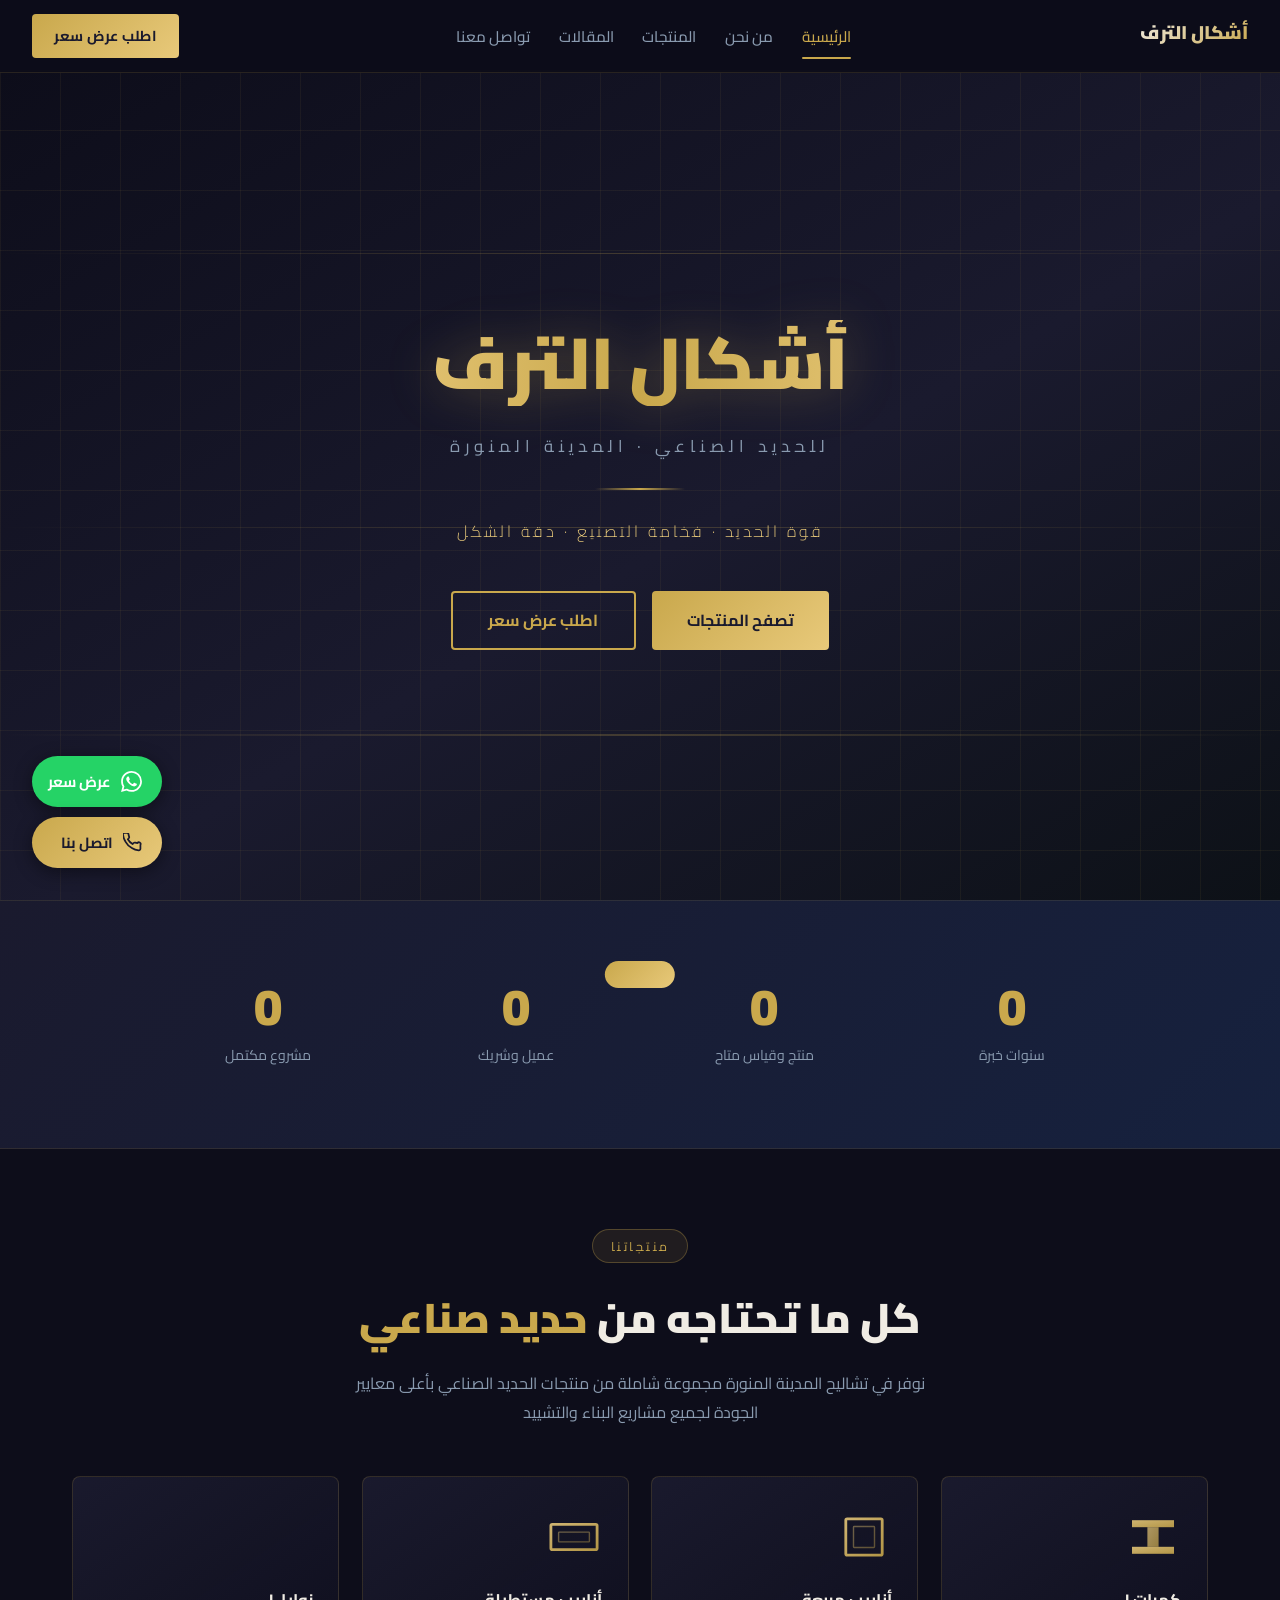
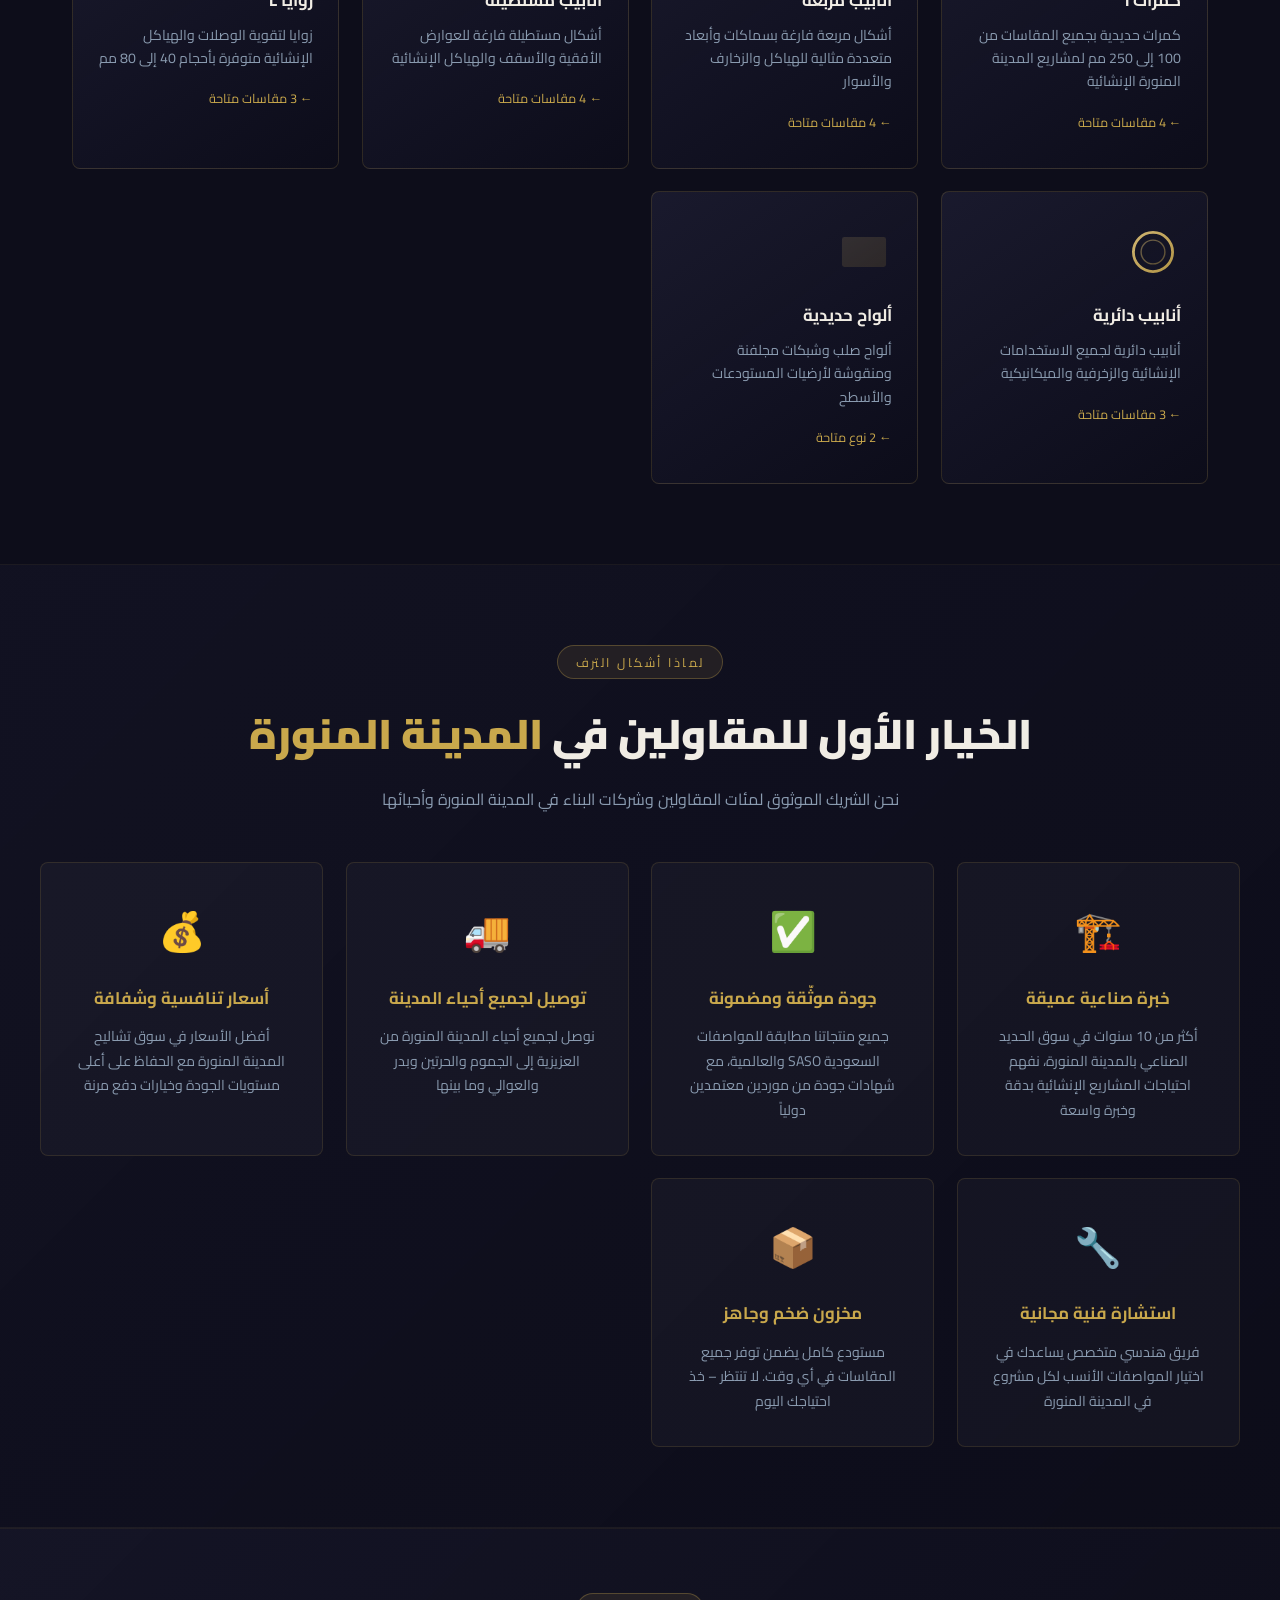
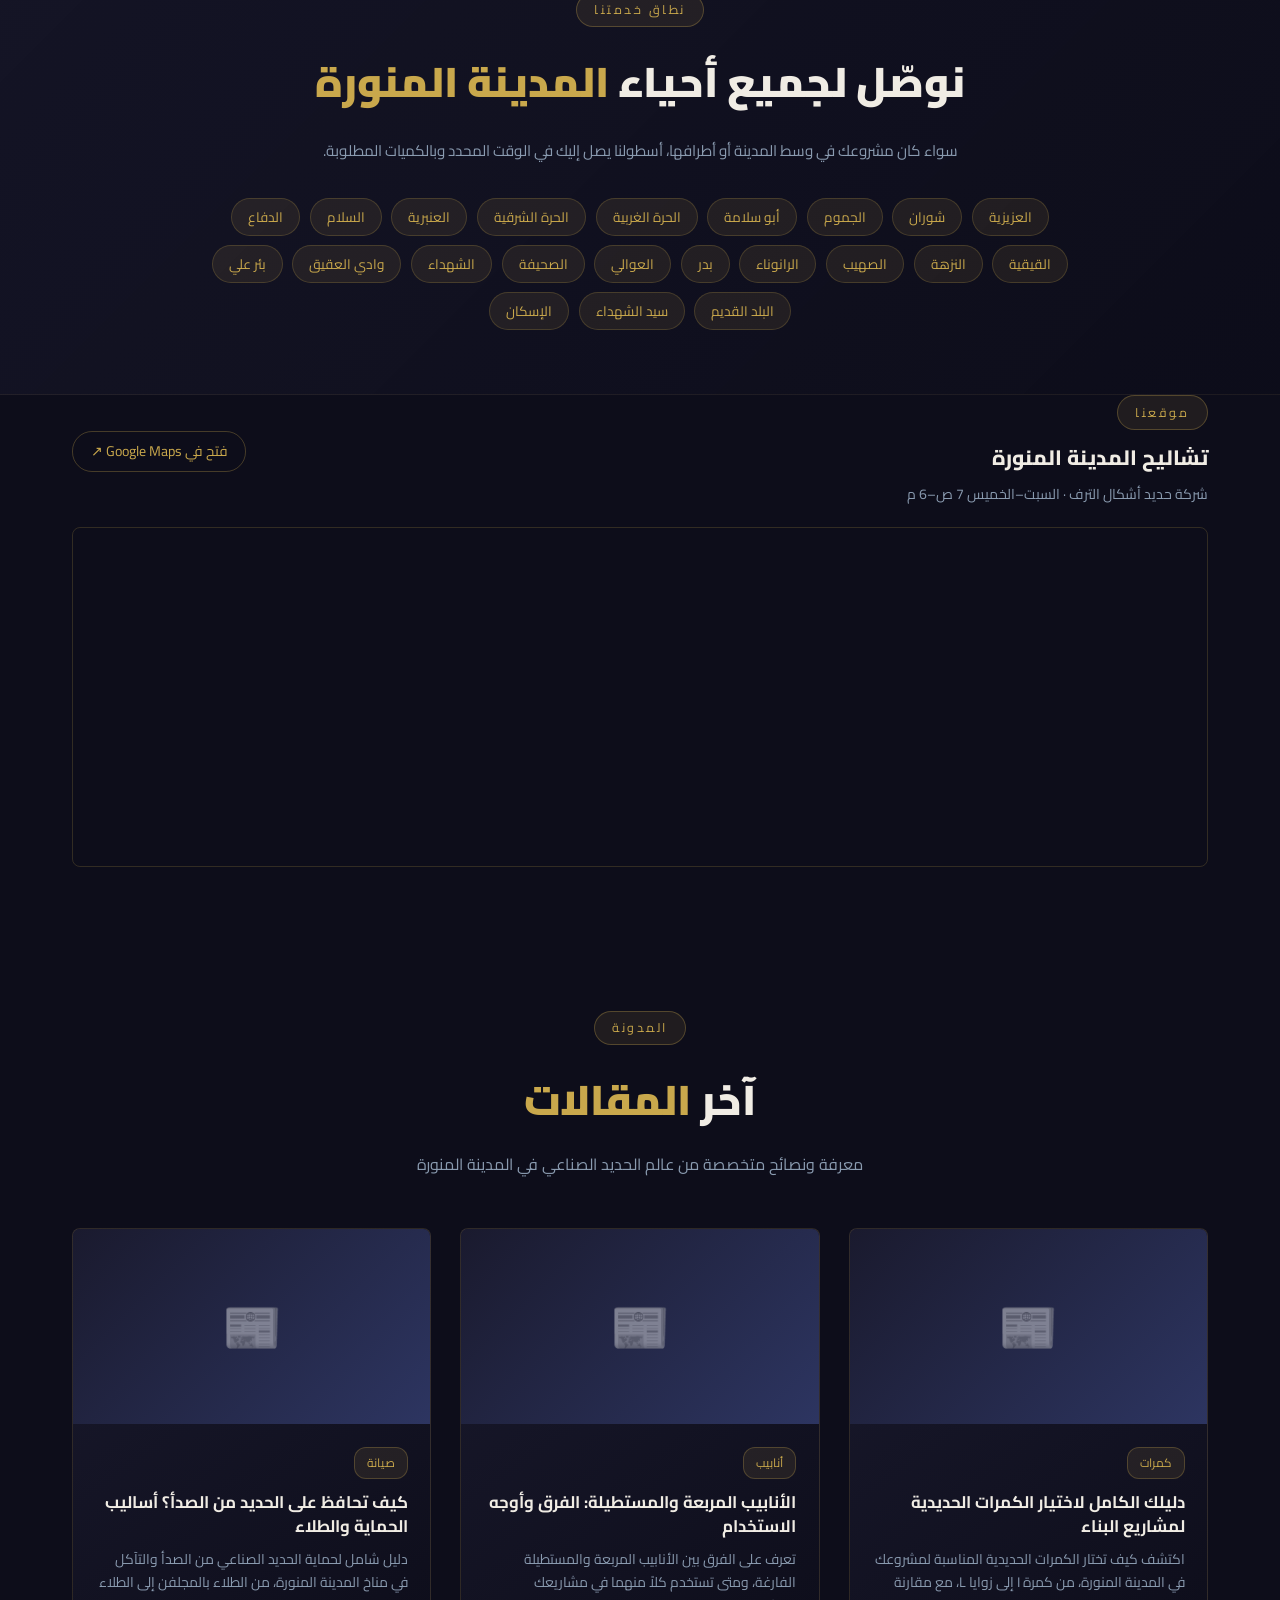
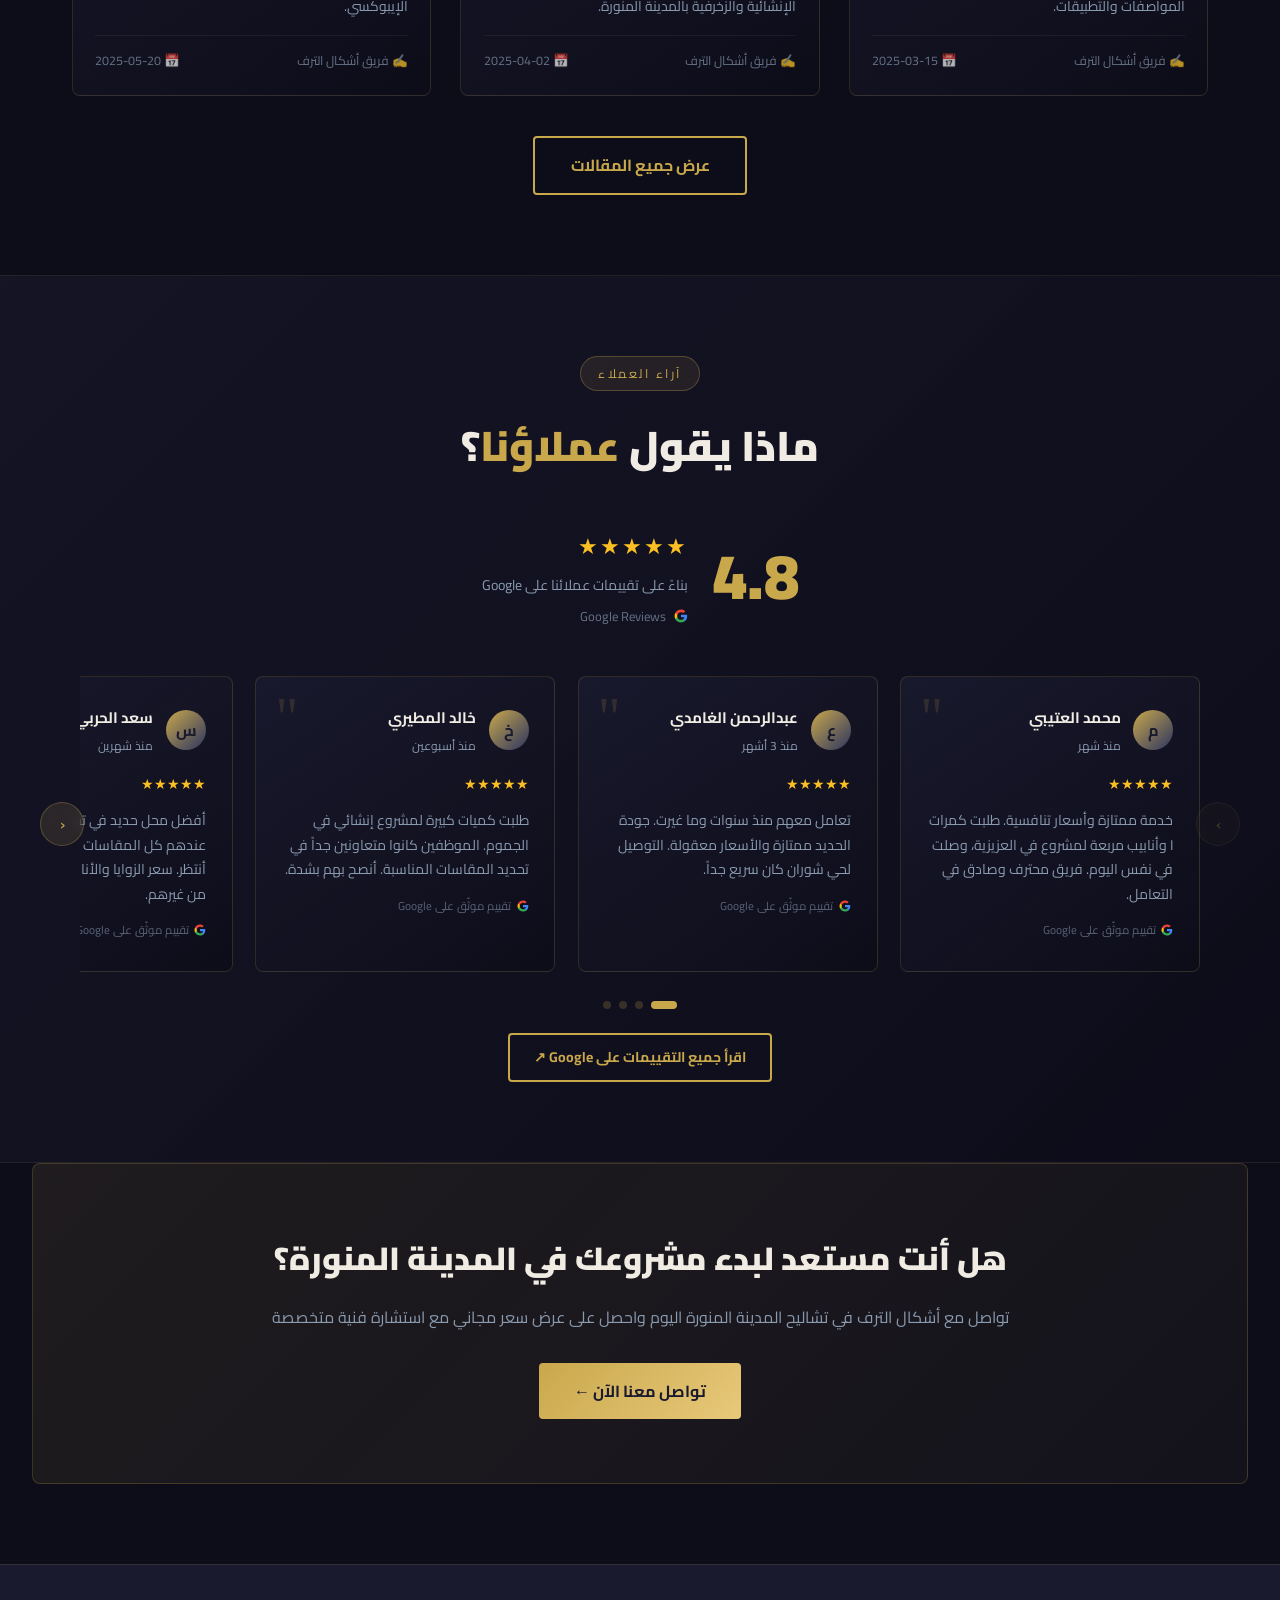
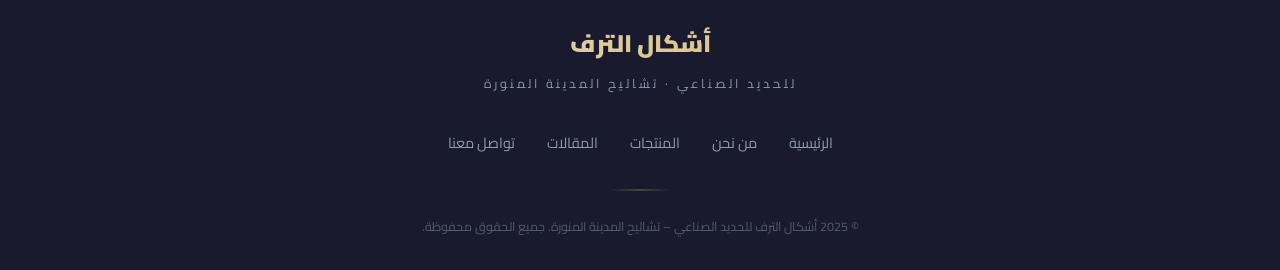
==== index.html @ cfb88169 "Replace SVG logo with HTML text logo for iOS font compatibility iOS Safari does not load fonts from " ====
<!DOCTYPE html>
<html lang="ar" dir="rtl">
<head>
<meta charset="UTF-8">
<meta name="viewport" content="width=device-width, initial-scale=1.0">

<!-- ===== SEO PRIMARY ===== -->
<title>أشكال الترف للحديد الصناعي | تشاليح المدينة المنورة</title>
<meta name="description" content="أشكال الترف للحديد الصناعي في تشاليح المدينة المنورة – أفضل مورد لكمرات I، أنابيب مربعة ومستطيلة، زوايا L وأنابيب دائرية. نخدم مقاولي المدينة المنورة وجميع أحيائها. اتصل الآن!">
<meta name="keywords" content="حديد صناعي المدينة المنورة، كمرات حديد المدينة المنورة، أنابيب مربعة المدينة المنورة، تشاليح المدينة المنورة، مورد حديد المدينة المنورة، حديد إنشاء المدينة المنورة، أشكال ترف حديد، مقاولين المدينة المنورة، شراء حديد المدينة المنورة، حديد العزيزية، حديد شوران، حديد الجموم، سعر الحديد المدينة المنورة">
<meta name="author" content="أشكال الترف للحديد الصناعي">
<meta name="robots" content="index, follow">
<link rel="canonical" href="https://ashkalaltaraf.com/">

<!-- ===== OPEN GRAPH ===== -->
<meta property="og:type" content="website">
<meta property="og:title" content="أشكال الترف للحديد الصناعي | المدينة المنورة">
<meta property="og:description" content="أفضل مورد للحديد الصناعي في تشاليح المدينة المنورة. كمرات، أنابيب، زوايا بأعلى الجودة وأفضل الأسعار. خدمة جميع أحياء المدينة المنورة.">
<meta property="og:locale" content="ar_SA">
<meta property="og:site_name" content="أشكال الترف للحديد الصناعي">

<!-- ===== LOCAL BUSINESS SCHEMA ===== -->
<script type="application/ld+json">
{
  "@context": "https://schema.org",
  "@type": "HardwareStore",
  "name": "أشكال الترف للحديد الصناعي",
  "alternateName": "Ashkal Al-Taraf Industrial Steel",
  "description": "متخصصون في بيع الحديد الصناعي بجميع أنواعه وأحجامه – كمرات I، أنابيب مربعة ومستطيلة، زوايا L، أنابيب دائرية وألواح حديدية. نخدم المقاولين وشركات البناء في المدينة المنورة وجميع أحيائها.",
  "url": "https://ashkalaltaraf.com",
  "telephone": ["+966503728688", "+966580295393"],
  "address": {
    "@type": "PostalAddress",
    "streetAddress": "تشاليح المدينة المنورة",
    "addressLocality": "المدينة المنورة",
    "addressRegion": "منطقة المدينة المنورة",
    "addressCountry": "SA"
  },
  "geo": {
    "@type": "GeoCoordinates",
    "latitude": "24.5247",
    "longitude": "39.5692"
  },
  "openingHoursSpecification": [
    {
      "@type": "OpeningHoursSpecification",
      "dayOfWeek": ["Saturday","Sunday","Monday","Tuesday","Wednesday","Thursday"],
      "opens": "07:00",
      "closes": "18:00"
    }
  ],
  "priceRange": "$$",
  "areaServed": [
    "المدينة المنورة", "العزيزية", "شوران", "الجموم", "أبو سلامة",
    "الحرة الغربية", "الحرة الشرقية", "العنبرية", "السلام", "الدفاع",
    "القيقية", "النزهة", "الصهيب", "الرانوناء", "بدر", "العوالي",
    "الصحيفة", "الشهداء", "وادي العقيق", "بئر علي"
  ],
  "hasOfferCatalog": {
    "@type": "OfferCatalog",
    "name": "منتجات الحديد الصناعي",
    "itemListElement": [
      {"@type": "Offer", "itemOffered": {"@type": "Product", "name": "كمرات I الحديدية"}},
      {"@type": "Offer", "itemOffered": {"@type": "Product", "name": "أنابيب مربعة فارغة"}},
      {"@type": "Offer", "itemOffered": {"@type": "Product", "name": "أنابيب مستطيلة فارغة"}},
      {"@type": "Offer", "itemOffered": {"@type": "Product", "name": "زوايا L حديدية"}},
      {"@type": "Offer", "itemOffered": {"@type": "Product", "name": "أنابيب دائرية"}},
      {"@type": "Offer", "itemOffered": {"@type": "Product", "name": "ألواح حديدية"}}
    ]
  }
}
</script>

<link href="https://fonts.googleapis.com/css2?family=Tajawal:wght@300;400;500;700;800;900&display=swap" rel="stylesheet">
<link rel="stylesheet" href="css/style.css">

<style>
/* ================================================
   SPLASH SCREEN
================================================ */
#splash-screen {
  position: fixed; inset: 0; z-index: 99999;
  background: #0c0e15;
  display: flex; align-items: center; justify-content: center;
  overflow: hidden;
  transition: none;
}
#splash-screen.s-exit {
  animation: splashUp .75s cubic-bezier(.76,0,.24,1) forwards;
}
@keyframes splashUp {
  0%   { transform: translateY(0);     opacity: 1; }
  100% { transform: translateY(-100%); opacity: .6; }
}

/* ── خطوط الخلفية الصلبية ── */
.sp-bg { position: absolute; inset: 0; overflow: hidden; pointer-events: none; }
.sp-line {
  position: absolute; left: 0; right: 0; height: 1px;
  background: linear-gradient(90deg, transparent 0%, rgba(201,168,76,.18) 50%, transparent 100%);
  transform-origin: center;
  transform: scaleX(0);
  animation: spLineGrow .9s ease forwards;
}
.sp-line:nth-child(1) { top: 20%; animation-delay: .05s; }
.sp-line:nth-child(2) { top: 35%; height: 2px; opacity: .6; animation-delay: .12s; }
.sp-line:nth-child(3) { top: 50%; height: 1px; opacity: .3; animation-delay: .08s; }
.sp-line:nth-child(4) { top: 65%; height: 2px; opacity: .6; animation-delay: .15s; }
.sp-line:nth-child(5) { top: 80%; animation-delay: .04s; }
@keyframes spLineGrow {
  to { transform: scaleX(1); }
}

/* الخطوط العمودية */
.sp-vline {
  position: absolute; top: 0; bottom: 0; width: 1px;
  background: linear-gradient(180deg, transparent 0%, rgba(201,168,76,.08) 50%, transparent 100%);
  transform-origin: center;
  transform: scaleY(0);
  animation: spVLineGrow .9s ease forwards;
}
.sp-vline:nth-child(6) { left: 20%;  animation-delay: .1s; }
.sp-vline:nth-child(7) { left: 50%;  animation-delay: .06s; }
.sp-vline:nth-child(8) { right: 20%; animation-delay: .13s; }
@keyframes spVLineGrow {
  to { transform: scaleY(1); }
}

/* ── المحتوى المركزي ── */
.sp-center {
  position: relative; z-index: 2;
  display: flex; flex-direction: column;
  align-items: center; text-align: center;
}

/* حلقة التوهج الذهبي خلف اللوجو */
.sp-glow {
  position: absolute;
  width: 220px; height: 220px;
  border-radius: 50%;
  background: radial-gradient(circle, rgba(201,168,76,.18) 0%, rgba(201,168,76,.04) 50%, transparent 75%);
  animation: spGlowPulse 2.5s ease infinite;
  top: 50%; left: 50%;
  transform: translate(-50%, -50%);
  pointer-events: none;
}
@keyframes spGlowPulse {
  0%,100% { transform: translate(-50%,-50%) scale(1);   opacity: .7; }
  50%      { transform: translate(-50%,-50%) scale(1.15); opacity: 1; }
}

/* غلاف اللوجو */
.sp-logo-wrap {
  position: relative;
  width: clamp(280px, 55vw, 480px);
  margin-bottom: 1.4rem;
  animation: spLogoIn .7s cubic-bezier(.34,1.56,.64,1) .2s both;
  border-radius: 6px;
  overflow: hidden;
}
@keyframes spLogoIn {
  from { transform: scale(.55) translateY(20px); opacity: 0; filter: blur(10px); }
  to   { transform: scale(1)   translateY(0);    opacity: 1; filter: blur(0); }
}
.sp-logo-wrap img { width: 100%; height: auto; display: block; border-radius: 6px; }

/* بريق ذهبي يمر على اللوجو */
.sp-shimmer {
  position: absolute; inset: 0; border-radius: 8px; overflow: hidden;
  pointer-events: none;
}
.sp-shimmer::after {
  content: '';
  position: absolute; inset: 0;
  background: linear-gradient(110deg, transparent 30%, rgba(255,255,255,.55) 50%, transparent 70%);
  transform: translateX(-150%);
  animation: spShimmer .6s ease .95s forwards;
}
@keyframes spShimmer {
  to { transform: translateX(150%); }
}

/* اسم الشركة */
.sp-brand {
  font-family: 'Tajawal', sans-serif;
  font-size: clamp(1.8rem, 5vw, 2.6rem);
  font-weight: 900;
  letter-spacing: 3px;
  background: linear-gradient(135deg, #f0f2fa 20%, #c9a84c 60%, #e8c97a 100%);
  -webkit-background-clip: text; -webkit-text-fill-color: transparent;
  background-clip: text;
  animation: spTextIn .55s ease .72s both;
}
.sp-tagline {
  font-family: 'Tajawal', sans-serif;
  font-size: .95rem; letter-spacing: 5px;
  color: rgba(201,168,76,.65);
  margin-top: .35rem;
  animation: spTextIn .55s ease .88s both;
}
@keyframes spTextIn {
  from { transform: translateY(22px); opacity: 0; }
  to   { transform: translateY(0);    opacity: 1; }
}

/* فاصل ذهبي */
.sp-divider {
  width: 0; height: 1.5px;
  background: linear-gradient(90deg, transparent, #c9a84c, transparent);
  margin: 1.1rem auto .9rem;
  animation: spDivider .7s ease 1.05s forwards;
}
@keyframes spDivider {
  to { width: 160px; }
}

/* نقاط التحميل */
.sp-dots {
  display: flex; gap: 7px; justify-content: center;
  animation: spTextIn .4s ease 1.15s both;
}
.sp-dots span {
  width: 7px; height: 7px; border-radius: 50%;
  background: rgba(201,168,76,.4);
  animation: spDot 1.4s ease infinite;
}
.sp-dots span:nth-child(2) { animation-delay: .22s; }
.sp-dots span:nth-child(3) { animation-delay: .44s; }
@keyframes spDot {
  0%,100% { transform: scale(1);   background: rgba(201,168,76,.35); }
  50%      { transform: scale(1.6); background: #c9a84c; }
}
</style>
</head>
<body data-page="home">

<!-- ===== SPLASH SCREEN ===== -->
<div id="splash-screen">

  <!-- خلفية الخطوط -->
  <div class="sp-bg">
    <div class="sp-line"></div>
    <div class="sp-line"></div>
    <div class="sp-line"></div>
    <div class="sp-line"></div>
    <div class="sp-line"></div>
    <div class="sp-vline"></div>
    <div class="sp-vline"></div>
    <div class="sp-vline"></div>
  </div>

  <!-- المحتوى -->
  <div class="sp-center">
    <div class="sp-glow"></div>

    <!-- اللوجو HTML نصي - يضمن الخط على iOS -->
    <div class="sp-logo-wrap brand-logo-text">
      <div class="brand-main">أشكال الترف</div>
      <div class="brand-sub">للحديد الصناعي</div>
      <div class="sp-shimmer"></div>
    </div>

    <div class="sp-divider"></div>
    <div class="sp-dots">
      <span></span><span></span><span></span>
    </div>
  </div>
</div>

<script>
(function(){
  var sp = document.getElementById('splash-screen');
  document.body.style.overflow = 'hidden';
  setTimeout(function(){
    sp.classList.add('s-exit');
    setTimeout(function(){
      sp.style.display = 'none';
      document.body.style.overflow = '';
      // شغّل العداد بعد ما يختفي الـ splash
      if (typeof initCounters === 'function') initCounters();
    }, 750);
  }, 2200);
})();
</script>

<!-- NAV -->
<nav id="navbar">
  <a class="nav-logo" href="index.html">
    <div id="nav-logo-icon" style="width:42px;height:42px;flex-shrink:0"></div>
    <div>
      <div class="nav-logo-text">أشكال الترف</div>
      <div class="nav-logo-sub">للحديد الصناعي</div>
    </div>
  </a>
  <ul class="nav-links" id="nav-links">
    <li><a href="index.html"    data-page="home">الرئيسية</a></li>
    <li><a href="about.html"   data-page="about">من نحن</a></li>
    <li><a href="products.html" data-page="products">المنتجات</a></li>
    <li><a href="articles.html" data-page="articles">المقالات</a></li>
    <li><a href="contact.html" data-page="contact">تواصل معنا</a></li>
  </ul>
  <a href="contact.html" class="nav-cta">اطلب عرض سعر</a>
  <button class="hamburger" id="hamburger" onclick="toggleMenu()" aria-label="القائمة">
    <span></span><span></span><span></span>
  </button>
</nav>

<!-- MAIN -->
<main id="main" class="page">

  <!-- HERO -->
  <section class="hero">
    <div class="hero-grid"></div>
    <div class="sweep-bar" style="top:22%"></div>
    <div class="sweep-bar" style="top:55%;animation-delay:1.8s"></div>
    <div class="sweep-bar" style="top:80%;animation-delay:3.5s"></div>
    <div class="hero-content">
      <div class="hero-logo brand-logo-text" id="hero-logo" style="filter:drop-shadow(0 0 24px rgba(201,168,76,.35))">
        <div class="brand-main">أشكال الترف</div>
      </div>
      <div class="hero-sub" style="margin-top:.6rem">للحديد الصناعي · المدينة المنورة</div>
      <div class="gold-line"></div>
      <div class="hero-tagline">قوة الحديد · فخامة التصنيع · دقة الشكل</div>
      <div class="hero-btns">
        <a href="products.html" class="btn-primary">تصفح المنتجات</a>
        <a href="contact.html"  class="btn-outline">اطلب عرض سعر</a>
      </div>
    </div>
  </section>

  <!-- STATS -->
  <div class="stats-band">
    <div class="stats-grid">
      <div class="stat-card reveal"><div class="stat-num" data-target="10">0</div><div class="stat-label">سنوات خبرة</div></div>
      <div class="stat-card reveal"><div class="stat-num" data-target="5000">0</div><div class="stat-label">منتج وقياس متاح</div></div>
      <div class="stat-card reveal"><div class="stat-num" data-target="7000">0</div><div class="stat-label">عميل وشريك</div></div>
      <div class="stat-card reveal"><div class="stat-num" data-target="88000">0</div><div class="stat-label">مشروع مكتمل</div></div>
    </div>
  </div>

  <!-- CATEGORIES -->
  <div class="section">
    <div class="section-center">
      <div class="sec-badge">منتجاتنا</div>
      <h2 class="sec-title">كل ما تحتاجه من <span>حديد صناعي</span></h2>
      <p class="sec-desc">نوفر في تشاليح المدينة المنورة مجموعة شاملة من منتجات الحديد الصناعي بأعلى معايير الجودة لجميع مشاريع البناء والتشييد</p>
    </div>
    <div class="cat-grid" id="cat-grid"></div>
  </div>

  <!-- WHY US -->
  <div class="why-band">
    <div style="max-width:1200px;margin:0 auto">
      <div class="section-center">
        <div class="sec-badge">لماذا أشكال الترف</div>
        <h2 class="sec-title">الخيار الأول للمقاولين في <span>المدينة المنورة</span></h2>
        <p class="sec-desc">نحن الشريك الموثوق لمئات المقاولين وشركات البناء في المدينة المنورة وأحيائها</p>
      </div>
      <div class="why-grid">
        <div class="why-card reveal"><div class="why-icon">🏗️</div><div class="why-title">خبرة صناعية عميقة</div><div class="why-text">أكثر من 10 سنوات في سوق الحديد الصناعي بالمدينة المنورة، نفهم احتياجات المشاريع الإنشائية بدقة وخبرة واسعة</div></div>
        <div class="why-card reveal"><div class="why-icon">✅</div><div class="why-title">جودة موثّقة ومضمونة</div><div class="why-text">جميع منتجاتنا مطابقة للمواصفات السعودية SASO والعالمية، مع شهادات جودة من موردين معتمدين دولياً</div></div>
        <div class="why-card reveal"><div class="why-icon">🚚</div><div class="why-title">توصيل لجميع أحياء المدينة</div><div class="why-text">نوصل لجميع أحياء المدينة المنورة من العزيزية إلى الجموم والحرتين وبدر والعوالي وما بينها</div></div>
        <div class="why-card reveal"><div class="why-icon">💰</div><div class="why-title">أسعار تنافسية وشفافة</div><div class="why-text">أفضل الأسعار في سوق تشاليح المدينة المنورة مع الحفاظ على أعلى مستويات الجودة وخيارات دفع مرنة</div></div>
        <div class="why-card reveal"><div class="why-icon">🔧</div><div class="why-title">استشارة فنية مجانية</div><div class="why-text">فريق هندسي متخصص يساعدك في اختيار المواصفات الأنسب لكل مشروع في المدينة المنورة</div></div>
        <div class="why-card reveal"><div class="why-icon">📦</div><div class="why-title">مخزون ضخم وجاهز</div><div class="why-text">مستودع كامل يضمن توفر جميع المقاسات في أي وقت. لا تنتظر – خذ احتياجك اليوم</div></div>
      </div>
    </div>
  </div>

  <!-- AREAS SERVED — SEO section -->
  <div style="background:linear-gradient(135deg,rgba(26,26,46,.6),rgba(13,13,26,.8));border-top:1px solid rgba(201,168,76,.08);border-bottom:1px solid rgba(201,168,76,.08);padding:4rem 2rem;text-align:center">
    <div class="sec-badge">نطاق خدمتنا</div>
    <h2 class="sec-title" style="margin-bottom:1rem">نوصّل لجميع أحياء <span>المدينة المنورة</span></h2>
    <p style="color:var(--silver);font-size:.95rem;max-width:800px;margin:0 auto 2rem;line-height:1.9">
      سواء كان مشروعك في وسط المدينة أو أطرافها، أسطولنا يصل إليك في الوقت المحدد وبالكميات المطلوبة.
    </p>
    <div style="display:flex;flex-wrap:wrap;gap:.6rem;justify-content:center;max-width:900px;margin:0 auto">
      <!-- أحياء المدينة المنورة — كلمات مفتاحية SEO -->
      <span style="background:rgba(201,168,76,.1);border:1px solid rgba(201,168,76,.22);border-radius:20px;padding:.3rem 1rem;color:var(--gold);font-size:.85rem">العزيزية</span>
      <span style="background:rgba(201,168,76,.1);border:1px solid rgba(201,168,76,.22);border-radius:20px;padding:.3rem 1rem;color:var(--gold);font-size:.85rem">شوران</span>
      <span style="background:rgba(201,168,76,.1);border:1px solid rgba(201,168,76,.22);border-radius:20px;padding:.3rem 1rem;color:var(--gold);font-size:.85rem">الجموم</span>
      <span style="background:rgba(201,168,76,.1);border:1px solid rgba(201,168,76,.22);border-radius:20px;padding:.3rem 1rem;color:var(--gold);font-size:.85rem">أبو سلامة</span>
      <span style="background:rgba(201,168,76,.1);border:1px solid rgba(201,168,76,.22);border-radius:20px;padding:.3rem 1rem;color:var(--gold);font-size:.85rem">الحرة الغربية</span>
      <span style="background:rgba(201,168,76,.1);border:1px solid rgba(201,168,76,.22);border-radius:20px;padding:.3rem 1rem;color:var(--gold);font-size:.85rem">الحرة الشرقية</span>
      <span style="background:rgba(201,168,76,.1);border:1px solid rgba(201,168,76,.22);border-radius:20px;padding:.3rem 1rem;color:var(--gold);font-size:.85rem">العنبرية</span>
      <span style="background:rgba(201,168,76,.1);border:1px solid rgba(201,168,76,.22);border-radius:20px;padding:.3rem 1rem;color:var(--gold);font-size:.85rem">السلام</span>
      <span style="background:rgba(201,168,76,.1);border:1px solid rgba(201,168,76,.22);border-radius:20px;padding:.3rem 1rem;color:var(--gold);font-size:.85rem">الدفاع</span>
      <span style="background:rgba(201,168,76,.1);border:1px solid rgba(201,168,76,.22);border-radius:20px;padding:.3rem 1rem;color:var(--gold);font-size:.85rem">القيقية</span>
      <span style="background:rgba(201,168,76,.1);border:1px solid rgba(201,168,76,.22);border-radius:20px;padding:.3rem 1rem;color:var(--gold);font-size:.85rem">النزهة</span>
      <span style="background:rgba(201,168,76,.1);border:1px solid rgba(201,168,76,.22);border-radius:20px;padding:.3rem 1rem;color:var(--gold);font-size:.85rem">الصهيب</span>
      <span style="background:rgba(201,168,76,.1);border:1px solid rgba(201,168,76,.22);border-radius:20px;padding:.3rem 1rem;color:var(--gold);font-size:.85rem">الرانوناء</span>
      <span style="background:rgba(201,168,76,.1);border:1px solid rgba(201,168,76,.22);border-radius:20px;padding:.3rem 1rem;color:var(--gold);font-size:.85rem">بدر</span>
      <span style="background:rgba(201,168,76,.1);border:1px solid rgba(201,168,76,.22);border-radius:20px;padding:.3rem 1rem;color:var(--gold);font-size:.85rem">العوالي</span>
      <span style="background:rgba(201,168,76,.1);border:1px solid rgba(201,168,76,.22);border-radius:20px;padding:.3rem 1rem;color:var(--gold);font-size:.85rem">الصحيفة</span>
      <span style="background:rgba(201,168,76,.1);border:1px solid rgba(201,168,76,.22);border-radius:20px;padding:.3rem 1rem;color:var(--gold);font-size:.85rem">الشهداء</span>
      <span style="background:rgba(201,168,76,.1);border:1px solid rgba(201,168,76,.22);border-radius:20px;padding:.3rem 1rem;color:var(--gold);font-size:.85rem">وادي العقيق</span>
      <span style="background:rgba(201,168,76,.1);border:1px solid rgba(201,168,76,.22);border-radius:20px;padding:.3rem 1rem;color:var(--gold);font-size:.85rem">بئر علي</span>
      <span style="background:rgba(201,168,76,.1);border:1px solid rgba(201,168,76,.22);border-radius:20px;padding:.3rem 1rem;color:var(--gold);font-size:.85rem">البلد القديم</span>
      <span style="background:rgba(201,168,76,.1);border:1px solid rgba(201,168,76,.22);border-radius:20px;padding:.3rem 1rem;color:var(--gold);font-size:.85rem">سيد الشهداء</span>
      <span style="background:rgba(201,168,76,.1);border:1px solid rgba(201,168,76,.22);border-radius:20px;padding:.3rem 1rem;color:var(--gold);font-size:.85rem">الإسكان</span>
    </div>
  </div>

  <!-- MAP SECTION -->
  <div style="padding:0 2rem 4rem;max-width:1200px;margin:0 auto">
    <div style="display:flex;align-items:center;justify-content:space-between;flex-wrap:wrap;gap:1rem;margin-bottom:1.2rem">
      <div>
        <div class="sec-badge" style="margin-bottom:.5rem">موقعنا</div>
        <h3 style="color:var(--white);font-size:1.3rem;font-weight:800">تشاليح المدينة المنورة</h3>
        <p style="color:var(--silver);font-size:.88rem;margin-top:.3rem">شركة حديد أشكال الترف · السبت–الخميس 7 ص–6 م</p>
      </div>
      <a href="https://maps.google.com/?q=24.5991057,39.6653827" target="_blank" rel="noopener"
         style="color:var(--gold);font-size:.88rem;text-decoration:none;border:1px solid rgba(201,168,76,.3);padding:.4rem 1.1rem;border-radius:20px;transition:background .3s;white-space:nowrap"
         onmouseover="this.style.background='rgba(201,168,76,.1)'" onmouseout="this.style.background='transparent'">
        فتح في Google Maps ↗
      </a>
    </div>
    <div class="map-embed reveal">
      <iframe src="https://maps.google.com/maps?q=24.5991057,39.6653827&z=17&hl=ar&output=embed&iwloc=near"
              allowfullscreen loading="lazy" referrerpolicy="no-referrer-when-downgrade"></iframe>
    </div>
  </div>

  <!-- LATEST ARTICLES -->
  <div class="section" id="articles-section" style="display:none">
    <div class="section-center" style="margin-bottom:2.5rem">
      <div class="sec-badge">المدونة</div>
      <h2 class="sec-title">آخر <span>المقالات</span></h2>
      <p class="sec-desc">معرفة ونصائح متخصصة من عالم الحديد الصناعي في المدينة المنورة</p>
    </div>
    <div class="articles-grid" id="home-articles"></div>
    <div style="text-align:center;margin-top:2.5rem">
      <a href="articles.html" class="btn-outline">عرض جميع المقالات</a>
    </div>
  </div>

  <!-- REVIEWS -->
  <div class="reviews-band">
    <div style="max-width:1200px;margin:0 auto">
      <div class="section-center" style="margin-bottom:2.5rem">
        <div class="sec-badge">آراء العملاء</div>
        <h2 class="sec-title">ماذا يقول <span>عملاؤنا</span>؟</h2>
      </div>
      <div class="reviews-summary reveal">
        <div class="reviews-score">4.8</div>
        <div class="reviews-meta">
          <div class="reviews-stars">★★★★★</div>
          <div class="reviews-count">بناءً على تقييمات عملائنا على Google</div>
          <div class="reviews-google">
            <svg viewBox="0 0 24 24" width="14" height="14" fill="currentColor"><path d="M22.56 12.25c0-.78-.07-1.53-.2-2.25H12v4.26h5.92c-.26 1.37-1.04 2.53-2.21 3.31v2.77h3.57c2.08-1.92 3.28-4.74 3.28-8.09z" fill="#4285F4"/><path d="M12 23c2.97 0 5.46-.98 7.28-2.66l-3.57-2.77c-.98.66-2.23 1.06-3.71 1.06-2.86 0-5.29-1.93-6.16-4.53H2.18v2.84C3.99 20.53 7.7 23 12 23z" fill="#34A853"/><path d="M5.84 14.09c-.22-.66-.35-1.36-.35-2.09s.13-1.43.35-2.09V7.07H2.18C1.43 8.55 1 10.22 1 12s.43 3.45 1.18 4.93l2.85-2.22.81-.62z" fill="#FBBC05"/><path d="M12 5.38c1.62 0 3.06.56 4.21 1.64l3.15-3.15C17.45 2.09 14.97 1 12 1 7.7 1 3.99 3.47 2.18 7.07l3.66 2.84c.87-2.6 3.3-4.53 6.16-4.53z" fill="#EA4335"/></svg>
            Google Reviews
          </div>
        </div>
      </div>

      <!-- Carousel wrapper -->
      <div class="reviews-carousel" id="reviews-carousel">
        <button class="rev-arrow rev-arrow-prev" id="rev-prev" aria-label="السابق">&#8250;</button>
        <button class="rev-arrow rev-arrow-next" id="rev-next" aria-label="التالي">&#8249;</button>
        <div class="reviews-track-wrap">
          <div class="reviews-track" id="reviews-track"></div>
        </div>
      </div>
      <div class="rev-dots" id="rev-dots"></div>

      <div style="text-align:center;margin-top:1.5rem">
        <a href="https://www.google.com/maps/place/%D8%B4%D8%B1%D9%83%D8%A9+%D8%AD%D8%AF%D9%8A%D8%AF+%D8%A7%D8%B4%D9%83%D8%A7%D9%84+%D8%A7%D9%84%D8%AA%D8%B1%D9%81+%D9%84%D9%84%D8%AD%D8%AF%D9%8A%D8%AF/@24.5990782,39.6653285,17z"
           target="_blank" rel="noopener" class="btn-outline" style="font-size:.88rem;padding:.6rem 1.5rem">
          اقرأ جميع التقييمات على Google ↗
        </a>
      </div>
    </div>
  </div>

  <!-- CTA -->
  <div class="cta-band reveal">
    <h2>هل أنت مستعد لبدء مشروعك في المدينة المنورة؟</h2>
    <p>تواصل مع أشكال الترف في تشاليح المدينة المنورة اليوم واحصل على عرض سعر مجاني مع استشارة فنية متخصصة</p>
    <a href="contact.html" class="btn-primary">تواصل معنا الآن ←</a>
  </div>

</main>

<!-- FOOTER -->
<footer>
  <div class="footer-logo">أشكال الترف</div>
  <div class="footer-sub">للحديد الصناعي · تشاليح المدينة المنورة</div>
  <ul class="footer-links">
    <li><a href="index.html">الرئيسية</a></li>
    <li><a href="about.html">من نحن</a></li>
    <li><a href="products.html">المنتجات</a></li>
    <li><a href="articles.html">المقالات</a></li>
    <li><a href="contact.html">تواصل معنا</a></li>
  </ul>
  <div class="footer-divider"></div>
  <div class="footer-bottom">© 2025 أشكال الترف للحديد الصناعي – تشاليح المدينة المنورة. جميع الحقوق محفوظة.</div>
</footer>

<div class="notif" id="notif"></div>
<script src="js/data.js"></script>
<script src="js/main.js"></script>
<script>
  // hero-logo already has the real logo inline

  const catData = [
    { type:'ibeam',  name:'كمرات I',       desc:'كمرات حديدية بجميع المقاسات من 100 إلى 250 مم لمشاريع المدينة المنورة الإنشائية', count:'4 مقاسات' },
    { type:'square', name:'أنابيب مربعة',   desc:'أشكال مربعة فارغة بسماكات وأبعاد متعددة مثالية للهياكل والزخارف والأسوار',       count:'4 مقاسات' },
    { type:'rect',   name:'أنابيب مستطيلة', desc:'أشكال مستطيلة فارغة للعوارض الأفقية والأسقف والهياكل الإنشائية',                 count:'4 مقاسات' },
    { type:'angle',  name:'زوايا L',        desc:'زوايا لتقوية الوصلات والهياكل الإنشائية متوفرة بأحجام 40 إلى 80 مم',             count:'3 مقاسات' },
    { type:'round',  name:'أنابيب دائرية',  desc:'أنابيب دائرية لجميع الاستخدامات الإنشائية والزخرفية والميكانيكية',               count:'3 مقاسات' },
    { type:'sheet',  name:'ألواح حديدية',   desc:'ألواح صلب وشبكات مجلفنة ومنقوشة لأرضيات المستودعات والأسطح',                    count:'2 نوع'    },
  ];
  document.getElementById('cat-grid').innerHTML = catData.map(c => `
    <a class="cat-card reveal" href="products.html">
      <div class="cat-icon">${icon(c.type)}</div>
      <div class="cat-name">${c.name}</div>
      <div class="cat-desc">${c.desc}</div>
      <div class="cat-count">← ${c.count} متاحة</div>
    </a>`).join('');

  const featured = [...articles].slice(0, 3);
  if (featured.length) {
    document.getElementById('articles-section').style.display = 'block';
    document.getElementById('home-articles').innerHTML = featured.map(articleCardHTML).join('');
  }

  /* Reviews */
  const rt = document.getElementById('reviews-track');
  if (rt && typeof REVIEWS !== 'undefined') {
    rt.innerHTML = REVIEWS.map(r => `
      <div class="review-card">
        <div class="review-header">
          <div class="review-avatar">${r.initial}</div>
          <div><div class="review-name">${r.name}</div><div class="review-date">${r.date}</div></div>
        </div>
        <div class="review-stars">★★★★★</div>
        <div class="review-text">${r.text}</div>
        <div class="review-badge">
          <svg viewBox="0 0 24 24" width="12" height="12"><path d="M22.56 12.25c0-.78-.07-1.53-.2-2.25H12v4.26h5.92c-.26 1.37-1.04 2.53-2.21 3.31v2.77h3.57c2.08-1.92 3.28-4.74 3.28-8.09z" fill="#4285F4"/><path d="M12 23c2.97 0 5.46-.98 7.28-2.66l-3.57-2.77c-.98.66-2.23 1.06-3.71 1.06-2.86 0-5.29-1.93-6.16-4.53H2.18v2.84C3.99 20.53 7.7 23 12 23z" fill="#34A853"/><path d="M5.84 14.09c-.22-.66-.35-1.36-.35-2.09s.13-1.43.35-2.09V7.07H2.18C1.43 8.55 1 10.22 1 12s.43 3.45 1.18 4.93l2.85-2.22.81-.62z" fill="#FBBC05"/><path d="M12 5.38c1.62 0 3.06.56 4.21 1.64l3.15-3.15C17.45 2.09 14.97 1 12 1 7.7 1 3.99 3.47 2.18 7.07l3.66 2.84c.87-2.6 3.3-4.53 6.16-4.53z" fill="#EA4335"/></svg>
          تقييم موثّق على Google
        </div>
      </div>`).join('');
  }

  /* ── CAROUSEL INIT ── */
  function initCarousel() {
    const track   = document.getElementById('reviews-track');
    const wrap    = document.querySelector('.reviews-track-wrap');
    const dotsEl  = document.getElementById('rev-dots');
    const btnPrev = document.getElementById('rev-prev');
    const btnNext = document.getElementById('rev-next');
    if (!track || !track.children.length) return;

    const cards     = Array.from(track.children);
    const total     = cards.length;
    const GAP       = 22;       // px – matches CSS gap (1.4rem ≈ 22px)
    let current     = 0;
    let autoTimer;

    /* how many cards fit visible at once */
    function visibleCount() {
      const w = wrap.offsetWidth;
      const cw = cards[0].offsetWidth + GAP;
      return Math.max(1, Math.floor(w / cw));
    }

    /* max slide index */
    function maxIndex() {
      return Math.max(0, total - visibleCount());
    }

    /* slide to index */
    function goTo(idx) {
      current = Math.max(0, Math.min(idx, maxIndex()));
      const cw = cards[0].offsetWidth + GAP;
      track.style.transform = `translateX(${current * cw}px)`; /* RTL: positive = move right */
      updateDots();
      updateArrows();
    }

    /* dots */
    function buildDots() {
      if (!dotsEl) return;
      dotsEl.innerHTML = '';
      const pages = maxIndex() + 1;
      for (let i = 0; i < pages; i++) {
        const d = document.createElement('button');
        d.className = 'rev-dot' + (i === current ? ' active' : '');
        d.addEventListener('click', () => { goTo(i); resetAuto(); });
        dotsEl.appendChild(d);
      }
    }

    function updateDots() {
      if (!dotsEl) return;
      dotsEl.querySelectorAll('.rev-dot').forEach((d, i) => d.classList.toggle('active', i === current));
    }

    function updateArrows() {
      if (btnPrev) btnPrev.disabled = current === 0;
      if (btnNext) btnNext.disabled = current >= maxIndex();
    }

    /* navigation */
    function next() { current < maxIndex() ? goTo(current + 1) : goTo(0); }
    function prev() { current > 0 ? goTo(current - 1) : goTo(maxIndex()); }

    if (btnNext) btnNext.addEventListener('click', () => { next(); resetAuto(); });
    if (btnPrev) btnPrev.addEventListener('click', () => { prev(); resetAuto(); });

    /* swipe support (touch) */
    let touchX = 0;
    track.addEventListener('touchstart', e => { touchX = e.touches[0].clientX; }, {passive:true});
    track.addEventListener('touchend',   e => {
      const dx = e.changedTouches[0].clientX - touchX;
      if (Math.abs(dx) > 40) { dx > 0 ? prev() : next(); resetAuto(); }
    }, {passive:true});

    /* auto-play */
    function startAuto() { autoTimer = setInterval(next, 5000); }
    function stopAuto()  { clearInterval(autoTimer); }
    function resetAuto() { stopAuto(); startAuto(); }

    const carousel = document.getElementById('reviews-carousel');
    if (carousel) {
      carousel.addEventListener('mouseenter', stopAuto);
      carousel.addEventListener('mouseleave', startAuto);
    }

    /* rebuild on resize */
    let resizeTimer;
    window.addEventListener('resize', () => {
      clearTimeout(resizeTimer);
      resizeTimer = setTimeout(() => { buildDots(); goTo(Math.min(current, maxIndex())); }, 200);
    }, {passive:true});

    buildDots(); goTo(0); startAuto();
  }

  setTimeout(initCarousel, 150); /* after reviews are rendered */
  setTimeout(initReveal, 100);
  // initCounters يشتغل بعد انتهاء الـ splash (في الأعلى)
</script>
</body>
</html>
---- css/style.css ----
/* =======================================
   أشكال الترف للحديد الصناعي
   style.css — الأنماط المشتركة
======================================= */
@import url('https://fonts.googleapis.com/css2?family=Cairo:wght@300;400;500;600;700;800;900&family=Tajawal:wght@300;400;500;700;800;900&display=swap');

/* الخط الأساسي للموقع */
:root {
  --font-main: "Cairo", "Tajawal", -apple-system, BlinkMacSystemFont, "Segoe UI", sans-serif;
}
*, body, input, textarea, select, button {
  font-family: var(--font-main) !important;
}

/* --- VARIABLES --- */
:root {
  --steel:   #1a1a2e;
  --iron:    #16213e;
  --gold:    #c9a84c;
  --gold-lt: #e8c97a;
  --silver:  #8a9bb0;
  --smoke:   #2d3561;
  --white:   #f0ece4;
  --bg:      #0d0d1a;
  --r:       8px;
}

/* --- RESET --- */
*, *::before, *::after { box-sizing: border-box; margin: 0; padding: 0; }
html { scroll-behavior: smooth; }
body {
  font-family: 'Tajawal', sans-serif;
  background: var(--bg);
  color: var(--white);
  overflow-x: hidden;
  min-height: 100vh;
}

/* ====================================================
   LOGO TEXT (بديل SVG لضمان عرض الخط على iOS)
==================================================== */
.brand-logo-text {
  text-align: center;
  line-height: 1;
  direction: rtl;
}
.brand-logo-text .brand-main {
  font-family: "Cairo", "Tajawal", sans-serif !important;
  font-weight: 900;
  font-size: clamp(2.5rem, 7vw, 4.5rem);
  background: linear-gradient(90deg, #e8c97a 0%, #c9a84c 50%, #e8c97a 100%);
  -webkit-background-clip: text;
  -webkit-text-fill-color: transparent;
  background-clip: text;
  letter-spacing: -1px;
  line-height: 1.2;
}
.brand-logo-text .brand-sub {
  font-family: "Cairo", "Tajawal", sans-serif !important;
  font-weight: 400;
  font-size: clamp(.9rem, 2.2vw, 1.4rem);
  color: #a0aab8;
  letter-spacing: 4px;
  margin-top: .3rem;
}
.nav-brand-text {
  font-family: "Cairo", "Tajawal", sans-serif !important;
  font-weight: 900;
  font-size: 1.15rem;
  background: linear-gradient(135deg, #f0ece4, #c9a84c);
  -webkit-background-clip: text;
  -webkit-text-fill-color: transparent;
  background-clip: text;
  white-space: nowrap;
}

/* --- RTL FIX: ضمان اتجاه النص العربي في جميع العناصر --- */
input, textarea, select, button {
  direction: rtl;
  text-align: right;
  font-family: 'Tajawal', sans-serif;
}
input[type="number"],
input[type="date"],
input[type="email"],
input[type="tel"],
input[type="url"],
input[type="password"] {
  direction: ltr;
  text-align: right;
}

/* --- PAGE ENTRY --- */
.page { animation: pageIn .4s ease both; }
@keyframes pageIn {
  from { opacity: 0; transform: translateY(16px); }
  to   { opacity: 1; transform: translateY(0); }
}

/* =====================
   NAVBAR
===================== */
#navbar {
  position: fixed; top: 0; right: 0; left: 0; z-index: 1000;
  background: rgba(13,13,26,.94);
  backdrop-filter: blur(14px);
  -webkit-backdrop-filter: blur(14px);
  border-bottom: 1px solid rgba(201,168,76,.15);
  padding: .85rem 2rem;
  display: flex; align-items: center; justify-content: space-between;
  transition: box-shadow .3s;
}
#navbar.scrolled { box-shadow: 0 4px 30px rgba(0,0,0,.55); }

.nav-logo {
  display: flex; align-items: center; gap: .8rem;
  text-decoration: none; color: inherit;
}
.nav-logo-text { display: none; }
.nav-logo-sub  { display: none; }

.nav-links {
  display: flex; gap: 1.8rem; list-style: none; align-items: center;
}
.nav-links a {
  color: var(--silver); text-decoration: none;
  font-size: .95rem; font-weight: 500; cursor: pointer;
  padding: .3rem 0; position: relative; transition: color .3s;
}
.nav-links a::after {
  content: ''; position: absolute; bottom: -3px; right: 0; left: 0;
  height: 2px; background: var(--gold); border-radius: 2px;
  transform: scaleX(0); transition: transform .3s;
}
.nav-links a:hover,
.nav-links a.active { color: var(--gold); }
.nav-links a:hover::after,
.nav-links a.active::after { transform: scaleX(1); }

.nav-cta {
  background: linear-gradient(135deg, var(--gold), var(--gold-lt));
  color: var(--steel); padding: .55rem 1.4rem;
  border-radius: 4px; font-weight: 700; font-size: .9rem;
  cursor: pointer; border: none; font-family: 'Tajawal', sans-serif;
  transition: all .3s; text-decoration: none; letter-spacing: .3px;
}
.nav-cta:hover { transform: translateY(-2px); box-shadow: 0 6px 20px rgba(201,168,76,.35); }

.hamburger {
  display: none; flex-direction: column; gap: 5px;
  cursor: pointer; padding: 5px; background: none; border: none;
}
.hamburger span {
  display: block; width: 24px; height: 2px;
  background: var(--gold); border-radius: 2px; transition: all .35s;
}
.hamburger.open span:nth-child(1) { transform: translateY(7px) rotate(45deg); }
.hamburger.open span:nth-child(2) { opacity: 0; }
.hamburger.open span:nth-child(3) { transform: translateY(-7px) rotate(-45deg); }

/* =====================
   MAIN OFFSET
===================== */
#main { padding-top: 70px; min-height: calc(100vh - 70px); }

/* =====================
   HERO (index only)
===================== */
.hero {
  min-height: calc(100vh - 70px);
  display: flex; align-items: center; justify-content: center;
  position: relative; overflow: hidden;
  background: linear-gradient(150deg, #0d0d1a 0%, #1a1a2e 55%, #0d1117 100%);
}
.hero-grid {
  position: absolute; inset: 0; pointer-events: none;
  background-image:
    linear-gradient(rgba(201,168,76,.065) 1px, transparent 1px),
    linear-gradient(90deg, rgba(201,168,76,.065) 1px, transparent 1px);
  background-size: 60px 60px;
  animation: gridDrift 22s linear infinite;
}
@keyframes gridDrift { to { background-position: 60px 60px; } }

.sweep-bar {
  position: absolute; height: 1.5px; width: 100%;
  background: linear-gradient(90deg, transparent, rgba(201,168,76,.25), transparent);
  animation: sweepAnim 5s ease-in-out infinite;
}
@keyframes sweepAnim {
  0%, 100% { transform: translateX(-110%); opacity: 0; }
  50%       { transform: translateX(110%);  opacity: 1; }
}

.hero-content {
  position: relative; z-index: 2;
  text-align: center; padding: 2rem; max-width: 820px;
}
.hero-logo { width: clamp(320px, 60vw, 580px); height: auto; margin: 0 auto 1.5rem; }
.hero-logo img { width: 100%; height: auto; }

.hero-title {
  font-size: clamp(2.4rem, 6.5vw, 5rem);
  font-weight: 900; line-height: 1.08;
  background: linear-gradient(135deg, var(--white) 25%, var(--gold) 75%);
  -webkit-background-clip: text; -webkit-text-fill-color: transparent;
  background-clip: text; margin-bottom: .4rem;
}
.hero-sub {
  font-size: clamp(.85rem, 2vw, 1.05rem);
  color: var(--silver); letter-spacing: 5px; text-transform: uppercase;
}
.gold-line {
  width: 90px; height: 2.5px;
  background: linear-gradient(90deg, transparent, var(--gold), transparent);
  margin: 1.6rem auto;
}
.hero-tagline { font-size: 1rem; color: var(--gold-lt); font-weight: 300; letter-spacing: 3px; margin-bottom: 2.8rem; }
.hero-btns { display: flex; gap: 1rem; justify-content: center; flex-wrap: wrap; }

/* =====================
   BUTTONS
===================== */
.btn-primary {
  display: inline-flex; align-items: center; gap: .5rem;
  padding: .8rem 2.2rem;
  background: linear-gradient(135deg, var(--gold), var(--gold-lt));
  color: var(--steel); border: none; border-radius: 4px;
  font-family: 'Tajawal', sans-serif; font-size: 1rem; font-weight: 700;
  cursor: pointer; transition: all .3s; text-decoration: none;
}
.btn-primary:hover { transform: translateY(-3px); box-shadow: 0 10px 28px rgba(201,168,76,.4); }

.btn-outline {
  display: inline-flex; align-items: center; gap: .5rem;
  padding: .8rem 2.2rem; background: transparent; color: var(--gold);
  border: 2px solid var(--gold); border-radius: 4px;
  font-family: 'Tajawal', sans-serif; font-size: 1rem; font-weight: 700;
  cursor: pointer; transition: all .3s; text-decoration: none;
}
.btn-outline:hover { background: rgba(201,168,76,.1); transform: translateY(-3px); }

/* =====================
   SECTIONS & BADGES
===================== */
.section { padding: 5rem 2rem; max-width: 1200px; margin: 0 auto; }
.section-center { text-align: center; }

.sec-badge {
  display: inline-block; padding: .3rem 1.1rem;
  background: rgba(201,168,76,.1); border: 1px solid rgba(201,168,76,.3);
  border-radius: 20px; color: var(--gold);
  font-size: .78rem; letter-spacing: 2.5px; text-transform: uppercase;
  margin-bottom: 1rem;
}
.sec-title { font-size: clamp(1.7rem, 4vw, 2.6rem); font-weight: 900; color: var(--white); margin-bottom: .7rem; }
.sec-title span { color: var(--gold); }
.sec-desc { font-size: 1rem; color: var(--silver); line-height: 1.85; max-width: 600px; margin: 0 auto 3rem; }

/* =====================
   STATS
===================== */
.stats-band {
  background: linear-gradient(135deg, var(--steel), var(--iron));
  border-top: 1px solid rgba(201,168,76,.12);
  border-bottom: 1px solid rgba(201,168,76,.12);
  padding: 3.5rem 2rem;
}
.stats-grid {
  display: grid; grid-template-columns: repeat(auto-fit, minmax(160px, 1fr));
  gap: 2rem; max-width: 960px; margin: 0 auto;
}
.stat-card { text-align: center; padding: 1.5rem 1rem; }
.stat-num { font-size: 3.2rem; font-weight: 900; color: var(--gold); line-height: 1; }
.stat-label { font-size: .88rem; color: var(--silver); margin-top: .6rem; }

/* =====================
   CATEGORY CARDS
===================== */
.cat-grid { display: grid; grid-template-columns: repeat(auto-fit, minmax(230px, 1fr)); gap: 1.4rem; margin-top: 1rem; }
.cat-card {
  background: linear-gradient(145deg, rgba(26,26,46,.98), rgba(13,13,26,.95));
  border: 1px solid rgba(201,168,76,.18); border-radius: var(--r);
  padding: 2rem 1.6rem; cursor: pointer; position: relative; overflow: hidden;
  transition: transform .4s, border-color .4s, box-shadow .4s;
  text-decoration: none; color: inherit; display: block;
}
.cat-card::before {
  content: ''; position: absolute; top: 0; right: 0; left: 0; height: 2.5px;
  background: linear-gradient(90deg, transparent, var(--gold), transparent);
  opacity: 0; transition: opacity .35s;
}
.cat-card:hover { transform: translateY(-8px); border-color: rgba(201,168,76,.5); box-shadow: 0 18px 45px rgba(0,0,0,.45); }
.cat-card:hover::before { opacity: 1; }
.cat-icon { width: 56px; height: 56px; margin-bottom: 1.2rem; }
.cat-name { font-size: 1.05rem; font-weight: 700; color: var(--white); margin-bottom: .5rem; }
.cat-desc { font-size: .88rem; color: var(--silver); line-height: 1.65; }
.cat-count { display: inline-block; margin-top: 1rem; font-size: .8rem; color: var(--gold); }

/* =====================
   WHY-US
===================== */
.why-band {
  background: linear-gradient(135deg, rgba(26,26,46,.4), rgba(13,13,26,.6));
  border-top: 1px solid rgba(201,168,76,.07);
  border-bottom: 1px solid rgba(201,168,76,.07);
  padding: 5rem 2rem;
}
/* ── header ثنائي العمود ── */
.why-header {
  display: grid; grid-template-columns: 1fr 1fr;
  gap: 3rem; align-items: center; margin-bottom: 3rem;
}
.why-header-right { }
.why-header-left  { }
.why-link {
  display: inline-flex; align-items: center; gap: .4rem;
  color: var(--gold); font-size: .92rem; font-weight: 600;
  text-decoration: none; margin-top: 1.2rem;
  transition: gap .25s;
}
.why-link:hover { gap: .7rem; }

/* ── 4 بطاقات بيضاء/شفافة ── */
.why-grid-v2 {
  display: grid; grid-template-columns: repeat(4, 1fr); gap: 1.2rem;
}
.why-card-v2 {
  background: rgba(255,255,255,.04);
  border: 1px solid rgba(201,168,76,.15);
  border-radius: var(--r); padding: 2rem 1.5rem;
  transition: all .35s;
}
.why-card-v2:hover {
  background: rgba(255,255,255,.07);
  border-color: rgba(201,168,76,.4);
  transform: translateY(-5px);
  box-shadow: 0 12px 32px rgba(0,0,0,.3);
}
.why-card-icon {
  width: 48px; height: 48px;
  background: rgba(201,168,76,.12);
  border: 1px solid rgba(201,168,76,.25);
  border-radius: 10px;
  display: flex; align-items: center; justify-content: center;
  font-size: 1.4rem; margin-bottom: 1.2rem;
}
.why-card-title { font-size: 1rem; font-weight: 700; color: var(--white); margin-bottom: .6rem; }
.why-card-text  { font-size: .85rem; color: var(--silver); line-height: 1.75; }

/* ── القديم (احتياطي) ── */
.why-grid { display: grid; grid-template-columns: repeat(auto-fit, minmax(250px, 1fr)); gap: 1.4rem; max-width: 1200px; margin: 3rem auto 0; }
.why-card {
  background: rgba(255,255,255,.03); border: 1px solid rgba(201,168,76,.14);
  border-radius: var(--r); padding: 2rem; text-align: center; transition: all .35s;
}
.why-card:hover { border-color: rgba(201,168,76,.38); background: rgba(201,168,76,.04); transform: translateY(-4px); }
.why-icon { font-size: 2.4rem; margin-bottom: .9rem; }
.why-title { font-size: 1.05rem; font-weight: 700; color: var(--gold); margin-bottom: .65rem; }
.why-text { font-size: .88rem; color: var(--silver); line-height: 1.75; }

/* =====================
   CTA BAND
===================== */
.cta-band {
  background: linear-gradient(135deg, rgba(201,168,76,.1), rgba(201,168,76,.04));
  border: 1px solid rgba(201,168,76,.22); border-radius: var(--r);
  padding: 4rem 2rem; text-align: center; margin: 0 2rem 5rem;
}
.cta-band h2 { font-size: 2rem; font-weight: 900; color: var(--white); margin-bottom: 1rem; }
.cta-band p { color: var(--silver); line-height: 1.7; margin-bottom: 2rem; }

/* =====================
   PAGE HERO (inner pages)
===================== */
.page-hero {
  background: linear-gradient(135deg, var(--steel), var(--iron));
  padding: 4.5rem 2rem 4rem; text-align: center;
  border-bottom: 1px solid rgba(201,168,76,.14);
  position: relative; overflow: hidden;
}
.page-hero-grid {
  position: absolute; inset: 0; pointer-events: none;
  background-image:
    linear-gradient(rgba(201,168,76,.05) 1px, transparent 1px),
    linear-gradient(90deg, rgba(201,168,76,.05) 1px, transparent 1px);
  background-size: 44px 44px;
}
.page-hero h1 {
  position: relative; z-index: 1;
  font-size: clamp(2rem, 5vw, 3.2rem); font-weight: 900;
  background: linear-gradient(135deg, var(--white), var(--gold));
  -webkit-background-clip: text; -webkit-text-fill-color: transparent;
  background-clip: text;
}
.page-hero p { position: relative; z-index: 1; color: var(--silver); margin-top: .7rem; font-size: 1rem; }

/* =====================
   PRODUCTS
===================== */
.filter-bar { display: flex; flex-wrap: wrap; gap: .65rem; margin-bottom: 2.5rem; }
.filter-btn {
  padding: .5rem 1.3rem; background: rgba(255,255,255,.04);
  border: 1px solid rgba(201,168,76,.2); border-radius: 25px;
  color: var(--silver); font-family: 'Tajawal', sans-serif;
  font-size: .9rem; cursor: pointer; transition: all .3s;
}
.filter-btn.active, .filter-btn:hover { background: rgba(201,168,76,.12); border-color: var(--gold); color: var(--gold); }

.products-grid { display: grid; grid-template-columns: repeat(auto-fill, minmax(270px, 1fr)); gap: 1.5rem; }
.prod-card {
  background: linear-gradient(145deg, rgba(26,26,46,.9), rgba(13,13,26,.92));
  border: 1px solid rgba(201,168,76,.17); border-radius: var(--r);
  overflow: hidden; transition: transform .4s, border-color .4s, box-shadow .4s;
}
.prod-card:hover { transform: translateY(-6px); border-color: rgba(201,168,76,.45); box-shadow: 0 16px 42px rgba(0,0,0,.5); }
.prod-img {
  height: 200px; background: linear-gradient(135deg, var(--steel), var(--smoke));
  display: flex; align-items: center; justify-content: center;
  overflow: hidden; position: relative;
}
/* gradient overlay – subtle dark from bottom only */
.prod-img::after {
  content: ''; position: absolute; inset: 0; pointer-events: none;
  background: linear-gradient(to top, rgba(0,0,0,.55) 0%, rgba(0,0,0,.08) 45%, transparent 70%);
}
/* real photo */
.prod-img img {
  width: 100%; height: 100%; object-fit: cover;
  transition: transform .45s cubic-bezier(.25,.46,.45,.94);
  display: block;
}
.prod-card:hover .prod-img img { transform: scale(1.06); }
/* icon fallback */
.prod-img svg { width: 80px; height: 80px; opacity: .82; }
.prod-body { padding: 1.2rem; }
.prod-tag {
  display: inline-block; padding: .2rem .75rem;
  background: rgba(201,168,76,.1); border: 1px solid rgba(201,168,76,.25);
  border-radius: 12px; font-size: .75rem; color: var(--gold); margin-bottom: .7rem;
}
.prod-name { font-size: 1rem; font-weight: 700; color: var(--white); margin-bottom: .4rem; }
.prod-spec { font-size: .84rem; color: var(--silver); margin-bottom: .8rem; }

/* ── مقاسات المنتج ── */
.prod-sizes {
  display: flex; flex-wrap: wrap; gap: .4rem; margin-bottom: .9rem;
}
.size-chip {
  display: inline-block; padding: .18rem .6rem;
  background: rgba(255,255,255,.05); border: 1px solid rgba(201,168,76,.2);
  border-radius: 4px; font-size: .75rem; color: var(--silver);
  cursor: default; transition: all .2s; font-family: monospace;
  letter-spacing: .3px;
}
.size-chip:hover {
  background: rgba(201,168,76,.1); border-color: rgba(201,168,76,.5);
  color: var(--gold);
}
.prod-action {
  display: block; width: 100%; margin-top: 1rem; padding: .65rem;
  background: rgba(201,168,76,.08); border: 1px solid rgba(201,168,76,.22);
  border-radius: 4px; color: var(--gold); font-family: 'Tajawal', sans-serif;
  font-size: .88rem; cursor: pointer; transition: all .3s;
  text-decoration: none; text-align: center;
}
.prod-action:hover { background: rgba(201,168,76,.18); }

/* =====================
   ABOUT
===================== */
.about-grid { display: grid; grid-template-columns: 1fr 1fr; gap: 4rem; align-items: center; }
.about-img-box {
  background: linear-gradient(135deg, var(--steel), var(--smoke));
  border: 1px solid rgba(201,168,76,.2); border-radius: var(--r);
  height: 340px; display: flex; align-items: center; justify-content: center;
  position: relative; overflow: hidden;
}

.values-grid { display: grid; grid-template-columns: repeat(3, 1fr); gap: 1.2rem; }
.val-card {
  background: rgba(255,255,255,.03); border: 1px solid rgba(201,168,76,.14);
  border-radius: var(--r); padding: 1.5rem; text-align: center; transition: all .3s;
}
.val-card:hover { border-color: rgba(201,168,76,.35); transform: translateY(-4px); }
.val-icon { font-size: 1.8rem; margin-bottom: .7rem; }
.val-title { font-size: .98rem; font-weight: 700; color: var(--gold); margin-bottom: .5rem; }
.val-text { font-size: .84rem; color: var(--silver); line-height: 1.65; }

/* =====================
   ARTICLES
===================== */
.articles-header { display: flex; justify-content: space-between; align-items: center; margin-bottom: 2rem; flex-wrap: wrap; gap: 1rem; }
.articles-grid { display: grid; grid-template-columns: repeat(auto-fill, minmax(310px, 1fr)); gap: 1.8rem; }

.article-card {
  background: linear-gradient(145deg, rgba(26,26,46,.92), rgba(13,13,26,.9));
  border: 1px solid rgba(201,168,76,.17); border-radius: var(--r);
  overflow: hidden; cursor: pointer; transition: all .4s;
  text-decoration: none; color: inherit; display: block;
}
.article-card:hover { transform: translateY(-7px); border-color: rgba(201,168,76,.46); box-shadow: 0 18px 45px rgba(0,0,0,.45); }
.article-cover {
  height: 195px; background: linear-gradient(135deg, var(--steel), var(--smoke));
  display: flex; align-items: center; justify-content: center; overflow: hidden;
}
.article-cover img { width: 100%; height: 100%; object-fit: cover; transition: transform .5s; }
.article-card:hover .article-cover img { transform: scale(1.06); }
.article-cover-placeholder { font-size: 3rem; opacity: .45; }
.article-body { padding: 1.4rem; }
.article-tag {
  display: inline-block; padding: .22rem .75rem;
  background: rgba(201,168,76,.1); border: 1px solid rgba(201,168,76,.28);
  border-radius: 12px; font-size: .75rem; color: var(--gold); margin-bottom: .7rem;
}
.article-title { font-size: 1.05rem; font-weight: 700; color: var(--white); margin-bottom: .55rem; line-height: 1.45; }
.article-excerpt { font-size: .87rem; color: var(--silver); line-height: 1.72; }
.article-meta {
  margin-top: 1rem; padding-top: .8rem;
  border-top: 1px solid rgba(255,255,255,.055);
  display: flex; justify-content: space-between;
  font-size: .78rem; color: rgba(138,155,176,.7);
}

/* =====================
   ARTICLE DETAIL
===================== */
.article-detail { max-width: 800px; margin: 0 auto; padding: 3rem 2rem 6rem; }
.article-detail-cover { width: 100%; height: 380px; object-fit: cover; border-radius: var(--r); margin-bottom: 2rem; border: 1px solid rgba(201,168,76,.15); }
.article-detail-cover-ph {
  width: 100%; height: 240px; background: linear-gradient(135deg, var(--steel), var(--smoke));
  border-radius: var(--r); display: flex; align-items: center; justify-content: center;
  font-size: 5rem; margin-bottom: 2rem;
}
.article-detail h1 { font-size: clamp(1.5rem, 4vw, 2.4rem); font-weight: 900; color: var(--white); margin-bottom: 1rem; line-height: 1.3; }
.article-detail-meta {
  display: flex; gap: 1.2rem; align-items: center; flex-wrap: wrap;
  margin-bottom: 2rem; padding-bottom: 1.5rem;
  border-bottom: 1px solid rgba(201,168,76,.14);
}
.article-detail-body { font-size: 1rem; color: var(--silver); line-height: 2; white-space: pre-wrap; }

.back-btn {
  display: inline-flex; align-items: center; gap: .5rem;
  color: var(--gold); font-size: .9rem; cursor: pointer;
  margin-bottom: 2rem; background: none; border: none;
  font-family: 'Tajawal', sans-serif; padding: 0;
  text-decoration: none; transition: gap .25s;
}
.back-btn:hover { gap: .8rem; }

.delete-btn {
  background: rgba(139,69,19,.15); border: 1px solid rgba(220,80,60,.3);
  color: #e07060; padding: .3rem .9rem; border-radius: 4px;
  cursor: pointer; font-family: 'Tajawal', sans-serif; font-size: .8rem;
  margin-right: auto; transition: all .2s;
}
.delete-btn:hover { background: rgba(220,80,60,.2); }

/* =====================
   CONTACT
===================== */
.contact-grid { display: grid; grid-template-columns: 1fr 1.4fr; gap: 3rem; align-items: start; }
.contact-info { display: flex; flex-direction: column; gap: 1.3rem; }
.info-card {
  background: rgba(255,255,255,.03); border: 1px solid rgba(201,168,76,.14);
  border-radius: var(--r); padding: 1.4rem;
  display: flex; gap: 1.2rem; align-items: flex-start; transition: border-color .3s;
}
.info-card:hover { border-color: rgba(201,168,76,.3); }
.info-icon { font-size: 1.4rem; min-width: 36px; }
.info-text strong { display: block; color: var(--gold); font-size: .85rem; font-weight: 700; margin-bottom: .3rem; }
.info-text span { color: var(--silver); font-size: .88rem; line-height: 1.6; }

.contact-form {
  background: rgba(255,255,255,.03); border: 1px solid rgba(201,168,76,.14);
  border-radius: var(--r); padding: 2.4rem;
}
.form-group { margin-bottom: 1.4rem; }
.form-group label { display: block; color: var(--gold); font-size: .82rem; letter-spacing: 1px; margin-bottom: .5rem; }
.form-group input,
.form-group textarea,
.form-group select {
  width: 100%; background: rgba(255,255,255,.05);
  border: 1px solid rgba(201,168,76,.2); border-radius: 4px;
  padding: .8rem 1rem; color: var(--white);
  font-family: 'Tajawal', sans-serif; font-size: .95rem;
  transition: border-color .3s, box-shadow .3s; resize: vertical;
}
.form-group input:focus,
.form-group textarea:focus,
.form-group select:focus {
  outline: none; border-color: var(--gold);
  box-shadow: 0 0 0 3px rgba(201,168,76,.1);
}
.form-group input::placeholder,
.form-group textarea::placeholder { color: rgba(138,155,176,.45); }
.form-group select { appearance: none; cursor: pointer; }
.form-group select option { background: var(--steel); color: var(--white); }

/* =====================
   MODAL
===================== */
#modal-overlay {
  position: fixed; inset: 0; z-index: 2000;
  background: rgba(0,0,0,.82); backdrop-filter: blur(8px);
  display: none; align-items: center; justify-content: center; padding: 1rem;
}
#modal-overlay.open { display: flex; animation: overlayIn .3s ease; }
@keyframes overlayIn { from { opacity: 0; } to { opacity: 1; } }

.modal {
  background: var(--iron); border: 1px solid rgba(201,168,76,.28);
  border-radius: var(--r); width: 100%; max-width: 660px;
  max-height: 92vh; overflow-y: auto;
  animation: modalIn .35s cubic-bezier(.175,.885,.32,1.275);
}
@keyframes modalIn { from { opacity:0; transform:scale(.92) translateY(20px); } to { opacity:1; transform:scale(1) translateY(0); } }
.modal::-webkit-scrollbar { width: 6px; }
.modal::-webkit-scrollbar-thumb { background: rgba(201,168,76,.25); border-radius: 3px; }

.modal-header {
  padding: 1.5rem 2rem; border-bottom: 1px solid rgba(201,168,76,.14);
  display: flex; justify-content: space-between; align-items: center;
  position: sticky; top: 0; background: var(--iron); z-index: 1;
}
.modal-title { font-size: 1.15rem; font-weight: 700; color: var(--gold); }
.modal-close {
  background: none; border: none; color: var(--silver);
  font-size: 1.5rem; cursor: pointer; padding: .2rem .5rem;
  border-radius: 4px; transition: all .2s; line-height: 1;
}
.modal-close:hover { color: var(--white); background: rgba(255,255,255,.08); }
.modal-body { padding: 2rem; }

.img-upload-zone {
  border: 2px dashed rgba(201,168,76,.3); border-radius: var(--r);
  padding: 1.8rem; text-align: center; cursor: pointer;
  transition: all .3s; position: relative; overflow: hidden;
}
.img-upload-zone:hover { border-color: var(--gold); background: rgba(201,168,76,.04); }
.img-upload-zone input[type=file] { position: absolute; inset: 0; opacity: 0; cursor: pointer; font-size: 0; }
.img-upload-icon { font-size: 2.2rem; margin-bottom: .5rem; display: block; }
.img-upload-text { color: var(--silver); font-size: .88rem; }
.img-preview { width: 100%; height: 160px; object-fit: cover; border-radius: 4px; margin-top: 1rem; display: none; border: 1px solid rgba(201,168,76,.2); }

/* =====================
   FOOTER
===================== */
footer {
  background: var(--steel); border-top: 1px solid rgba(201,168,76,.14);
  padding: 3.5rem 2rem 2rem; text-align: center;
}
.footer-logo {
  font-size: 1.5rem; font-weight: 900;
  background: linear-gradient(135deg, var(--white), var(--gold));
  -webkit-background-clip: text; -webkit-text-fill-color: transparent;
  background-clip: text; margin-bottom: .4rem;
}
.footer-sub { font-size: .78rem; color: var(--silver); letter-spacing: 3px; margin-bottom: 2rem; }
.footer-links { display: flex; justify-content: center; gap: 2rem; flex-wrap: wrap; margin-bottom: 2rem; list-style: none; }
.footer-links a { color: var(--silver); text-decoration: none; font-size: .9rem; transition: color .3s; }
.footer-links a:hover { color: var(--gold); }
.footer-divider { width: 60px; height: 2px; background: linear-gradient(90deg, transparent, rgba(201,168,76,.3), transparent); margin: 0 auto 1.5rem; }
.footer-bottom { font-size: .78rem; color: rgba(138,155,176,.5); }

/* =====================
   MISC
===================== */
.empty-state { text-align: center; padding: 5rem 2rem; color: var(--silver); }
.empty-state .empty-icon { font-size: 4rem; margin-bottom: 1rem; opacity: .45; }
.empty-state p { font-size: 1rem; margin-bottom: .4rem; }
.empty-state small { font-size: .88rem; color: rgba(138,155,176,.6); }

.notif {
  position: fixed; bottom: 2rem; left: 50%;
  transform: translateX(-50%) translateY(120px);
  background: linear-gradient(135deg, var(--gold), var(--gold-lt));
  color: var(--steel); padding: .85rem 2.2rem; border-radius: 30px;
  font-weight: 700; font-size: .92rem; z-index: 3000;
  transition: transform .45s cubic-bezier(.175,.885,.32,1.275);
  white-space: nowrap;
}
.notif.show { transform: translateX(-50%) translateY(0); }

.reveal { opacity: 0; transform: translateY(28px); transition: opacity .65s ease, transform .65s ease; }
.reveal.visible { opacity: 1; transform: translateY(0); }

/* =====================
   REVIEWS SECTION
===================== */
.reviews-band {
  background: linear-gradient(135deg, rgba(26,26,46,.6), rgba(13,13,26,.8));
  border-top: 1px solid rgba(201,168,76,.1);
  border-bottom: 1px solid rgba(201,168,76,.1);
  padding: 5rem 2rem;
  overflow: hidden;
}
.reviews-summary {
  display: flex; align-items: center; gap: 1.5rem;
  justify-content: center; margin-bottom: 3rem; flex-wrap: wrap;
}
.reviews-score {
  font-size: 4rem; font-weight: 900; color: var(--gold); line-height: 1;
}
.reviews-meta { text-align: right; }
.reviews-stars { color: #fbbf24; font-size: 1.4rem; letter-spacing: 2px; }
.reviews-count { font-size: .88rem; color: var(--silver); margin-top: .3rem; }
.reviews-google { display: flex; align-items: center; gap: .5rem; margin-top: .4rem; font-size: .8rem; color: rgba(138,155,176,.7); }

.reviews-carousel {
  position: relative;
  padding: 0 2.5rem;   /* space for arrows */
}
.reviews-track-wrap { overflow: hidden; }
.reviews-track {
  display: flex; gap: 1.4rem;
  transition: transform .55s cubic-bezier(.4,0,.2,1);
  will-change: transform;
}

/* Arrow buttons */
.rev-arrow {
  position: absolute; top: 50%; transform: translateY(-50%);
  width: 44px; height: 44px; border-radius: 50%;
  background: rgba(201,168,76,.13); border: 1px solid rgba(201,168,76,.3);
  color: var(--gold); font-size: 1.1rem;
  display: flex; align-items: center; justify-content: center;
  cursor: pointer; transition: all .3s; z-index: 10;
  backdrop-filter: blur(6px);
}
.rev-arrow:hover { background: rgba(201,168,76,.28); transform: translateY(-50%) scale(1.1); box-shadow: 0 4px 16px rgba(201,168,76,.3); }
.rev-arrow:disabled { opacity: .3; cursor: not-allowed; transform: translateY(-50%); }
.rev-arrow-prev { right: 0; }   /* RTL: prev = right side */
.rev-arrow-next { left: 0; }    /* RTL: next = left side  */

/* Dot indicators */
.rev-dots { display: flex; justify-content: center; gap: .5rem; margin-top: 1.8rem; }
.rev-dot {
  width: 8px; height: 8px; border-radius: 50%;
  background: rgba(201,168,76,.22); border: none; cursor: pointer;
  transition: all .35s; padding: 0;
}
.rev-dot.active { background: var(--gold); width: 26px; border-radius: 4px; }

.review-card {
  flex: 0 0 300px; scroll-snap-align: start;
  background: linear-gradient(145deg, rgba(26,26,46,.95), rgba(13,13,26,.9));
  border: 1px solid rgba(201,168,76,.18); border-radius: var(--r);
  padding: 1.6rem; position: relative;
}
.review-card::before {
  content: '"'; position: absolute; top: .8rem; left: 1.2rem;
  font-size: 3.5rem; color: rgba(201,168,76,.15); font-family: Georgia, serif;
  line-height: 1;
}
.review-header { display: flex; align-items: center; gap: .8rem; margin-bottom: .8rem; }
.review-avatar {
  width: 40px; height: 40px; border-radius: 50%;
  background: linear-gradient(135deg, var(--gold), var(--smoke));
  display: flex; align-items: center; justify-content: center;
  font-size: 1rem; font-weight: 700; color: var(--steel); flex-shrink: 0;
}
.review-name { font-size: .95rem; font-weight: 700; color: var(--white); }
.review-date { font-size: .75rem; color: var(--silver); margin-top: .15rem; }
.review-stars { color: #fbbf24; font-size: .9rem; margin-bottom: .7rem; }
.review-text { font-size: .88rem; color: var(--silver); line-height: 1.75; }
.review-badge {
  display: inline-flex; align-items: center; gap: .35rem;
  margin-top: .8rem; font-size: .72rem; color: rgba(138,155,176,.6);
}

/* MAP EMBED */
.map-embed { width: 100%; height: 340px; border-radius: var(--r); border: 1px solid rgba(201,168,76,.2); overflow: hidden; }
.map-embed iframe { width: 100%; height: 100%; border: 0; }

/* =====================
   FLOATING CONTACT BUTTONS
===================== */
.float-btns {
  position: fixed;
  bottom: 2rem;
  left: 2rem;          /* left = visible corner in RTL screens */
  z-index: 900;
  display: flex;
  flex-direction: column;
  gap: .65rem;
}

.float-btn {
  display: flex; align-items: center; gap: .65rem;
  padding: .75rem 1.25rem .75rem 1rem;
  border-radius: 50px;
  font-family: 'Tajawal', sans-serif;
  font-size: .92rem; font-weight: 700;
  text-decoration: none; cursor: pointer;
  transition: transform .3s, box-shadow .3s;
  box-shadow: 0 4px 18px rgba(0,0,0,.45);
  white-space: nowrap; border: none;
}

/* WhatsApp — quote */
.float-btn-wa {
  background: #25D366;
  color: #fff;
}
.float-btn-wa:hover {
  transform: scale(1.06);
  box-shadow: 0 8px 30px rgba(37,211,102,.45);
}

/* Call */
.float-btn-call {
  background: linear-gradient(135deg, var(--gold), var(--gold-lt));
  color: var(--steel);
}
.float-btn-call:hover {
  transform: scale(1.06);
  box-shadow: 0 8px 30px rgba(201,168,76,.45);
}

.float-btn-icon { display: flex; align-items: center; flex-shrink: 0; }

/* pulse animation on WhatsApp button */
.float-btn-wa { animation: waPulse 3s ease-in-out infinite; }
@keyframes waPulse {
  0%, 100% { box-shadow: 0 4px 18px rgba(0,0,0,.45); }
  50%       { box-shadow: 0 4px 28px rgba(37,211,102,.55), 0 0 0 6px rgba(37,211,102,.12); }
}
.float-btn-wa:hover { animation: none; }

@media (max-width: 480px) {
  .float-btns { bottom: 1.2rem; left: 1rem; }
  .float-btn  { padding: .65rem 1rem .65rem .85rem; font-size: .85rem; }
}

/* =====================
   RESPONSIVE
===================== */
@media (max-width: 900px) {
  .about-grid { grid-template-columns: 1fr; gap: 2.5rem; }
  .contact-grid { grid-template-columns: 1fr; }
  .values-grid { grid-template-columns: repeat(2, 1fr); }
  .about-img-box { height: 220px; }
}
@media (max-width: 640px) {
  .nav-links {
    display: none; position: fixed; top: 70px; right: 0; left: 0;
    background: rgba(13,13,26,.98); padding: 1.5rem 2rem;
    flex-direction: column; gap: 0;
    border-bottom: 1px solid rgba(201,168,76,.15);
  }
  .nav-links.open { display: flex; animation: menuDrop .3s ease; }
  @keyframes menuDrop { from { opacity:0; transform:translateY(-10px); } to { opacity:1; transform:translateY(0); } }
  .nav-links li { border-bottom: 1px solid rgba(255,255,255,.04); }
  .nav-links a { display: block; padding: .9rem 0; font-size: 1rem; }
  .hamburger { display: flex; }
  .nav-cta { display: none; }
  .values-grid, .articles-grid, .products-grid, .cat-grid { grid-template-columns: 1fr; }
  .cta-band { margin: 0 0 4rem; border-radius: 0; }
  .why-header  { grid-template-columns: 1fr; gap: 1.5rem; }
  .why-grid-v2 { grid-template-columns: 1fr 1fr; }
}

@media(max-width:480px){
  .why-grid-v2 { grid-template-columns: 1fr; }
}
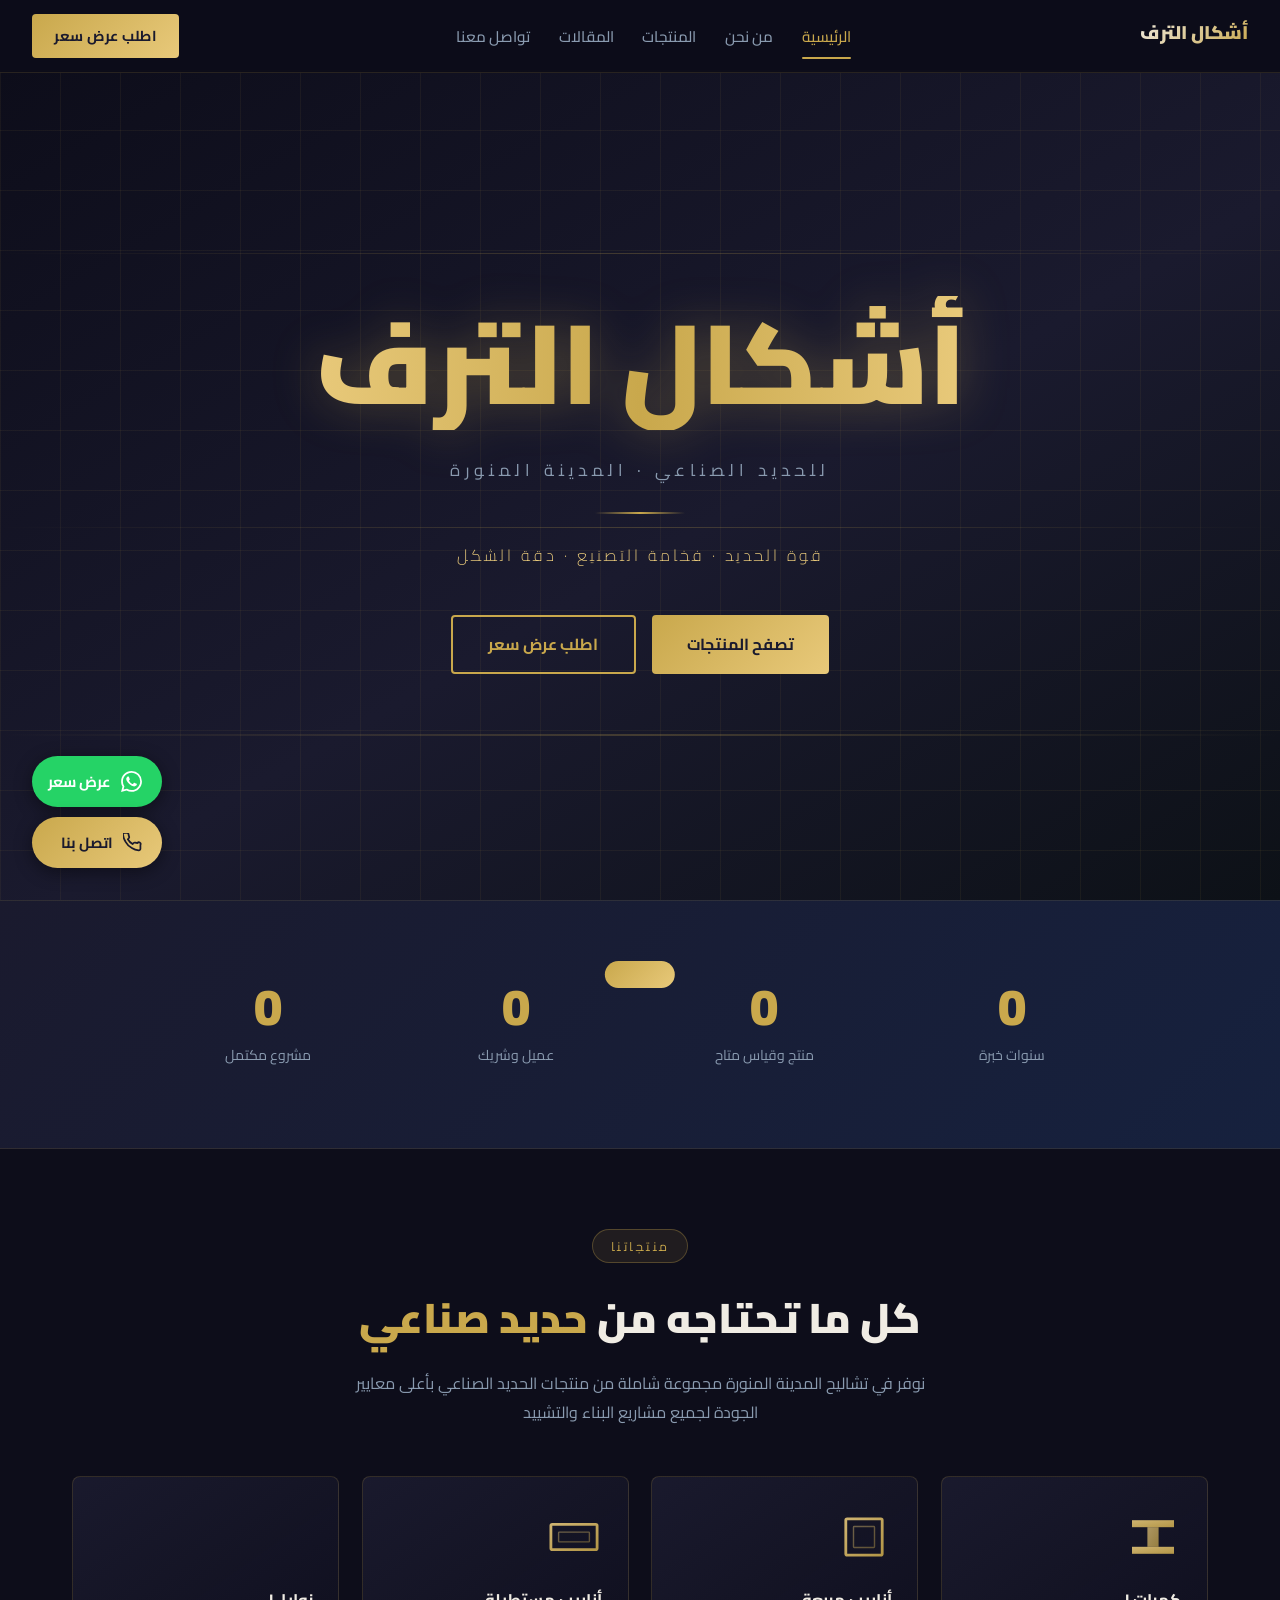
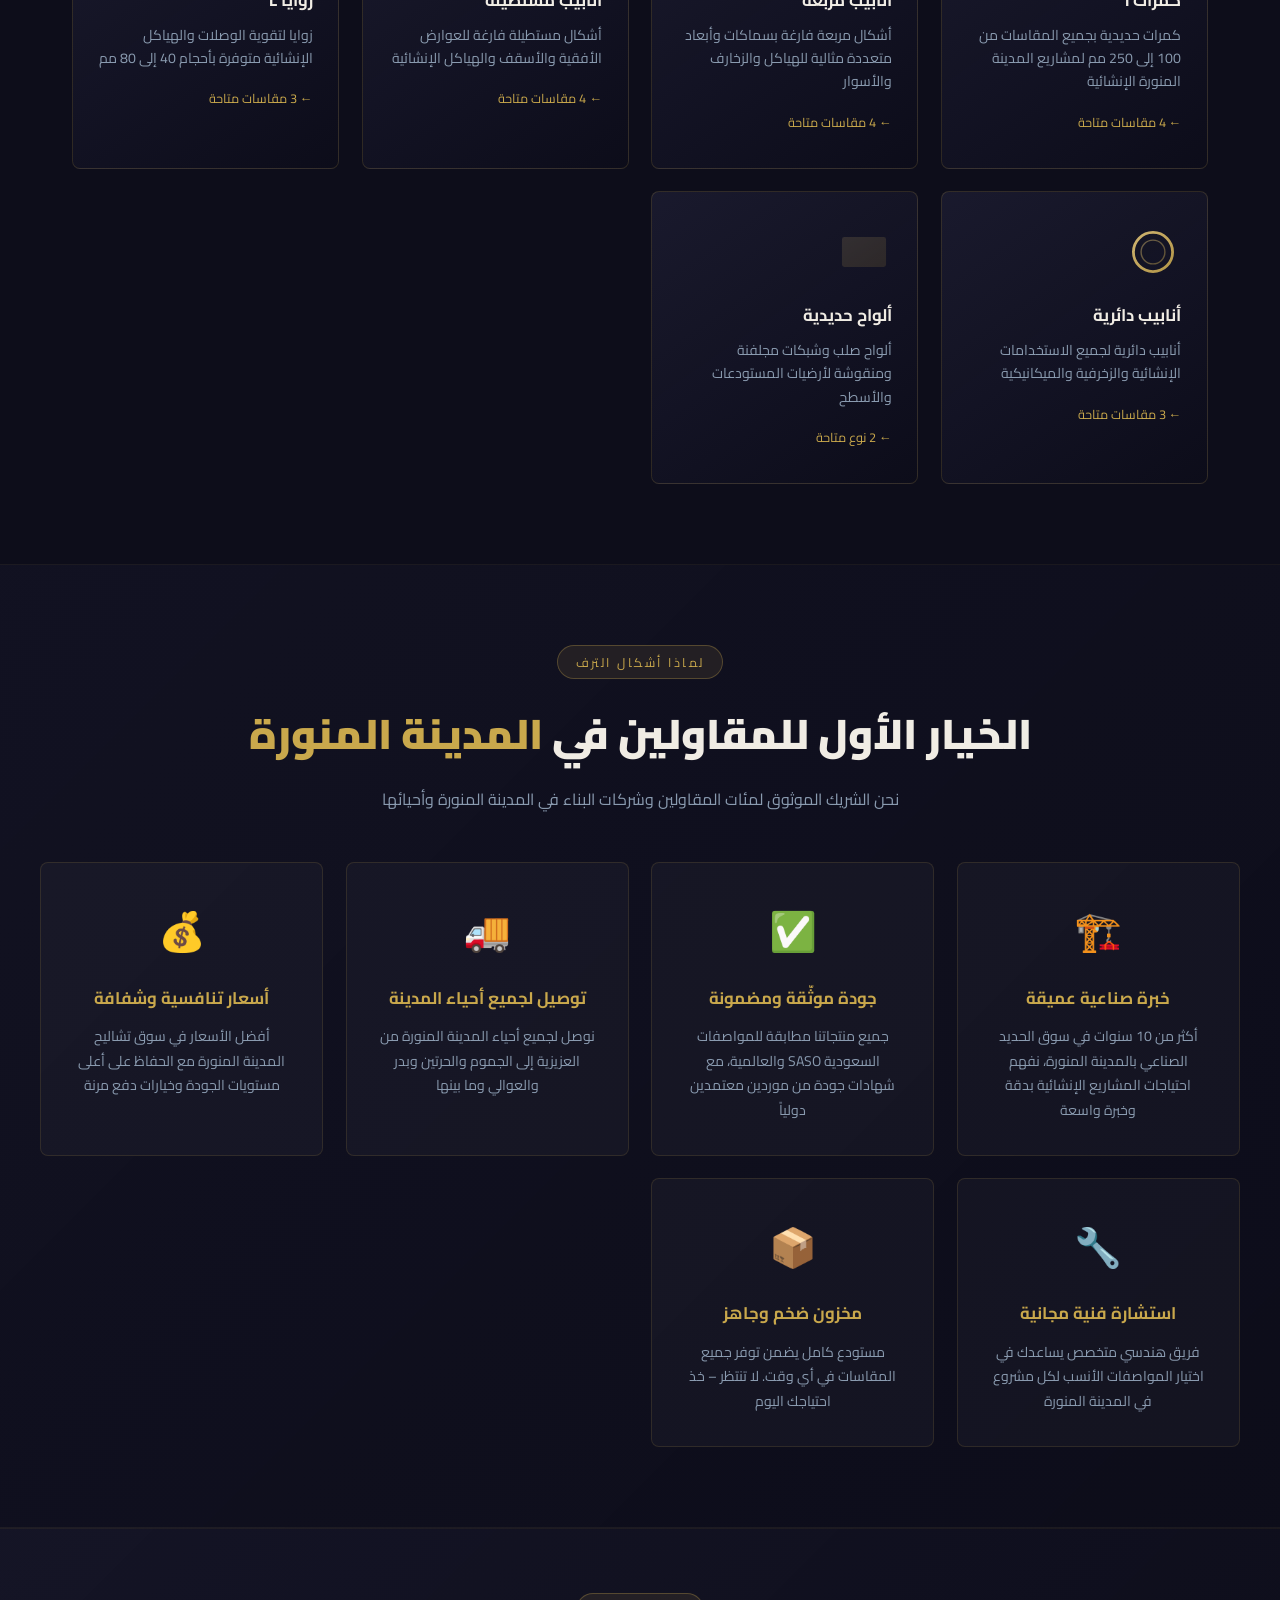
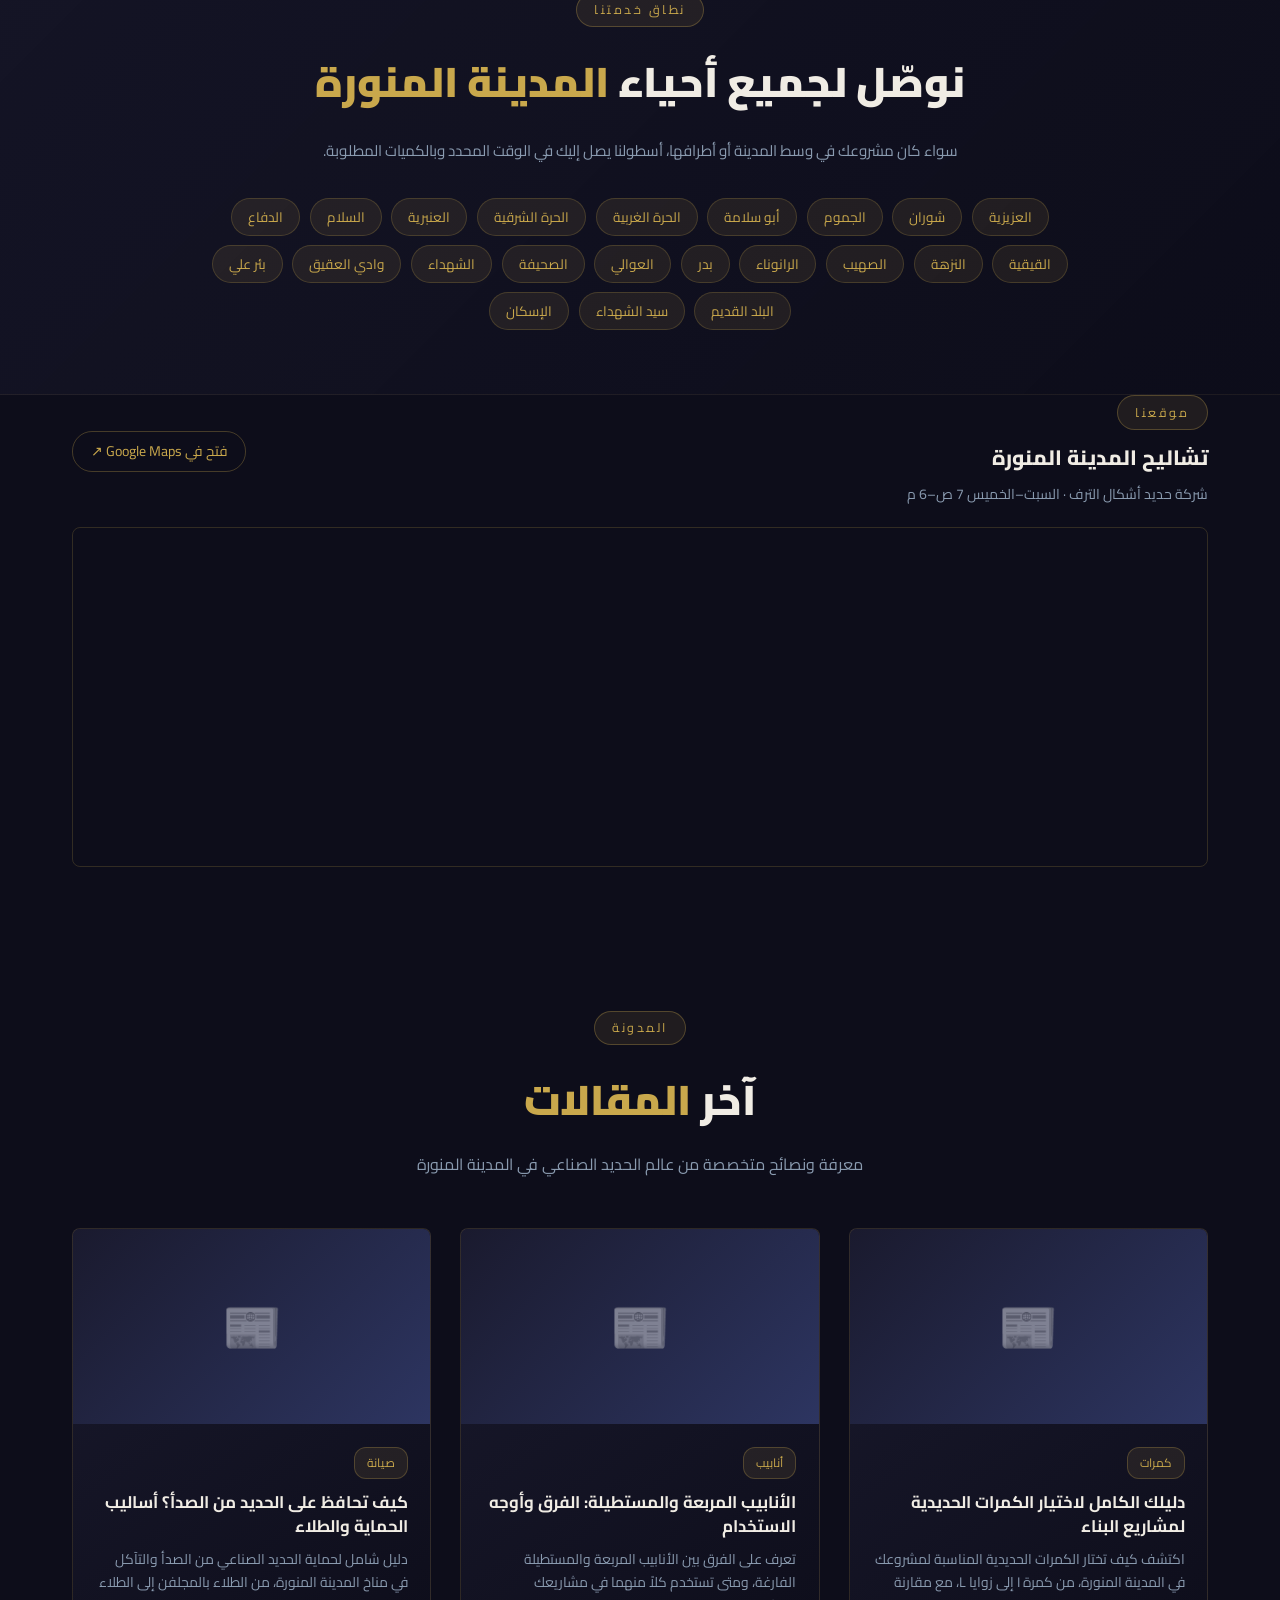
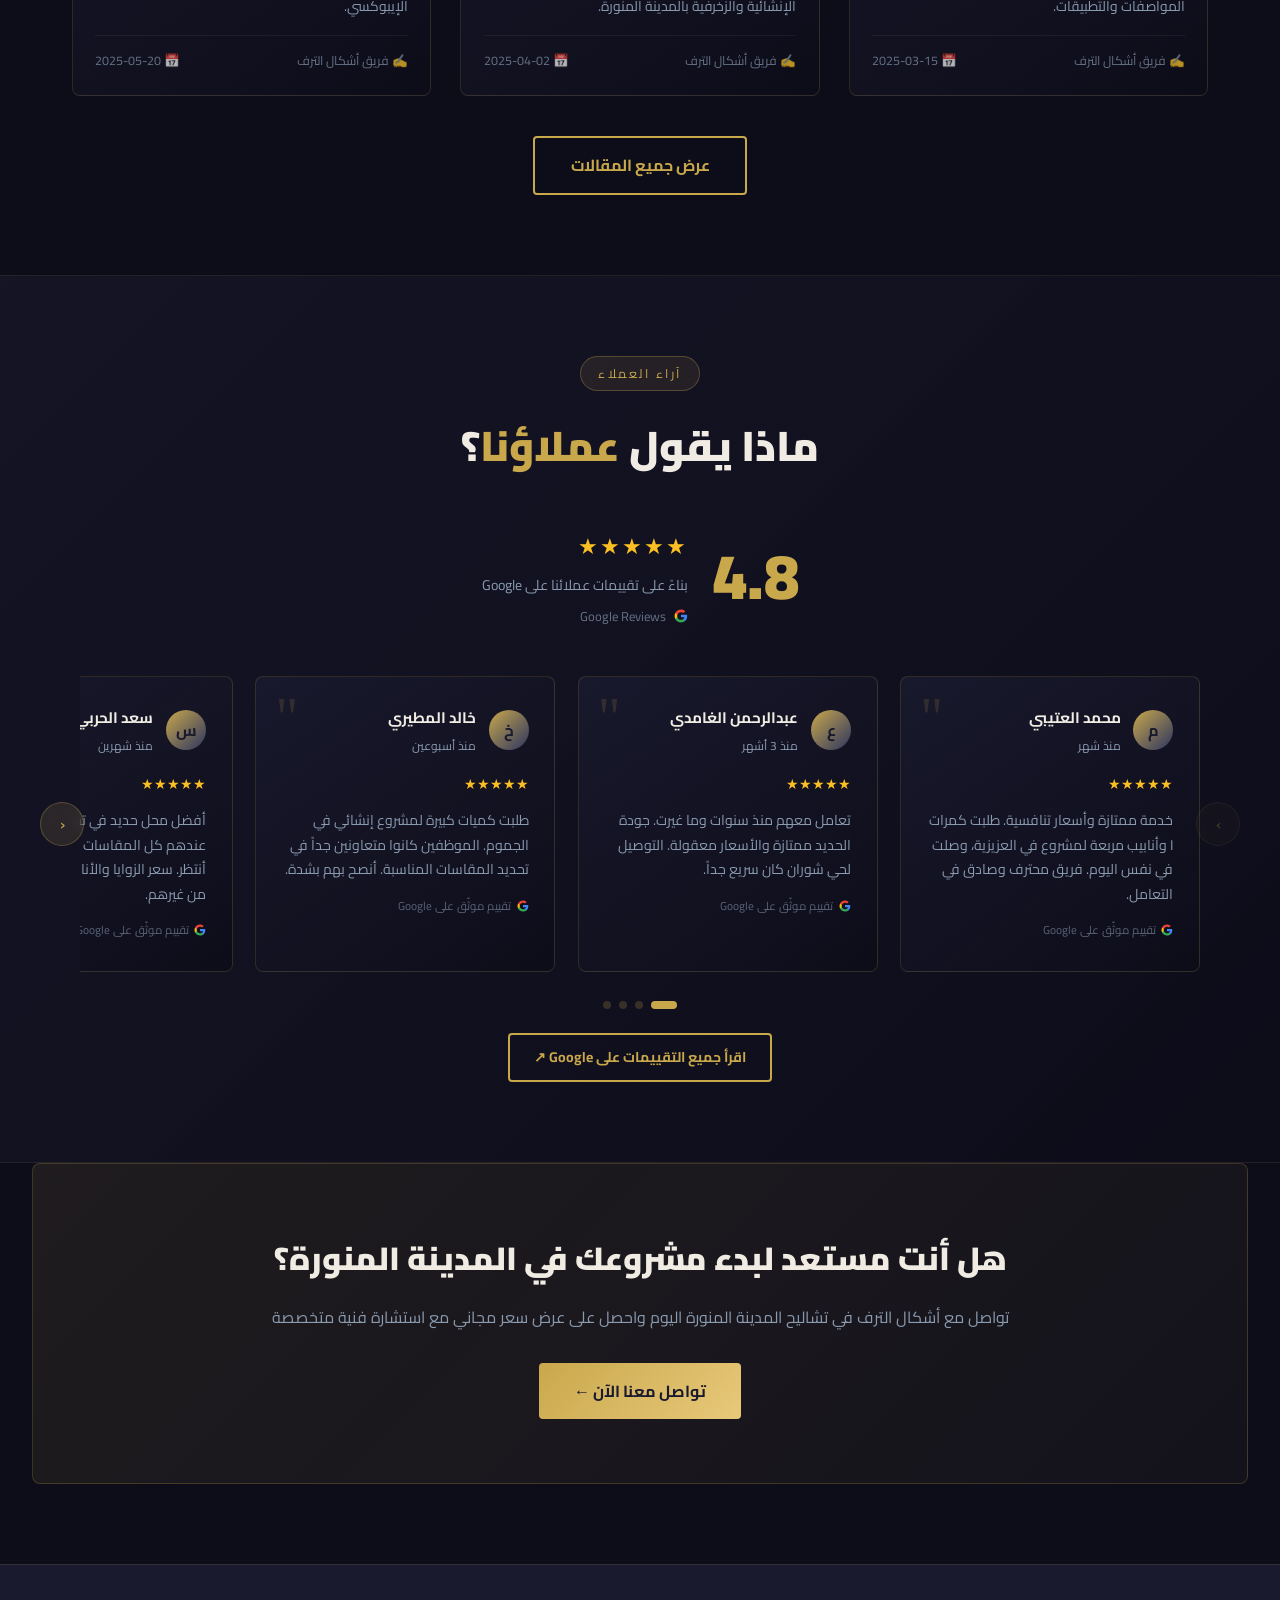
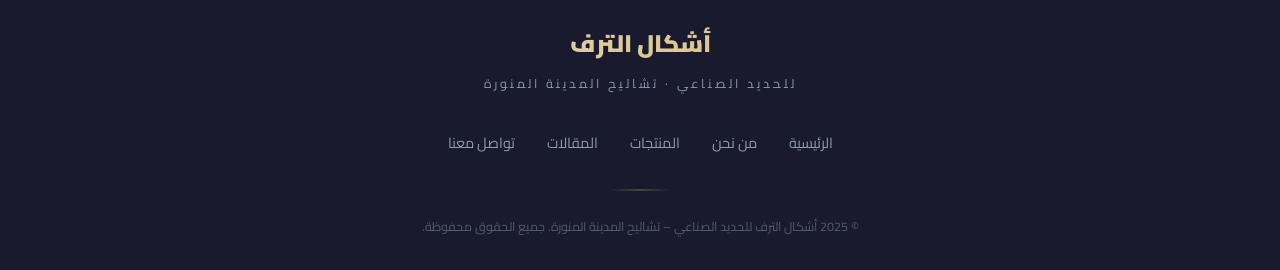
==== commit 5acad7dc: "Enlarge logo on splash and hero, ensure gold gradient visibility - Splash: clamp 320-600px width wit" ====
--- a/index.html
+++ b/index.html
@@ -152,12 +152,14 @@
 /* غلاف اللوجو */
 .sp-logo-wrap {
   position: relative;
-  width: clamp(280px, 55vw, 480px);
+  width: clamp(320px, 80vw, 600px);
   margin-bottom: 1.4rem;
   animation: spLogoIn .7s cubic-bezier(.34,1.56,.64,1) .2s both;
   border-radius: 6px;
   overflow: hidden;
 }
+.sp-logo-wrap .brand-main { font-size: clamp(3rem, 12vw, 5.5rem) !important; }
+.sp-logo-wrap .brand-sub  { font-size: clamp(1rem, 3.5vw, 1.7rem) !important; }
 @keyframes spLogoIn {
   from { transform: scale(.55) translateY(20px); opacity: 0; filter: blur(10px); }
   to   { transform: scale(1)   translateY(0);    opacity: 1; filter: blur(0); }
--- a/css/style.css
+++ b/css/style.css
@@ -48,12 +48,15 @@
   font-family: "Cairo", "Tajawal", sans-serif !important;
   font-weight: 900;
   font-size: clamp(2.5rem, 7vw, 4.5rem);
+  color: #c9a84c; /* fallback */
   background: linear-gradient(90deg, #e8c97a 0%, #c9a84c 50%, #e8c97a 100%);
+  background-clip: text;
   -webkit-background-clip: text;
   -webkit-text-fill-color: transparent;
-  background-clip: text;
+  color: transparent;
   letter-spacing: -1px;
   line-height: 1.2;
+  display: inline-block;
 }
 .brand-logo-text .brand-sub {
   font-family: "Cairo", "Tajawal", sans-serif !important;
@@ -196,8 +199,9 @@
   position: relative; z-index: 2;
   text-align: center; padding: 2rem; max-width: 820px;
 }
-.hero-logo { width: clamp(320px, 60vw, 580px); height: auto; margin: 0 auto 1.5rem; }
+.hero-logo { width: 100%; max-width: 720px; height: auto; margin: 0 auto 1.5rem; }
 .hero-logo img { width: 100%; height: auto; }
+.hero-logo.brand-logo-text .brand-main { font-size: clamp(3.5rem, 11vw, 7rem); }
 
 .hero-title {
   font-size: clamp(2.4rem, 6.5vw, 5rem);
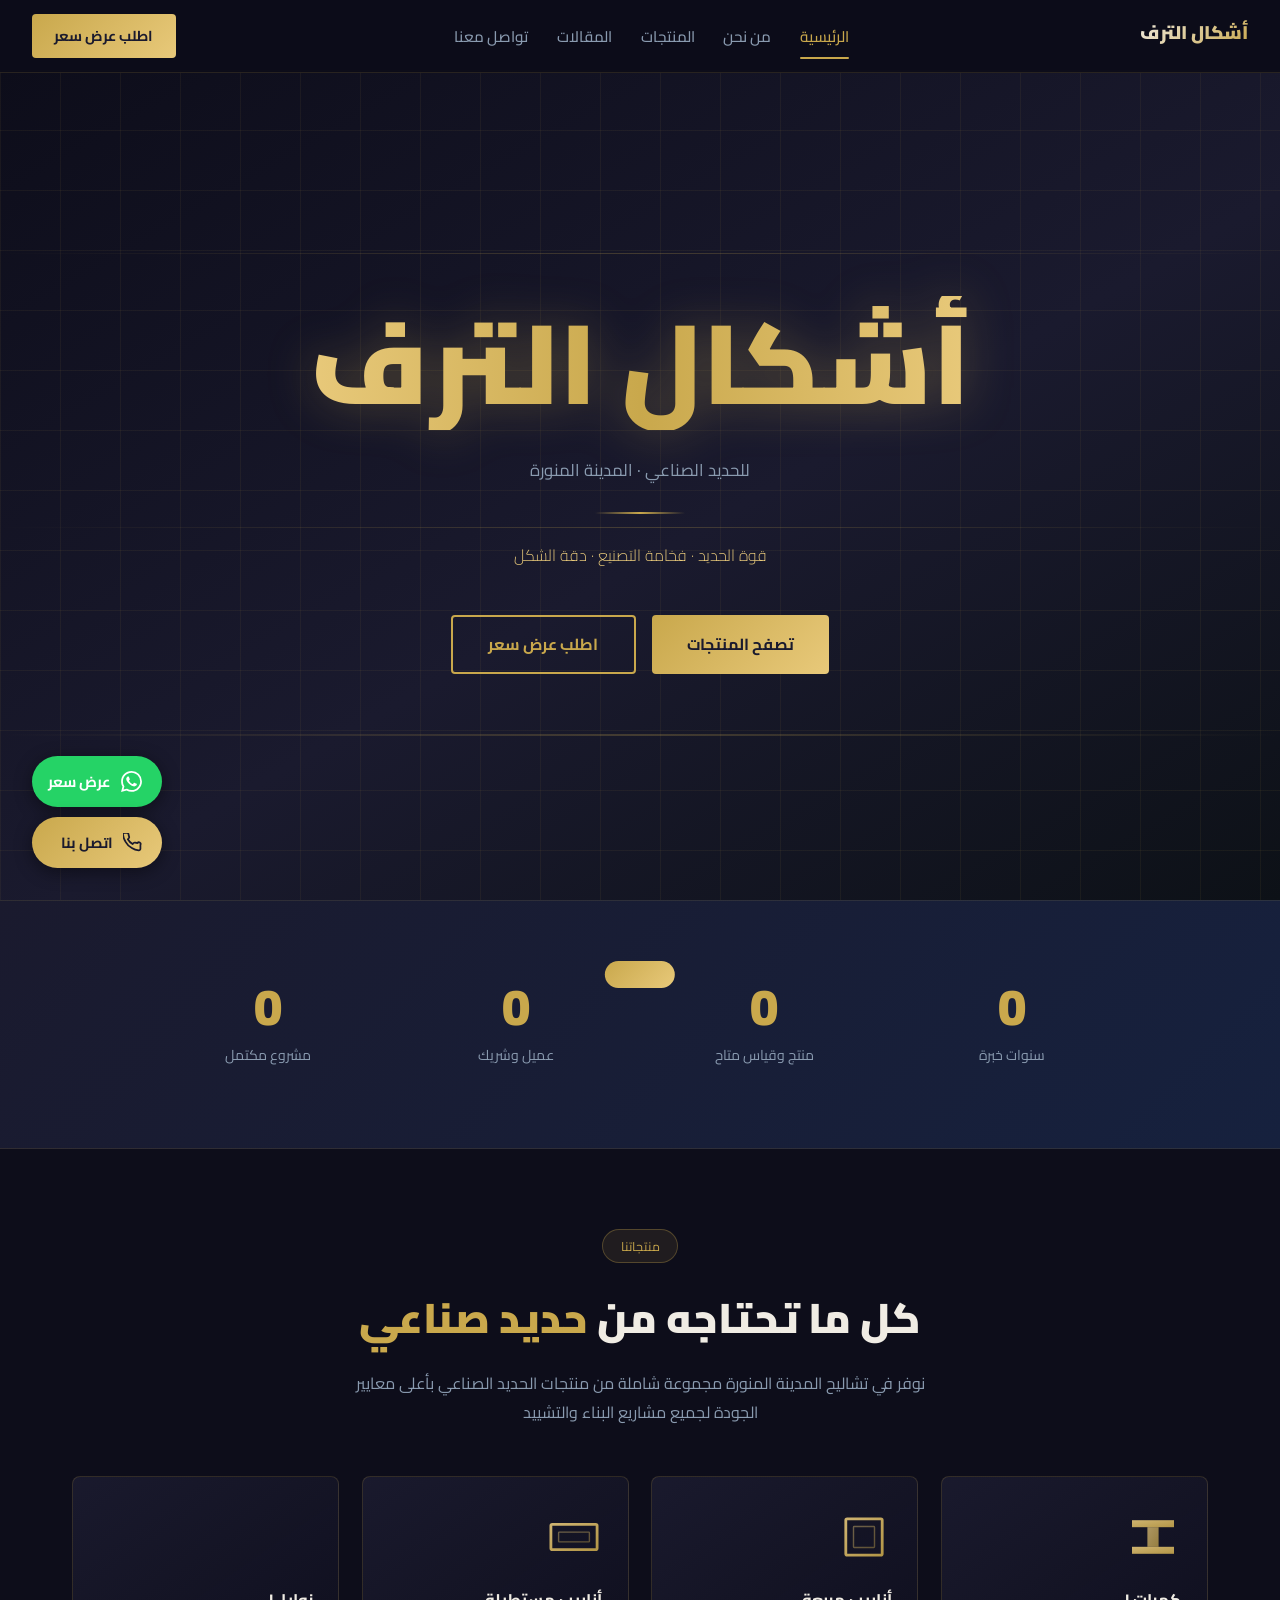
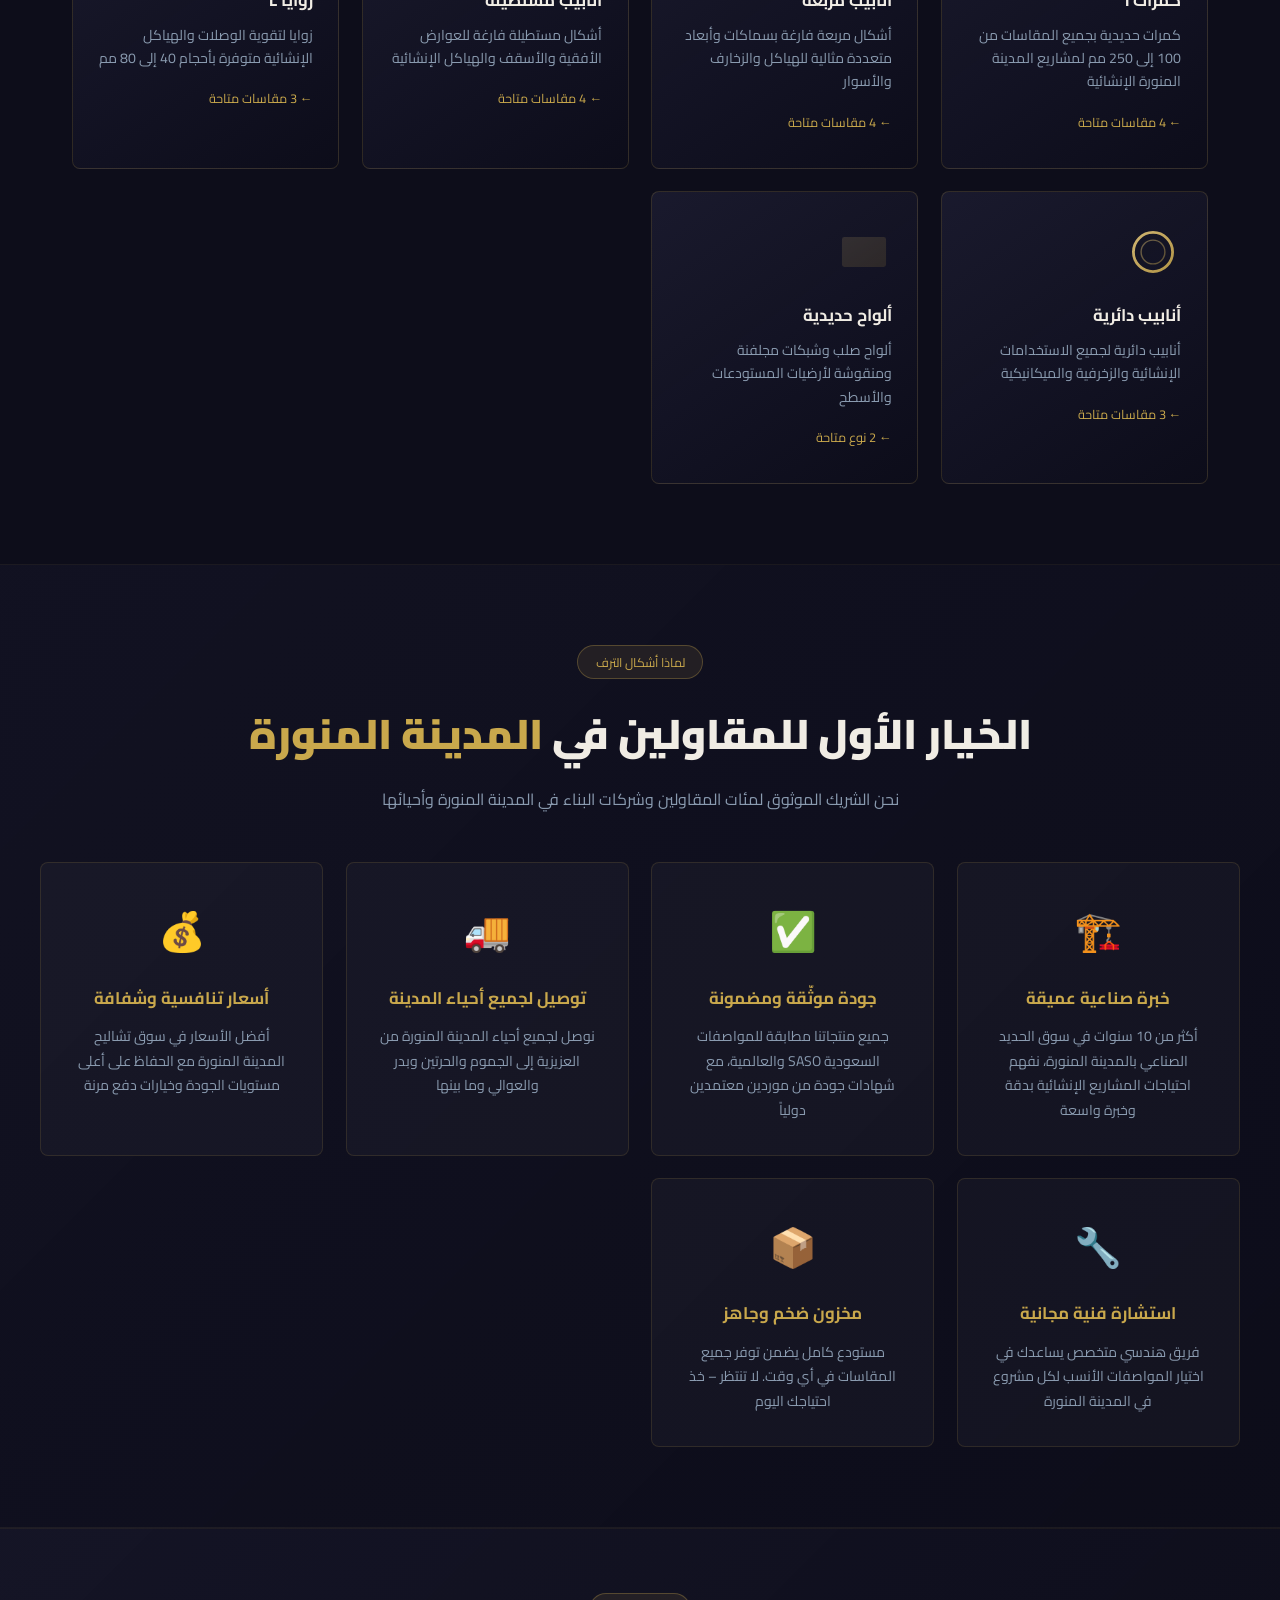
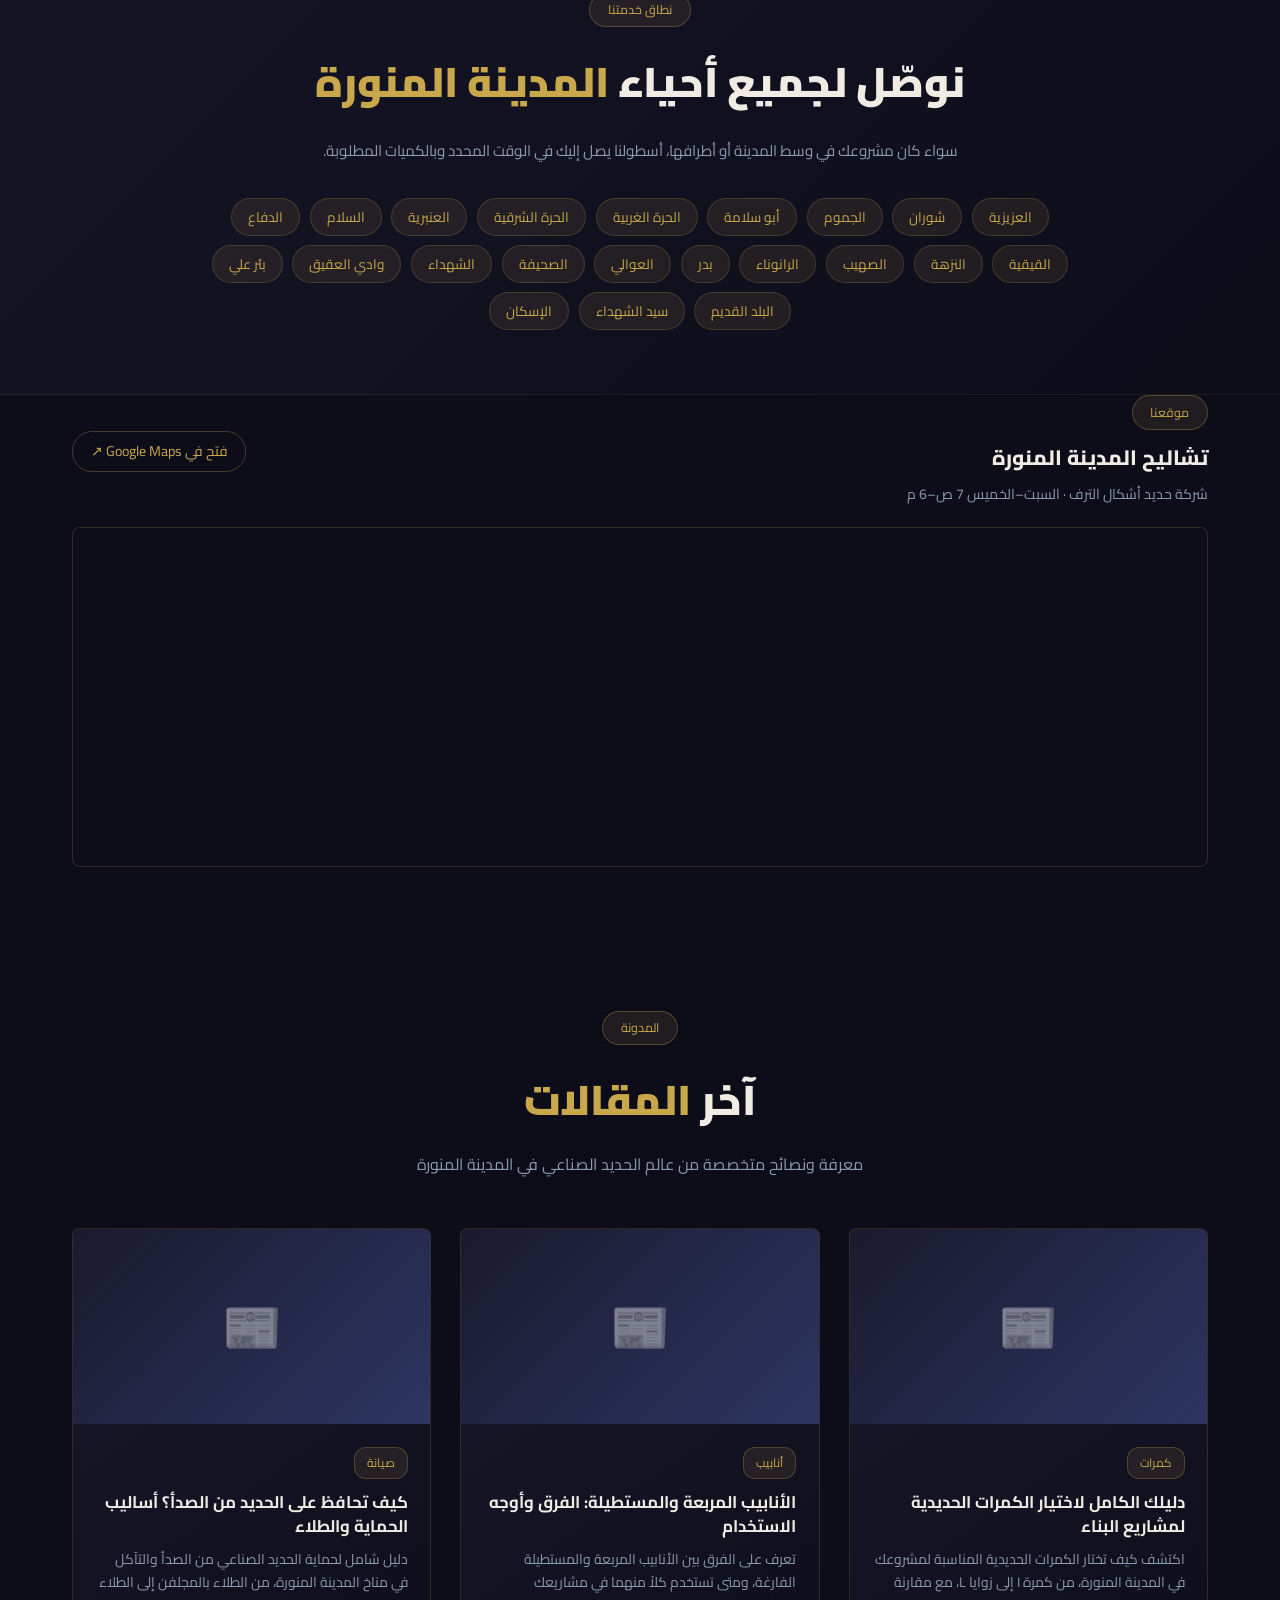
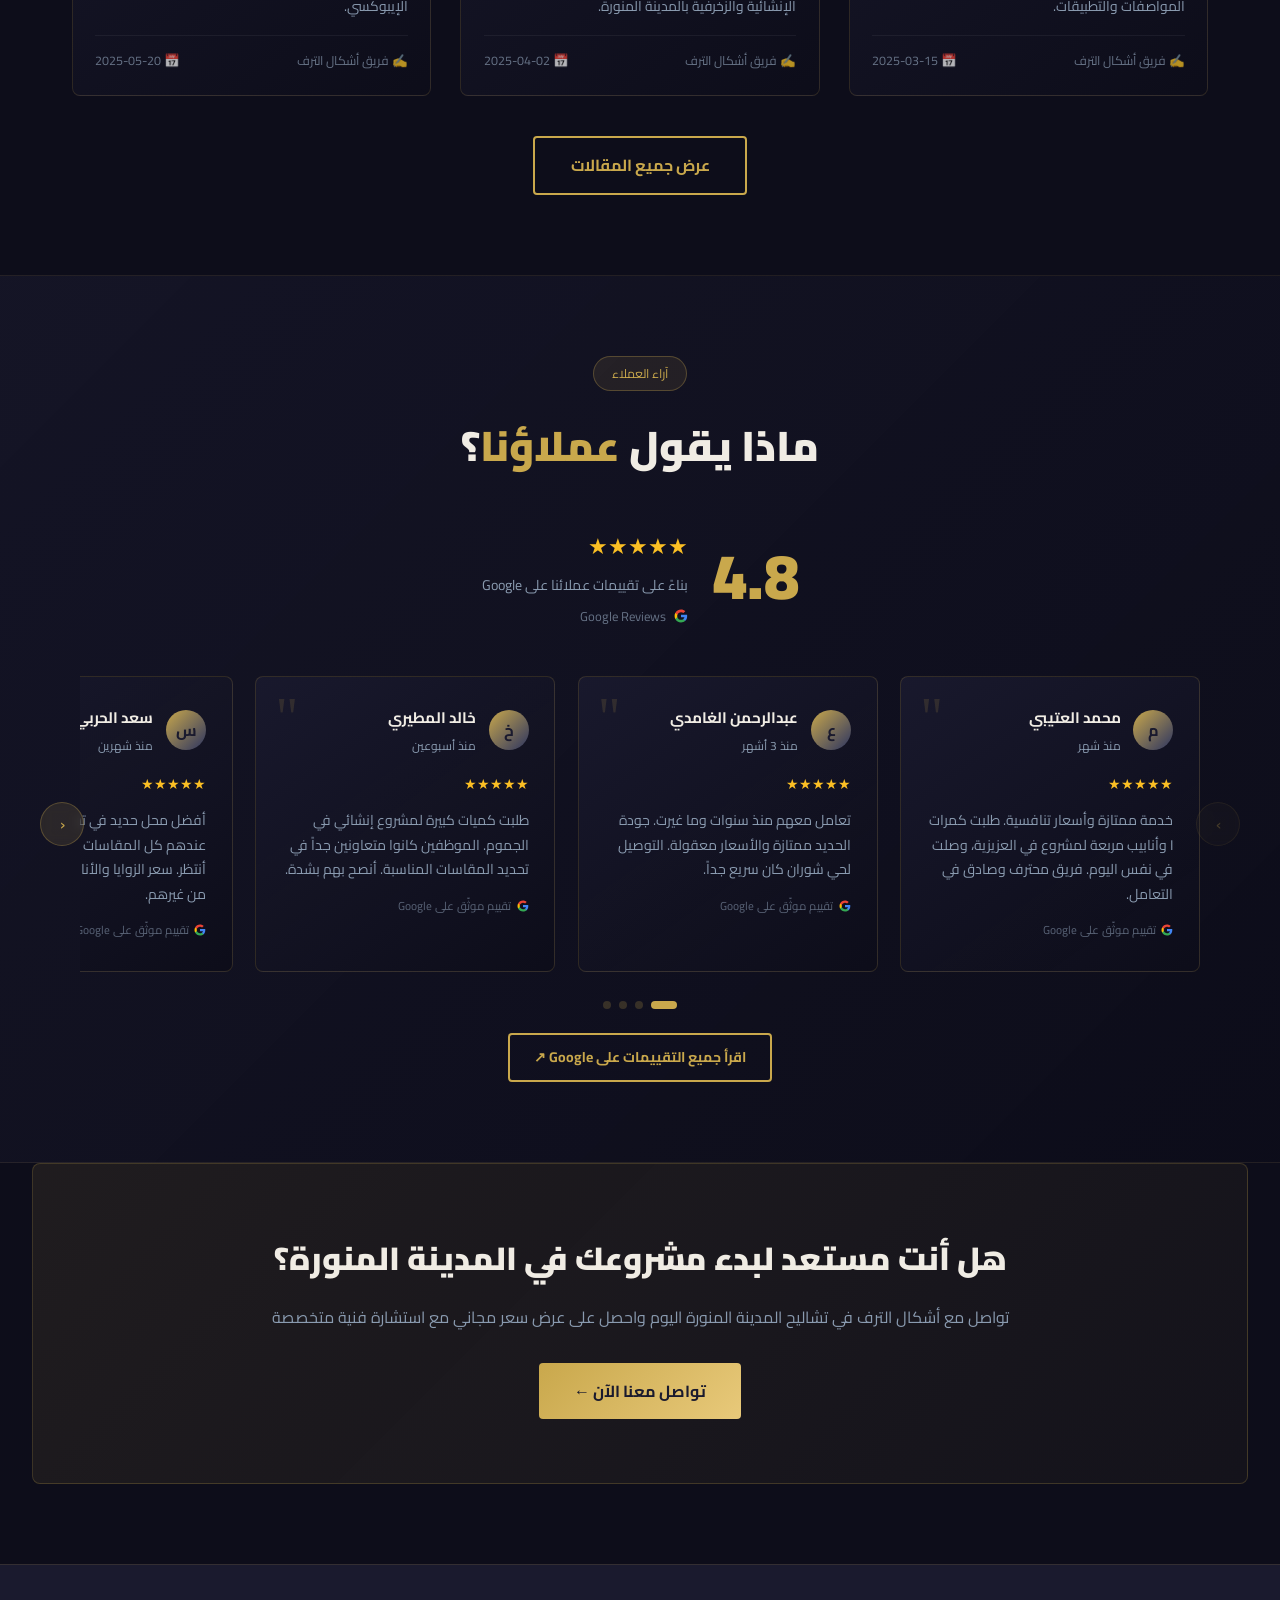
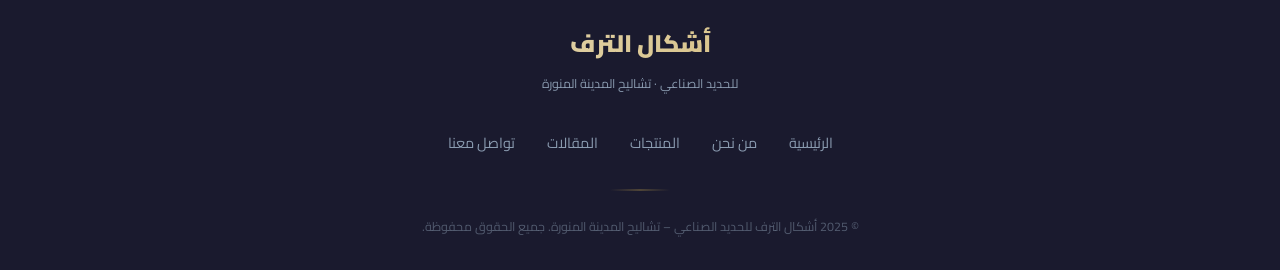
==== commit baada3e4: "Fix Arabic letters disconnecting by removing letter-spacing Root cause: letter-spacing adds space BE" ====
--- a/index.html
+++ b/index.html
@@ -187,7 +187,7 @@
   font-family: 'Tajawal', sans-serif;
   font-size: clamp(1.8rem, 5vw, 2.6rem);
   font-weight: 900;
-  letter-spacing: 3px;
+  letter-spacing: 0;
   background: linear-gradient(135deg, #f0f2fa 20%, #c9a84c 60%, #e8c97a 100%);
   -webkit-background-clip: text; -webkit-text-fill-color: transparent;
   background-clip: text;
@@ -195,7 +195,7 @@
 }
 .sp-tagline {
   font-family: 'Tajawal', sans-serif;
-  font-size: .95rem; letter-spacing: 5px;
+  font-size: .95rem; letter-spacing: 0;
   color: rgba(201,168,76,.65);
   margin-top: .35rem;
   animation: spTextIn .55s ease .88s both;
--- a/css/style.css
+++ b/css/style.css
@@ -10,6 +10,11 @@
 }
 *, body, input, textarea, select, button {
   font-family: var(--font-main) !important;
+}
+
+/* قاعدة وقائية: منع letter-spacing من كسر اتصال الحروف العربية */
+:lang(ar), [lang="ar"], html[dir="rtl"] *:not(.allow-spacing) {
+  letter-spacing: 0 !important;
 }
 
 /* --- VARIABLES --- */
@@ -63,7 +68,7 @@
   font-weight: 400;
   font-size: clamp(.9rem, 2.2vw, 1.4rem);
   color: #a0aab8;
-  letter-spacing: 4px;
+  letter-spacing: 0;  /* الحروف العربية يجب أن تتصل */
   margin-top: .3rem;
 }
 .nav-brand-text {
@@ -212,14 +217,14 @@
 }
 .hero-sub {
   font-size: clamp(.85rem, 2vw, 1.05rem);
-  color: var(--silver); letter-spacing: 5px; text-transform: uppercase;
+  color: var(--silver); letter-spacing: 0;
 }
 .gold-line {
   width: 90px; height: 2.5px;
   background: linear-gradient(90deg, transparent, var(--gold), transparent);
   margin: 1.6rem auto;
 }
-.hero-tagline { font-size: 1rem; color: var(--gold-lt); font-weight: 300; letter-spacing: 3px; margin-bottom: 2.8rem; }
+.hero-tagline { font-size: 1rem; color: var(--gold-lt); font-weight: 300; letter-spacing: 0; margin-bottom: 2.8rem; }
 .hero-btns { display: flex; gap: 1rem; justify-content: center; flex-wrap: wrap; }
 
 /* =====================
@@ -254,7 +259,7 @@
   display: inline-block; padding: .3rem 1.1rem;
   background: rgba(201,168,76,.1); border: 1px solid rgba(201,168,76,.3);
   border-radius: 20px; color: var(--gold);
-  font-size: .78rem; letter-spacing: 2.5px; text-transform: uppercase;
+  font-size: .78rem; letter-spacing: 0;
   margin-bottom: 1rem;
 }
 .sec-title { font-size: clamp(1.7rem, 4vw, 2.6rem); font-weight: 900; color: var(--white); margin-bottom: .7rem; }
@@ -661,7 +666,7 @@
   -webkit-background-clip: text; -webkit-text-fill-color: transparent;
   background-clip: text; margin-bottom: .4rem;
 }
-.footer-sub { font-size: .78rem; color: var(--silver); letter-spacing: 3px; margin-bottom: 2rem; }
+.footer-sub { font-size: .78rem; color: var(--silver); letter-spacing: 0; margin-bottom: 2rem; }
 .footer-links { display: flex; justify-content: center; gap: 2rem; flex-wrap: wrap; margin-bottom: 2rem; list-style: none; }
 .footer-links a { color: var(--silver); text-decoration: none; font-size: .9rem; transition: color .3s; }
 .footer-links a:hover { color: var(--gold); }
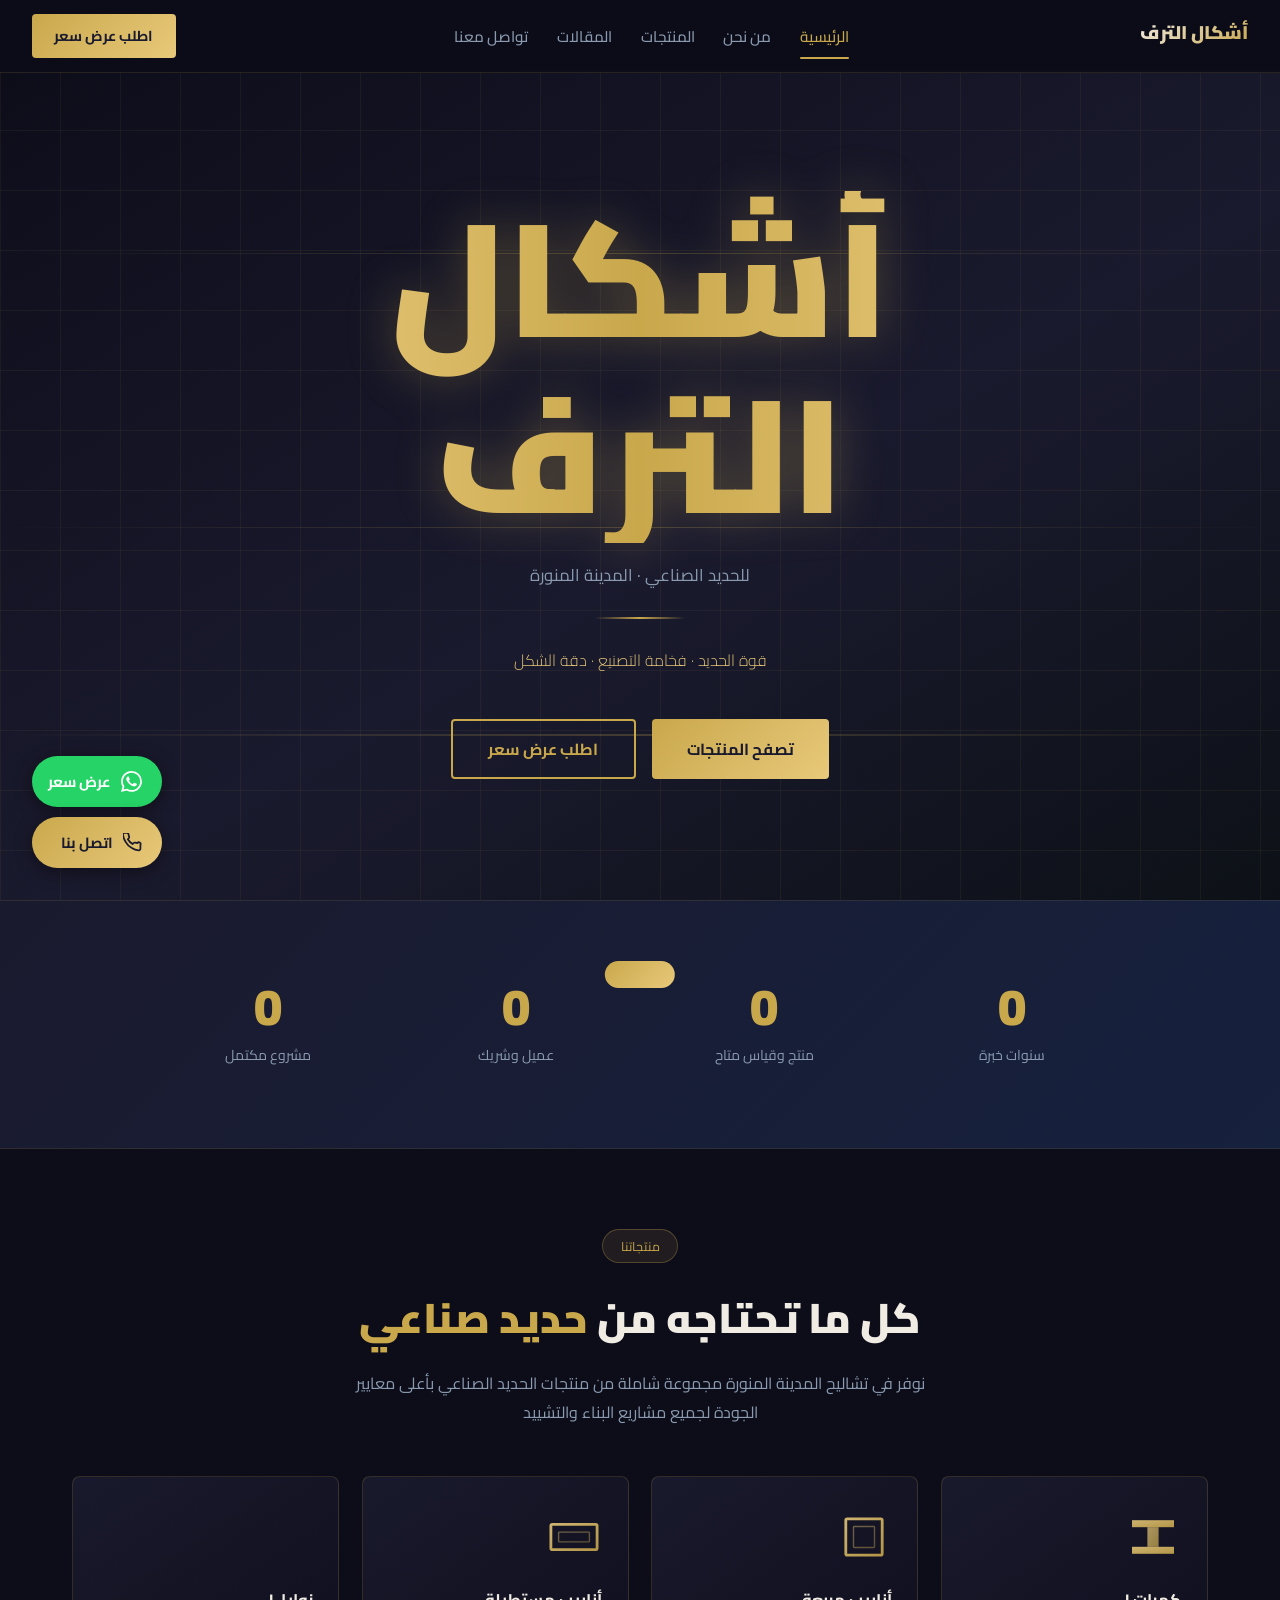
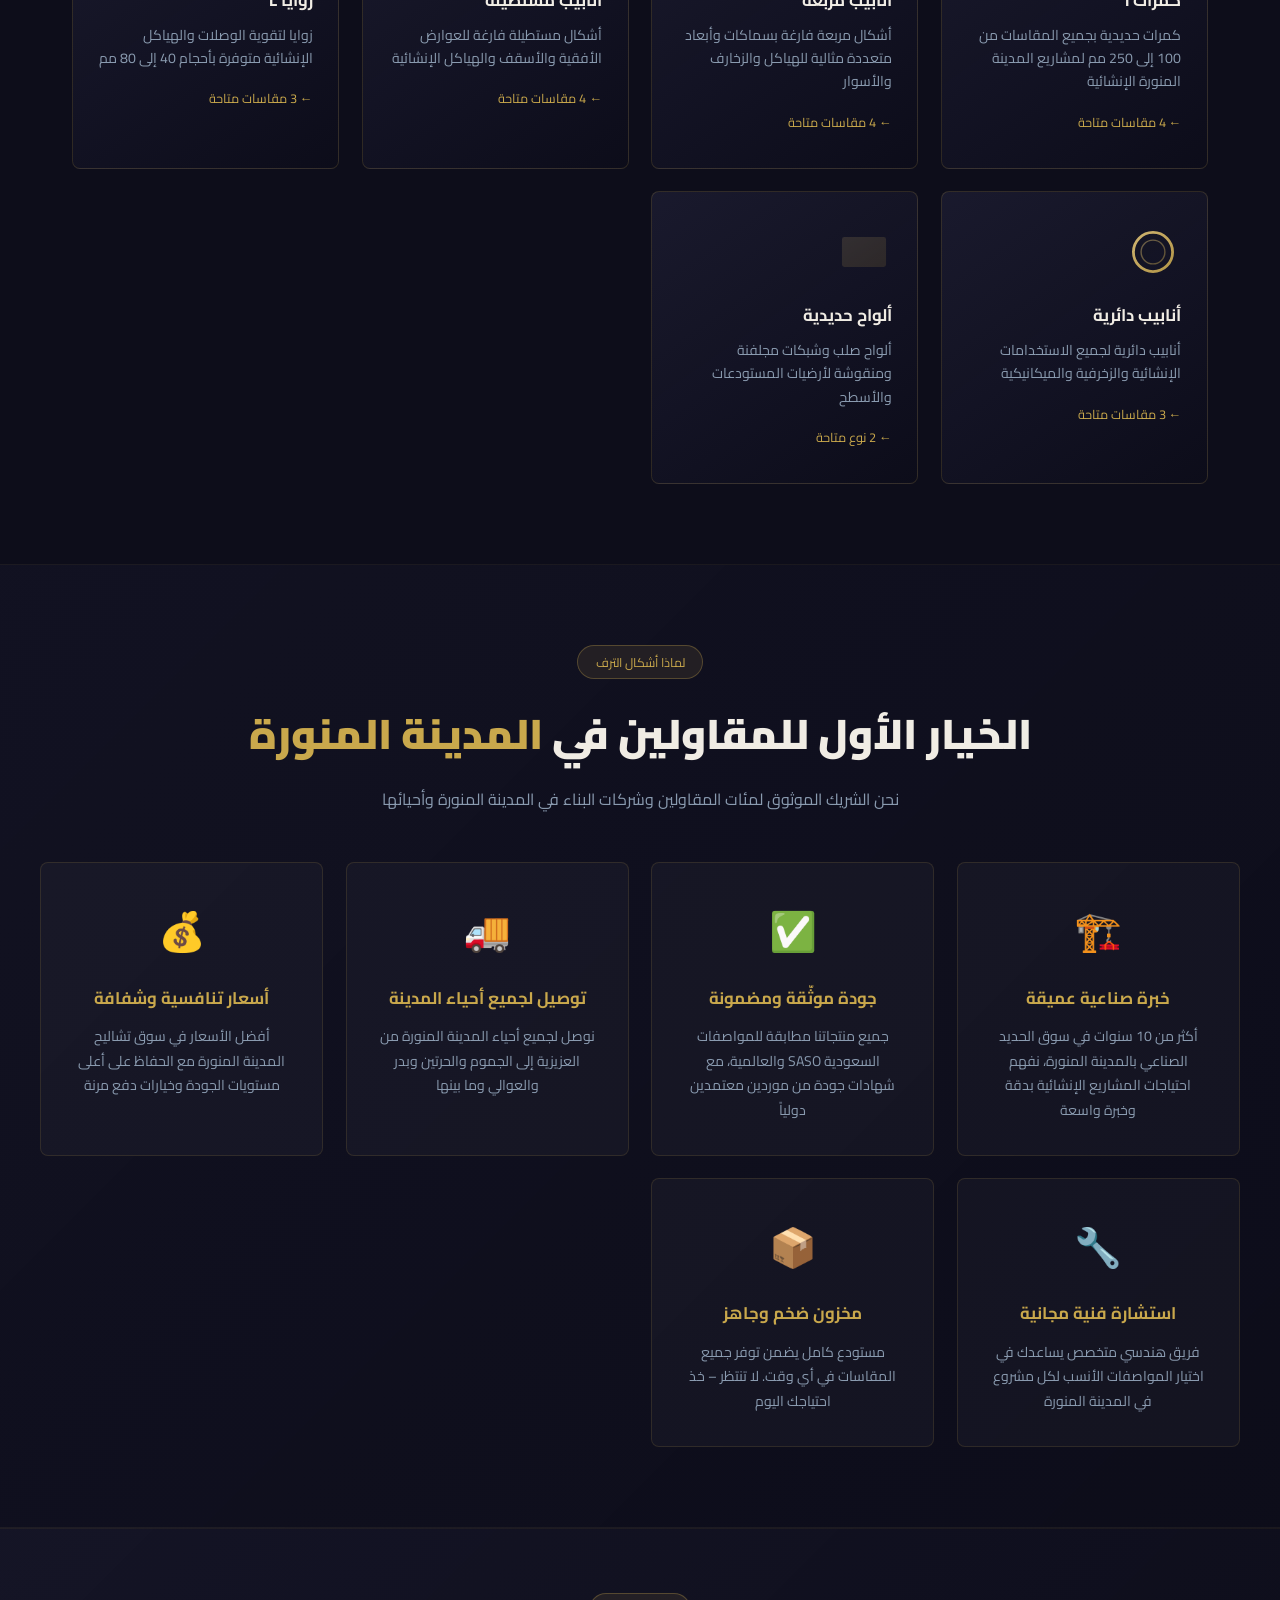
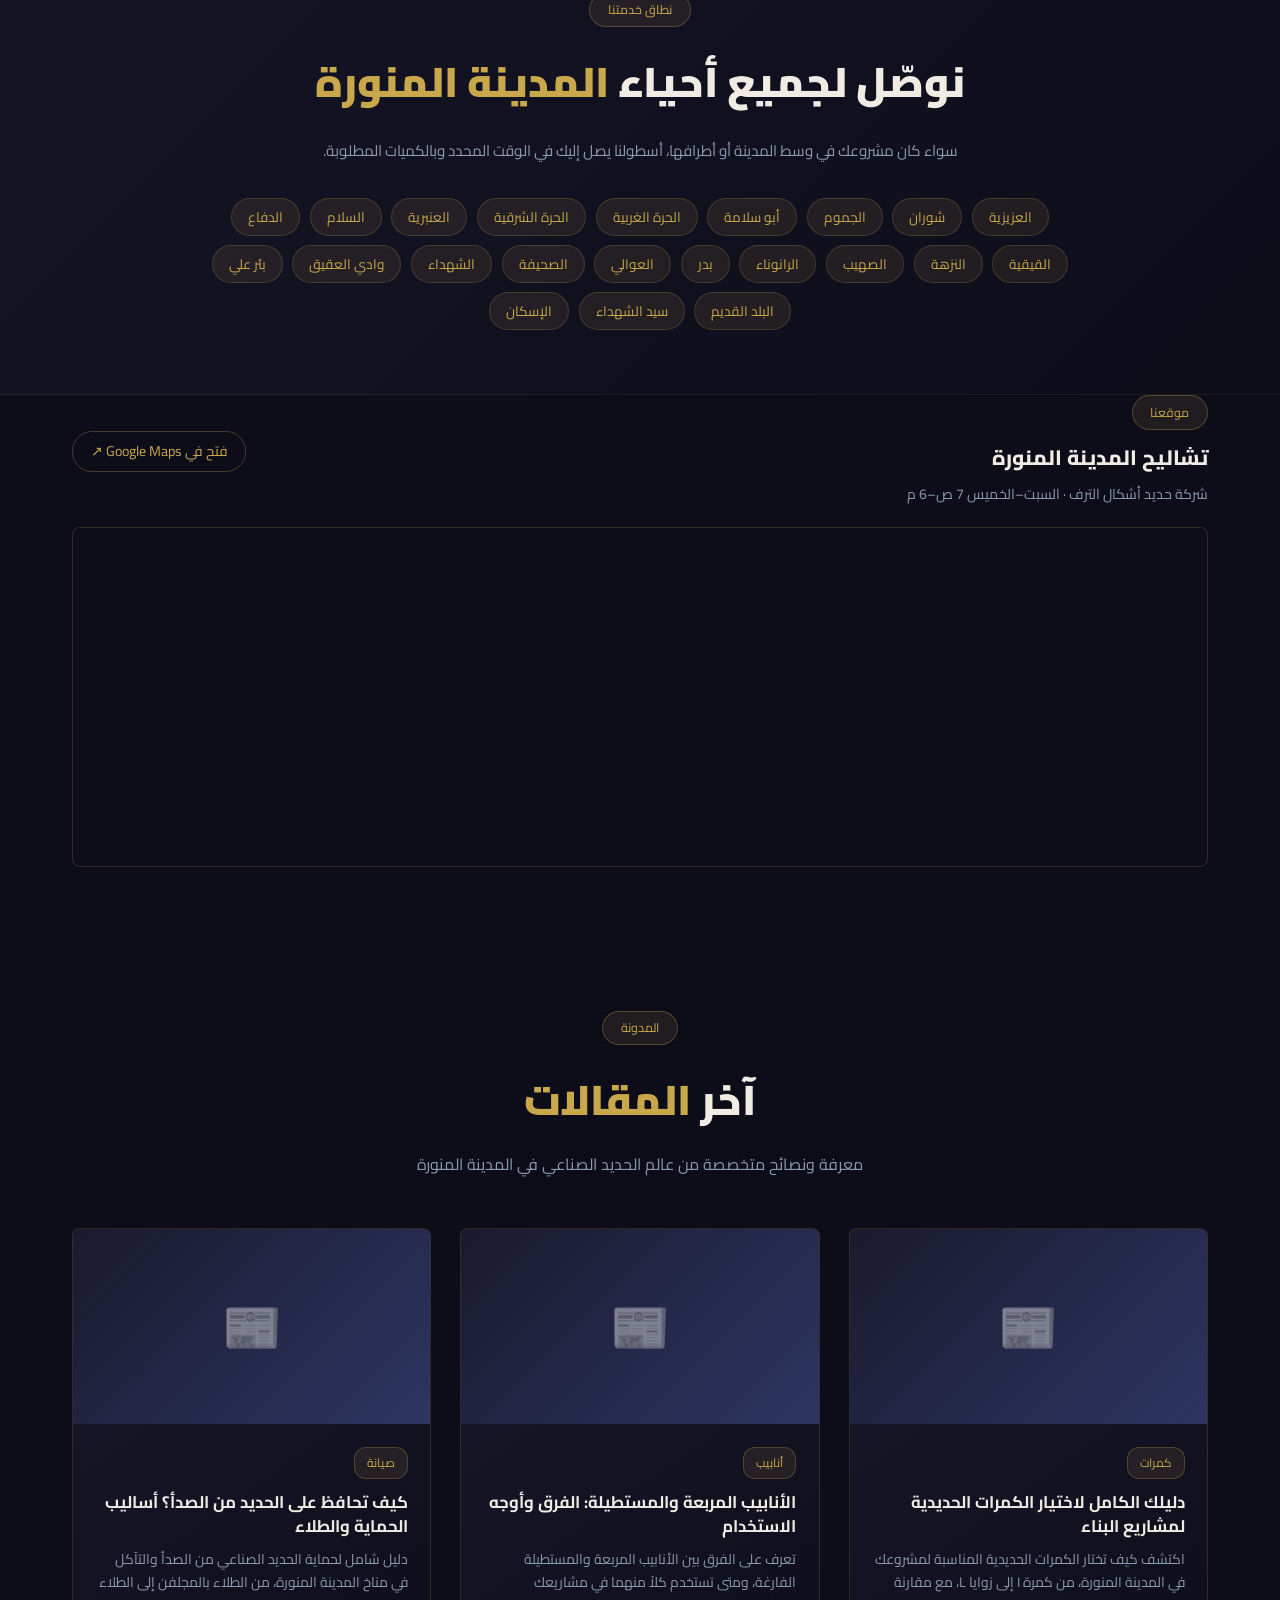
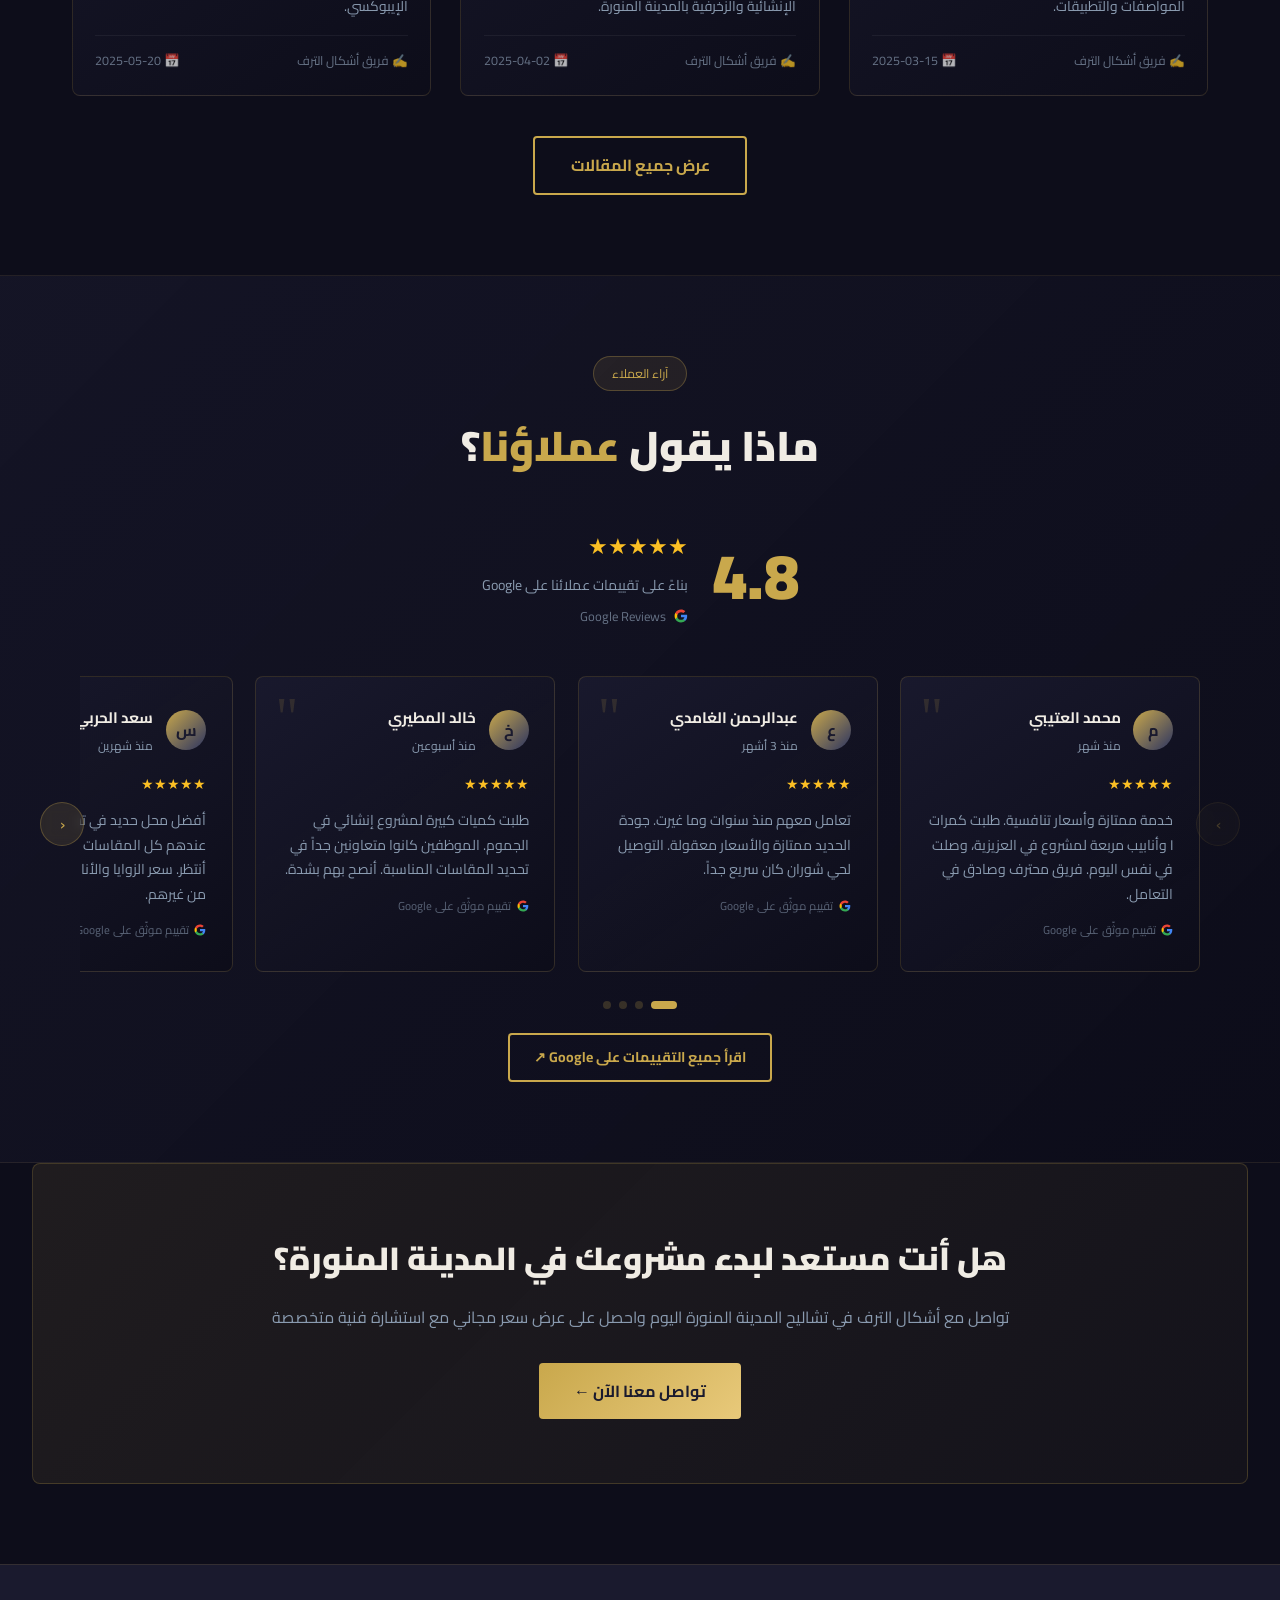
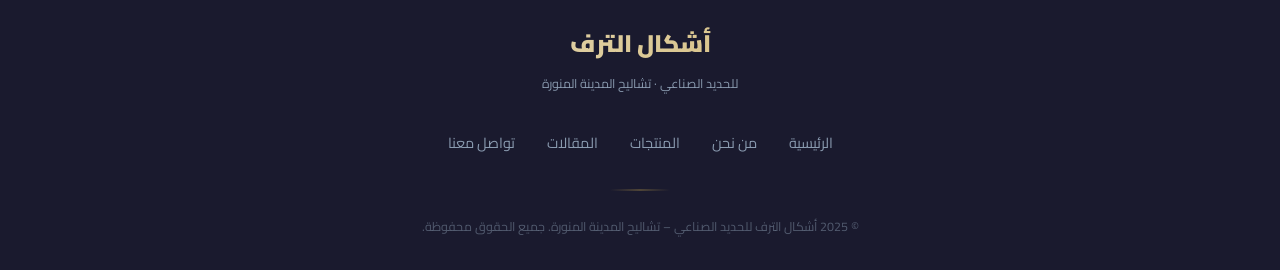
==== commit 6c9b0bc7: "Separate hero logo into independent .hero-brand-big element Standalone h1 with !important on all siz" ====
--- a/index.html
+++ b/index.html
@@ -158,8 +158,8 @@
   border-radius: 6px;
   overflow: hidden;
 }
-.sp-logo-wrap .brand-main { font-size: clamp(3rem, 12vw, 5.5rem) !important; }
-.sp-logo-wrap .brand-sub  { font-size: clamp(1rem, 3.5vw, 1.7rem) !important; }
+.sp-logo-wrap .brand-main { font-size: clamp(4rem, 15vw, 7rem) !important; }
+.sp-logo-wrap .brand-sub  { font-size: clamp(1.1rem, 4vw, 1.9rem) !important; }
 @keyframes spLogoIn {
   from { transform: scale(.55) translateY(20px); opacity: 0; filter: blur(10px); }
   to   { transform: scale(1)   translateY(0);    opacity: 1; filter: blur(0); }
@@ -317,9 +317,7 @@
     <div class="sweep-bar" style="top:55%;animation-delay:1.8s"></div>
     <div class="sweep-bar" style="top:80%;animation-delay:3.5s"></div>
     <div class="hero-content">
-      <div class="hero-logo brand-logo-text" id="hero-logo" style="filter:drop-shadow(0 0 24px rgba(201,168,76,.35))">
-        <div class="brand-main">أشكال الترف</div>
-      </div>
+      <h1 class="hero-brand-big" id="hero-logo">أشكال الترف</h1>
       <div class="hero-sub" style="margin-top:.6rem">للحديد الصناعي · المدينة المنورة</div>
       <div class="gold-line"></div>
       <div class="hero-tagline">قوة الحديد · فخامة التصنيع · دقة الشكل</div>
--- a/css/style.css
+++ b/css/style.css
@@ -42,6 +42,36 @@
 }
 
 /* ====================================================
+   HERO LOGO BIG — اللوجو في الصفحة الرئيسية
+   عنصر مستقل بأحجام كبيرة لا تتأثر بأي CSS آخر
+==================================================== */
+.hero-brand-big {
+  font-family: "Cairo", "Tajawal", sans-serif !important;
+  font-weight: 900 !important;
+  font-size: clamp(5rem, 16vw, 10rem) !important;
+  line-height: 1.1 !important;
+  letter-spacing: 0 !important;
+  text-align: center !important;
+  margin: 0 auto 1rem !important;
+  padding: 0 !important;
+  width: auto !important;
+  max-width: none !important;
+  display: block !important;
+
+  color: #c9a84c;
+  background: linear-gradient(90deg, #e8c97a 0%, #c9a84c 50%, #e8c97a 100%);
+  background-clip: text;
+  -webkit-background-clip: text;
+  -webkit-text-fill-color: transparent;
+  color: transparent;
+
+  filter: drop-shadow(0 0 24px rgba(201,168,76,.35));
+}
+@media (max-width: 480px) {
+  .hero-brand-big { font-size: clamp(4rem, 18vw, 7rem) !important; }
+}
+
+/* ====================================================
    LOGO TEXT (بديل SVG لضمان عرض الخط على iOS)
 ==================================================== */
 .brand-logo-text {
@@ -52,15 +82,15 @@
 .brand-logo-text .brand-main {
   font-family: "Cairo", "Tajawal", sans-serif !important;
   font-weight: 900;
-  font-size: clamp(2.5rem, 7vw, 4.5rem);
-  color: #c9a84c; /* fallback */
+  font-size: clamp(4rem, 13vw, 8rem);
+  color: #c9a84c;
   background: linear-gradient(90deg, #e8c97a 0%, #c9a84c 50%, #e8c97a 100%);
   background-clip: text;
   -webkit-background-clip: text;
   -webkit-text-fill-color: transparent;
   color: transparent;
-  letter-spacing: -1px;
-  line-height: 1.2;
+  letter-spacing: 0;
+  line-height: 1.15;
   display: inline-block;
 }
 .brand-logo-text .brand-sub {
@@ -206,7 +236,8 @@
 }
 .hero-logo { width: 100%; max-width: 720px; height: auto; margin: 0 auto 1.5rem; }
 .hero-logo img { width: 100%; height: auto; }
-.hero-logo.brand-logo-text .brand-main { font-size: clamp(3.5rem, 11vw, 7rem); }
+.hero-logo .brand-main,
+.hero-logo.brand-logo-text .brand-main { font-size: clamp(3.5rem, 11vw, 7rem) !important; line-height: 1.2; }
 
 .hero-title {
   font-size: clamp(2.4rem, 6.5vw, 5rem);
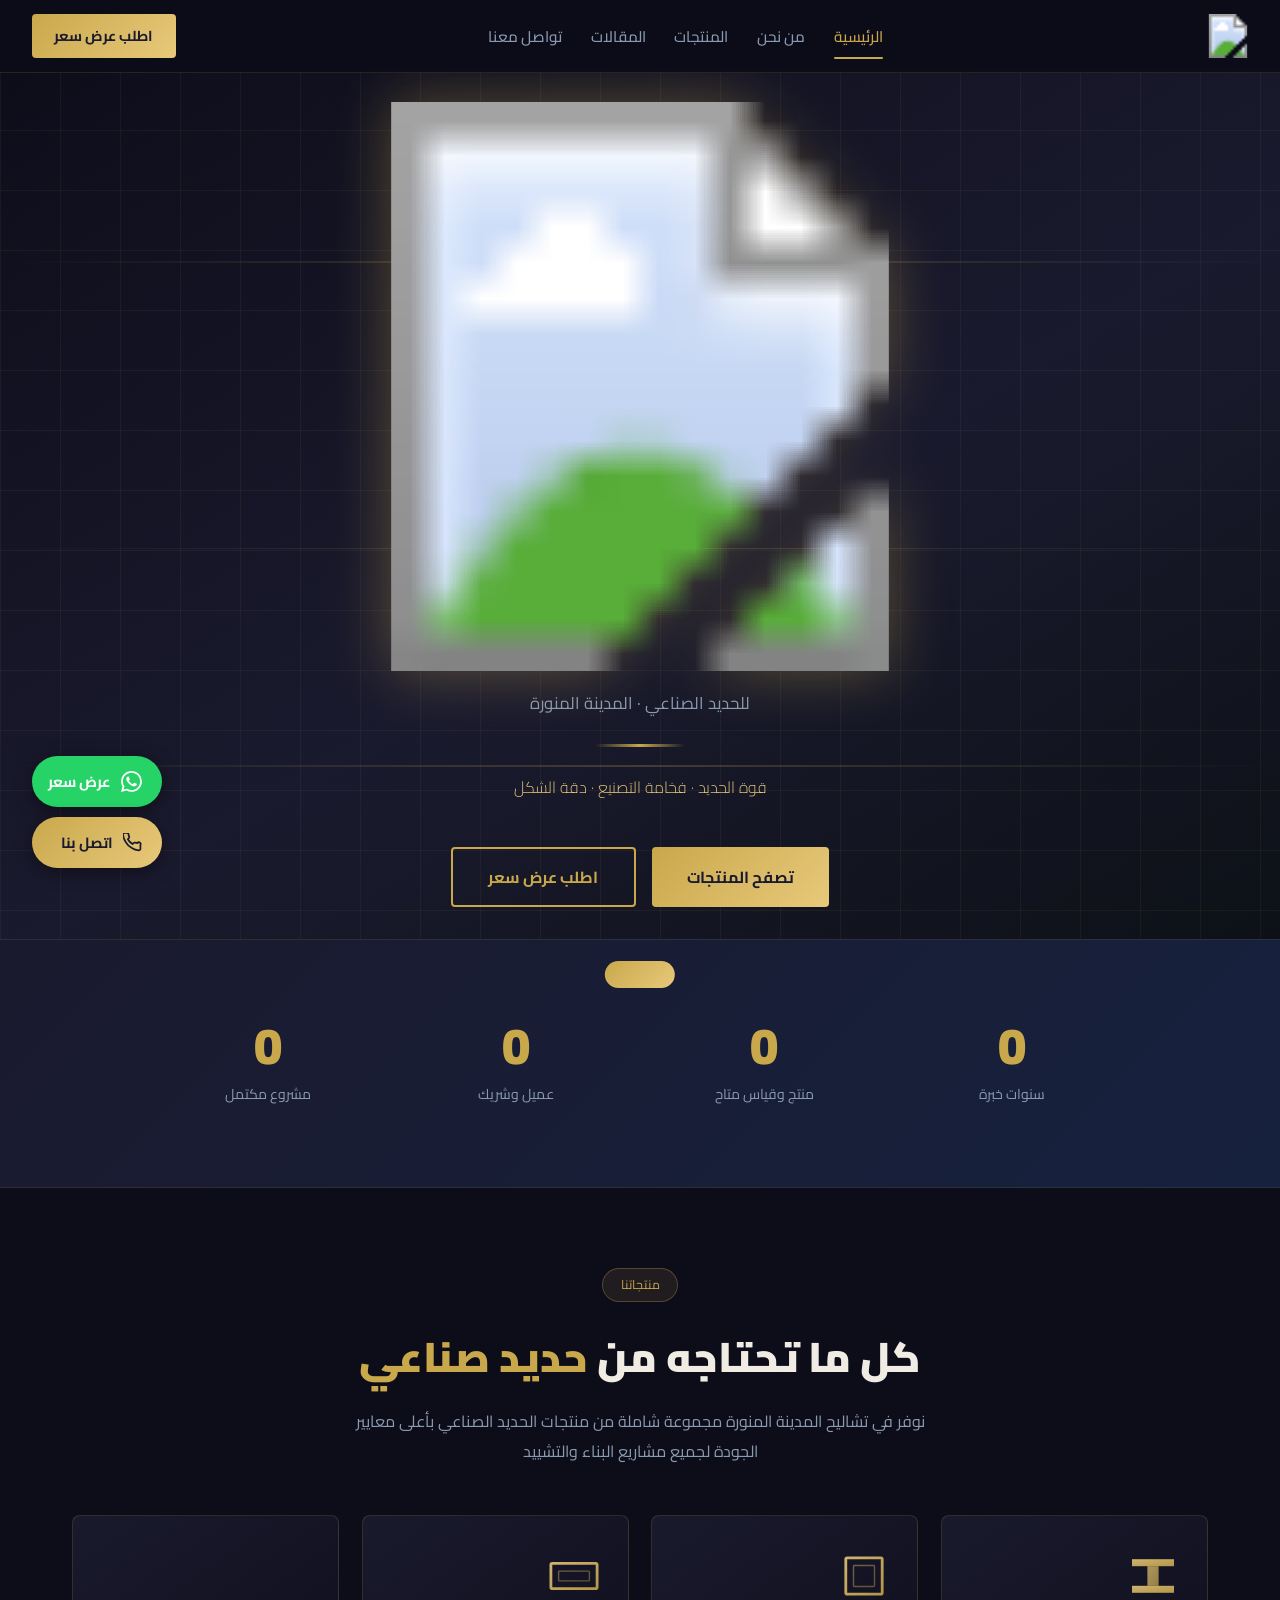
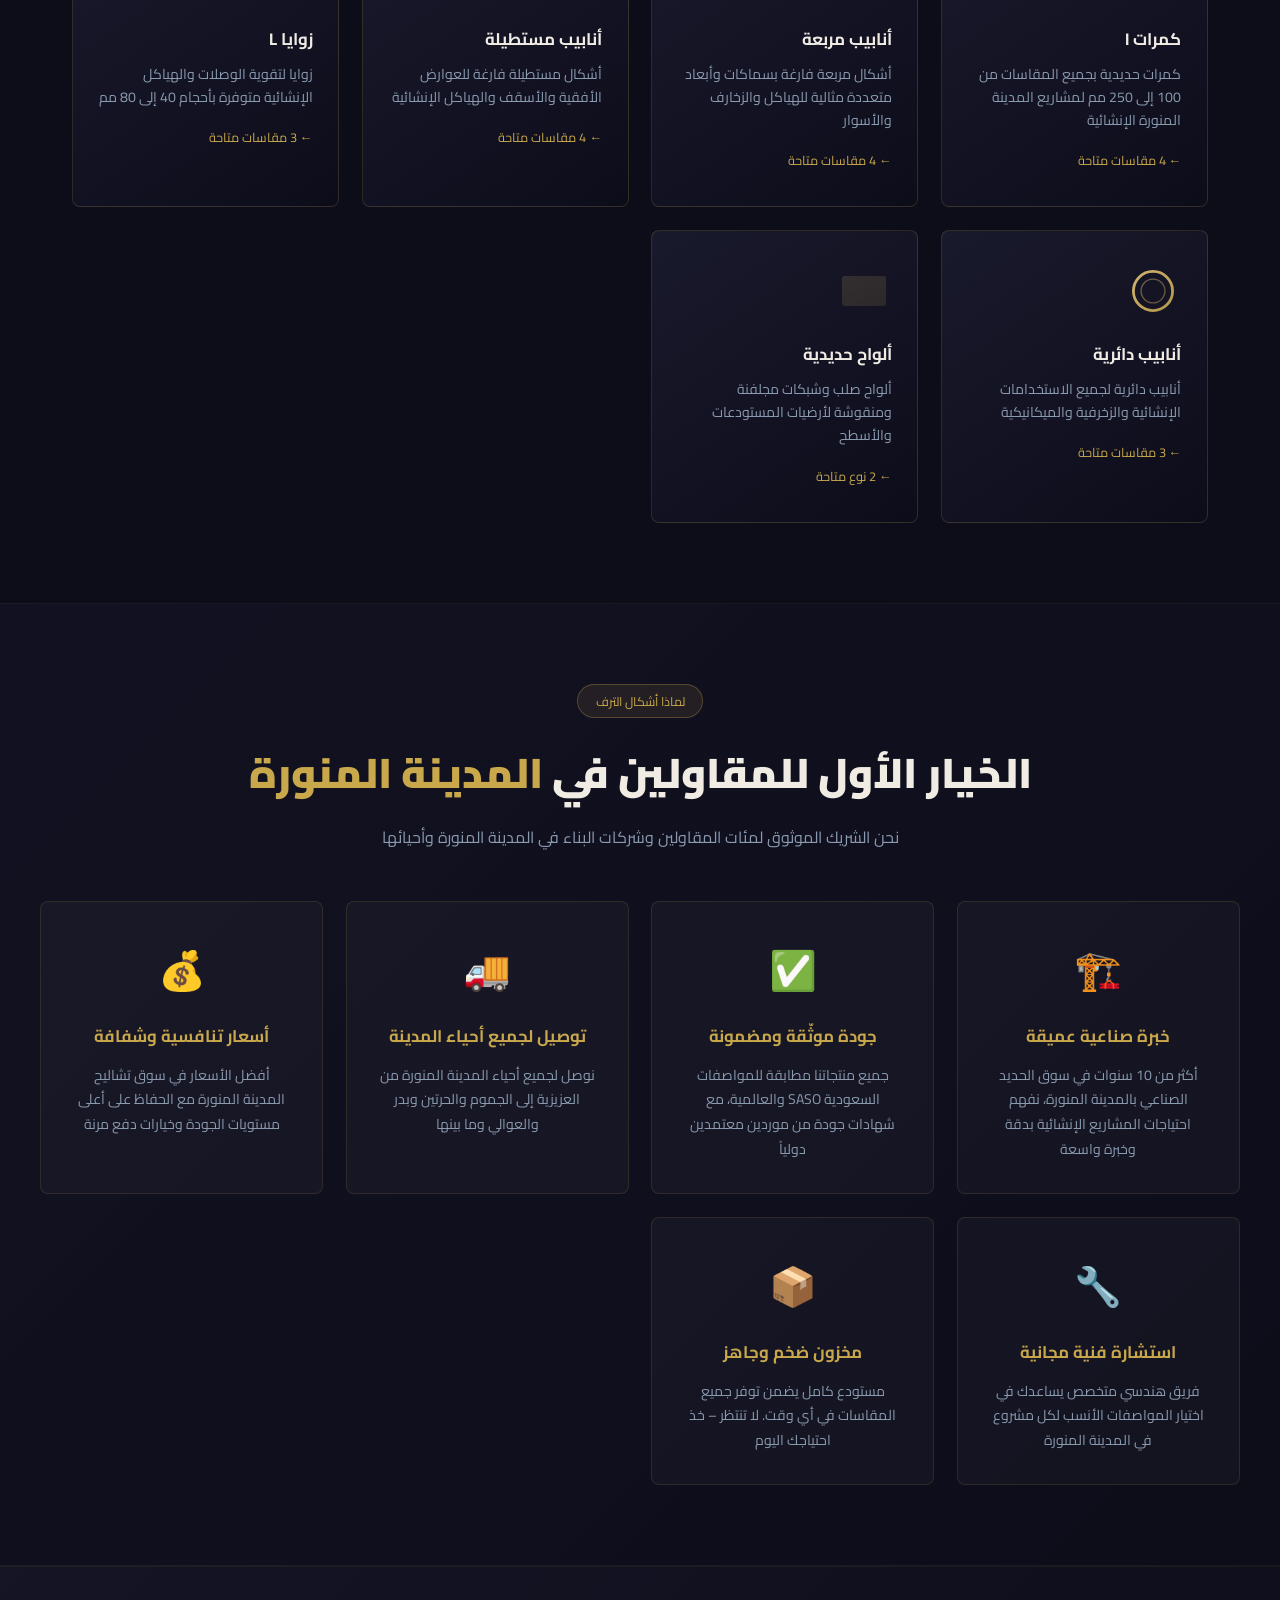
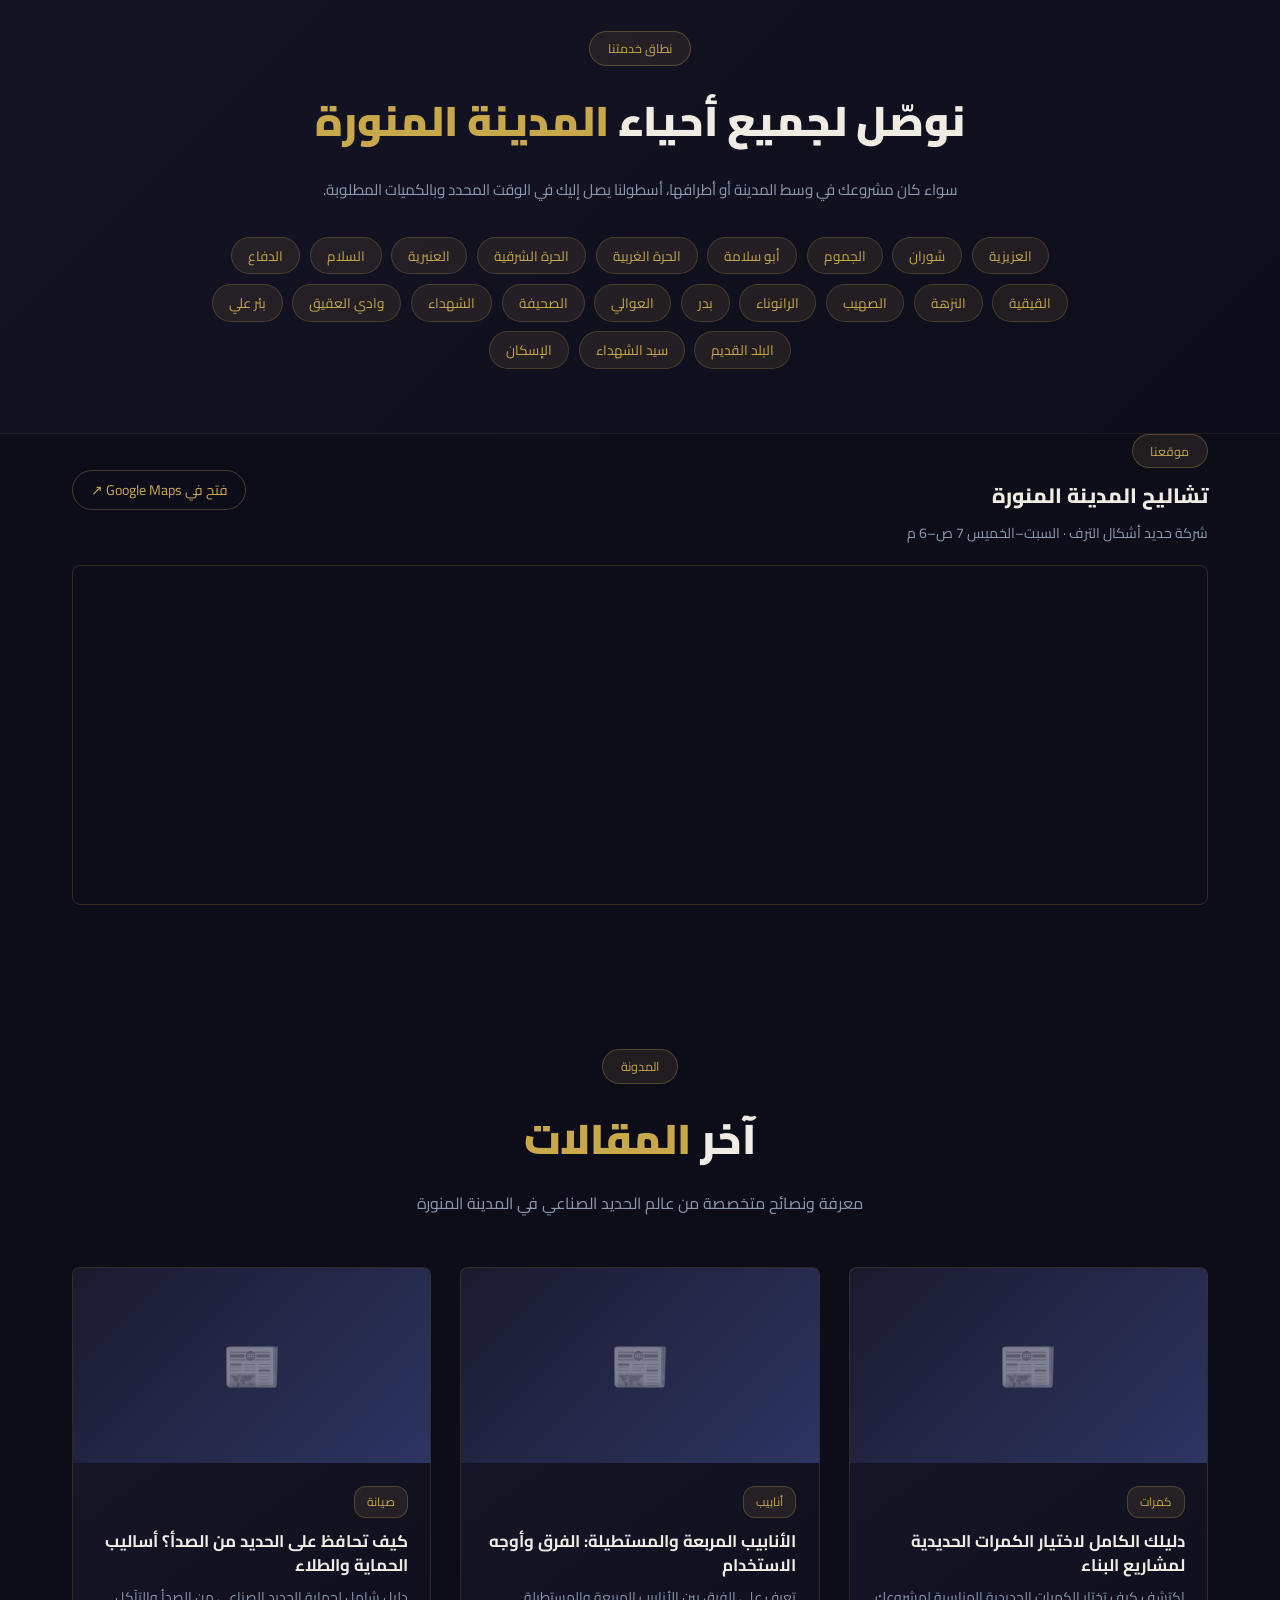
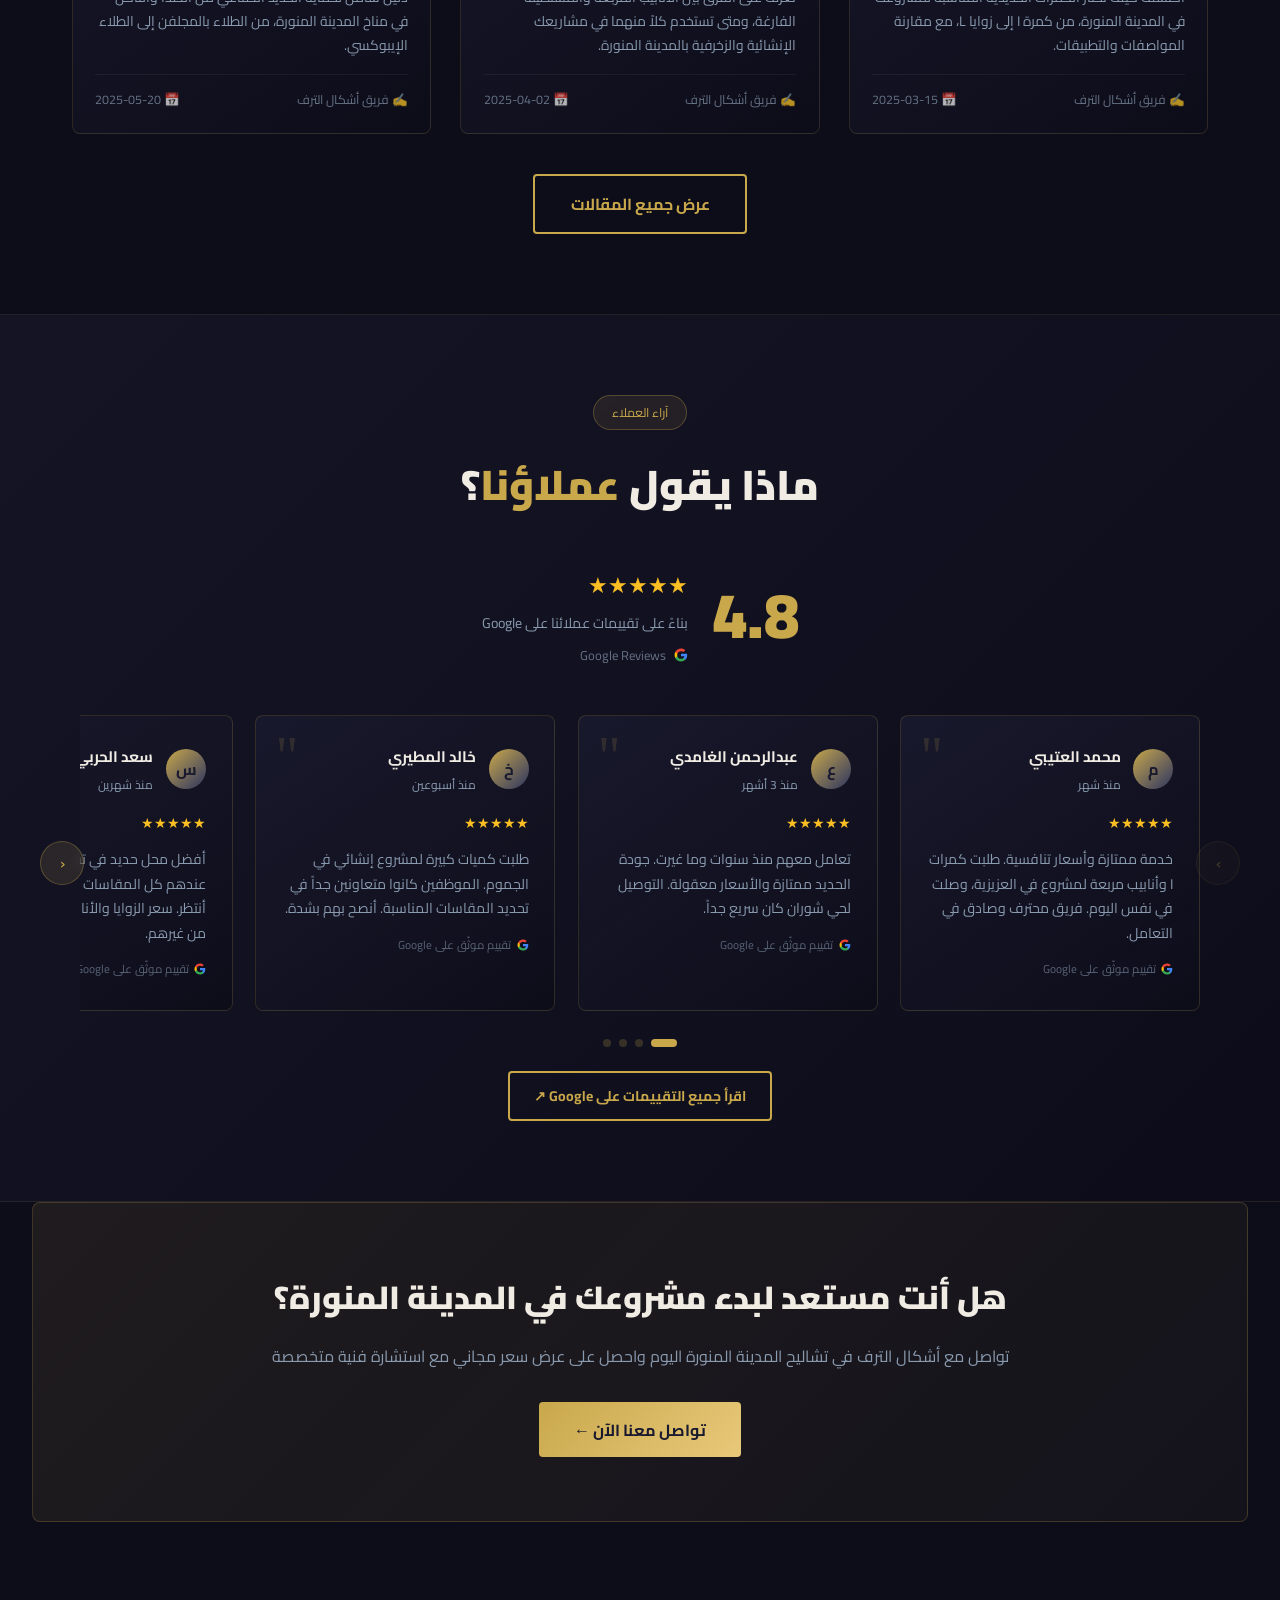
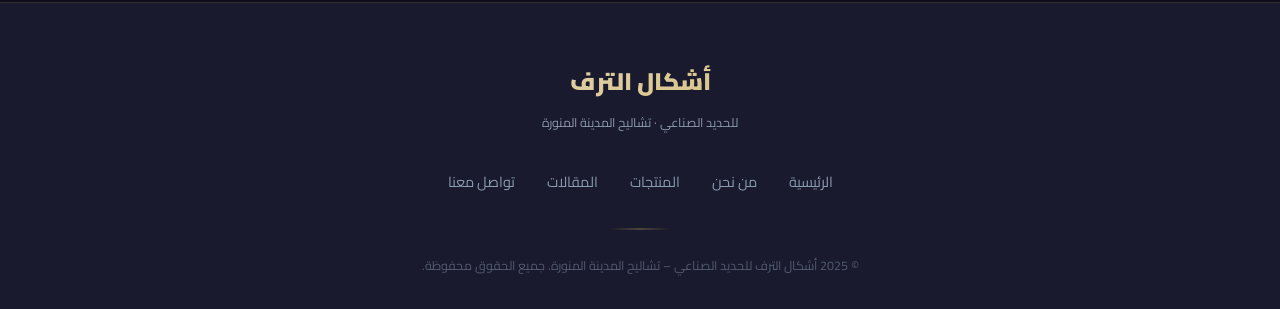
==== commit cd769c34: "Use image logo (v2) across site, smaller nav, hide text logo - New file ashkal_altaraf_logo_v2.svg w" ====
--- a/index.html
+++ b/index.html
@@ -152,14 +152,13 @@
 /* غلاف اللوجو */
 .sp-logo-wrap {
   position: relative;
-  width: clamp(320px, 80vw, 600px);
-  margin-bottom: 1.4rem;
+  width: clamp(260px, 70vw, 460px);
+  margin-bottom: 1rem;
   animation: spLogoIn .7s cubic-bezier(.34,1.56,.64,1) .2s both;
   border-radius: 6px;
   overflow: hidden;
-}
-.sp-logo-wrap .brand-main { font-size: clamp(4rem, 15vw, 7rem) !important; }
-.sp-logo-wrap .brand-sub  { font-size: clamp(1.1rem, 4vw, 1.9rem) !important; }
+  filter: drop-shadow(0 0 24px rgba(201,168,76,.35));
+}
 @keyframes spLogoIn {
   from { transform: scale(.55) translateY(20px); opacity: 0; filter: blur(10px); }
   to   { transform: scale(1)   translateY(0);    opacity: 1; filter: blur(0); }
@@ -255,10 +254,9 @@
   <div class="sp-center">
     <div class="sp-glow"></div>
 
-    <!-- اللوجو HTML نصي - يضمن الخط على iOS -->
-    <div class="sp-logo-wrap brand-logo-text">
-      <div class="brand-main">أشكال الترف</div>
-      <div class="brand-sub">للحديد الصناعي</div>
+    <!-- اللوجو الصورة -->
+    <div class="sp-logo-wrap">
+      <img src="ashkal_altaraf_logo_v2.svg" alt="أشكال الترف للحديد الصناعي" width="405" height="443">
       <div class="sp-shimmer"></div>
     </div>
 
@@ -317,7 +315,7 @@
     <div class="sweep-bar" style="top:55%;animation-delay:1.8s"></div>
     <div class="sweep-bar" style="top:80%;animation-delay:3.5s"></div>
     <div class="hero-content">
-      <h1 class="hero-brand-big" id="hero-logo">أشكال الترف</h1>
+      <img class="hero-brand-img" src="ashkal_altaraf_logo_v2.svg" alt="أشكال الترف للحديد الصناعي" width="405" height="443">
       <div class="hero-sub" style="margin-top:.6rem">للحديد الصناعي · المدينة المنورة</div>
       <div class="gold-line"></div>
       <div class="hero-tagline">قوة الحديد · فخامة التصنيع · دقة الشكل</div>
--- a/css/style.css
+++ b/css/style.css
@@ -45,30 +45,16 @@
    HERO LOGO BIG — اللوجو في الصفحة الرئيسية
    عنصر مستقل بأحجام كبيرة لا تتأثر بأي CSS آخر
 ==================================================== */
-.hero-brand-big {
-  font-family: "Cairo", "Tajawal", sans-serif !important;
-  font-weight: 900 !important;
-  font-size: clamp(5rem, 16vw, 10rem) !important;
-  line-height: 1.1 !important;
-  letter-spacing: 0 !important;
-  text-align: center !important;
+.hero-brand-img {
+  display: block !important;
   margin: 0 auto 1rem !important;
-  padding: 0 !important;
-  width: auto !important;
-  max-width: none !important;
-  display: block !important;
-
-  color: #c9a84c;
-  background: linear-gradient(90deg, #e8c97a 0%, #c9a84c 50%, #e8c97a 100%);
-  background-clip: text;
-  -webkit-background-clip: text;
-  -webkit-text-fill-color: transparent;
-  color: transparent;
-
-  filter: drop-shadow(0 0 24px rgba(201,168,76,.35));
+  width: clamp(280px, 60vw, 520px) !important;
+  height: auto !important;
+  max-width: 100% !important;
+  filter: drop-shadow(0 0 30px rgba(201,168,76,.4));
 }
 @media (max-width: 480px) {
-  .hero-brand-big { font-size: clamp(4rem, 18vw, 7rem) !important; }
+  .hero-brand-img { width: clamp(240px, 78vw, 360px) !important; }
 }
 
 /* ====================================================
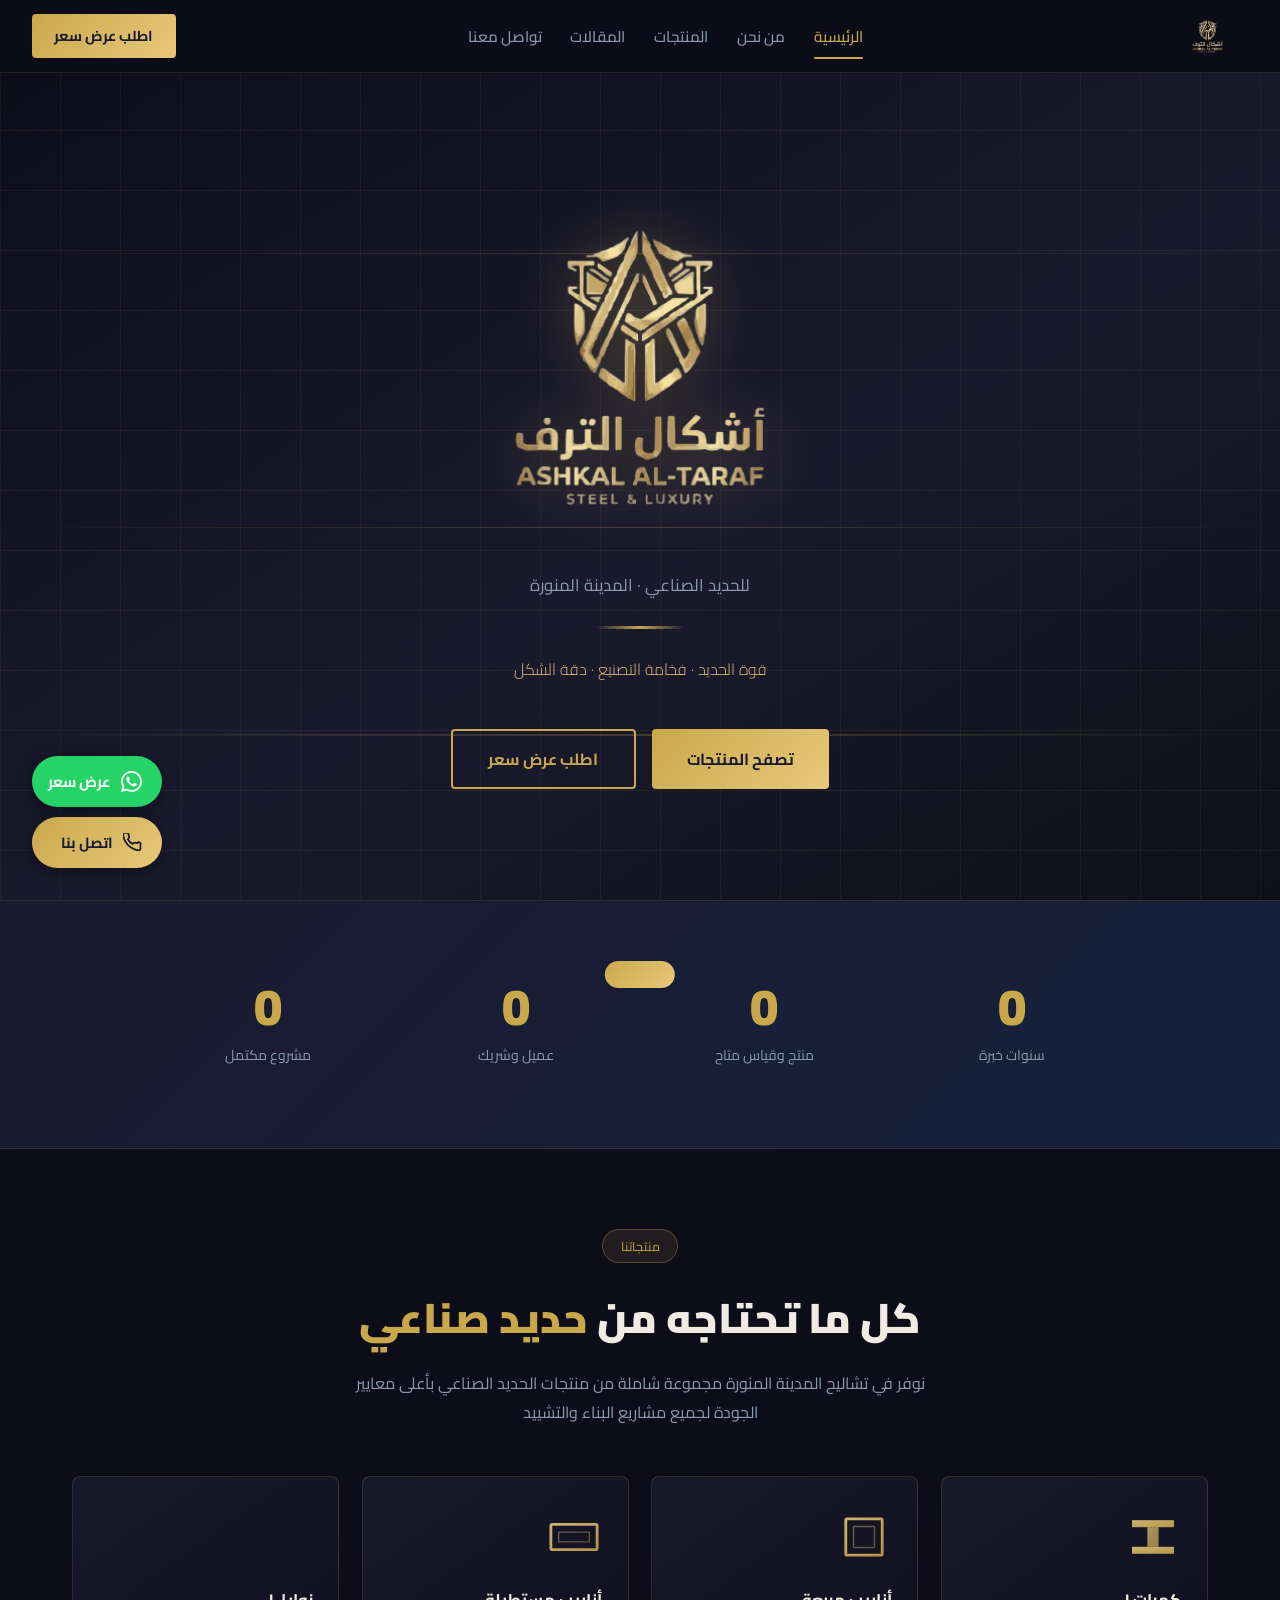
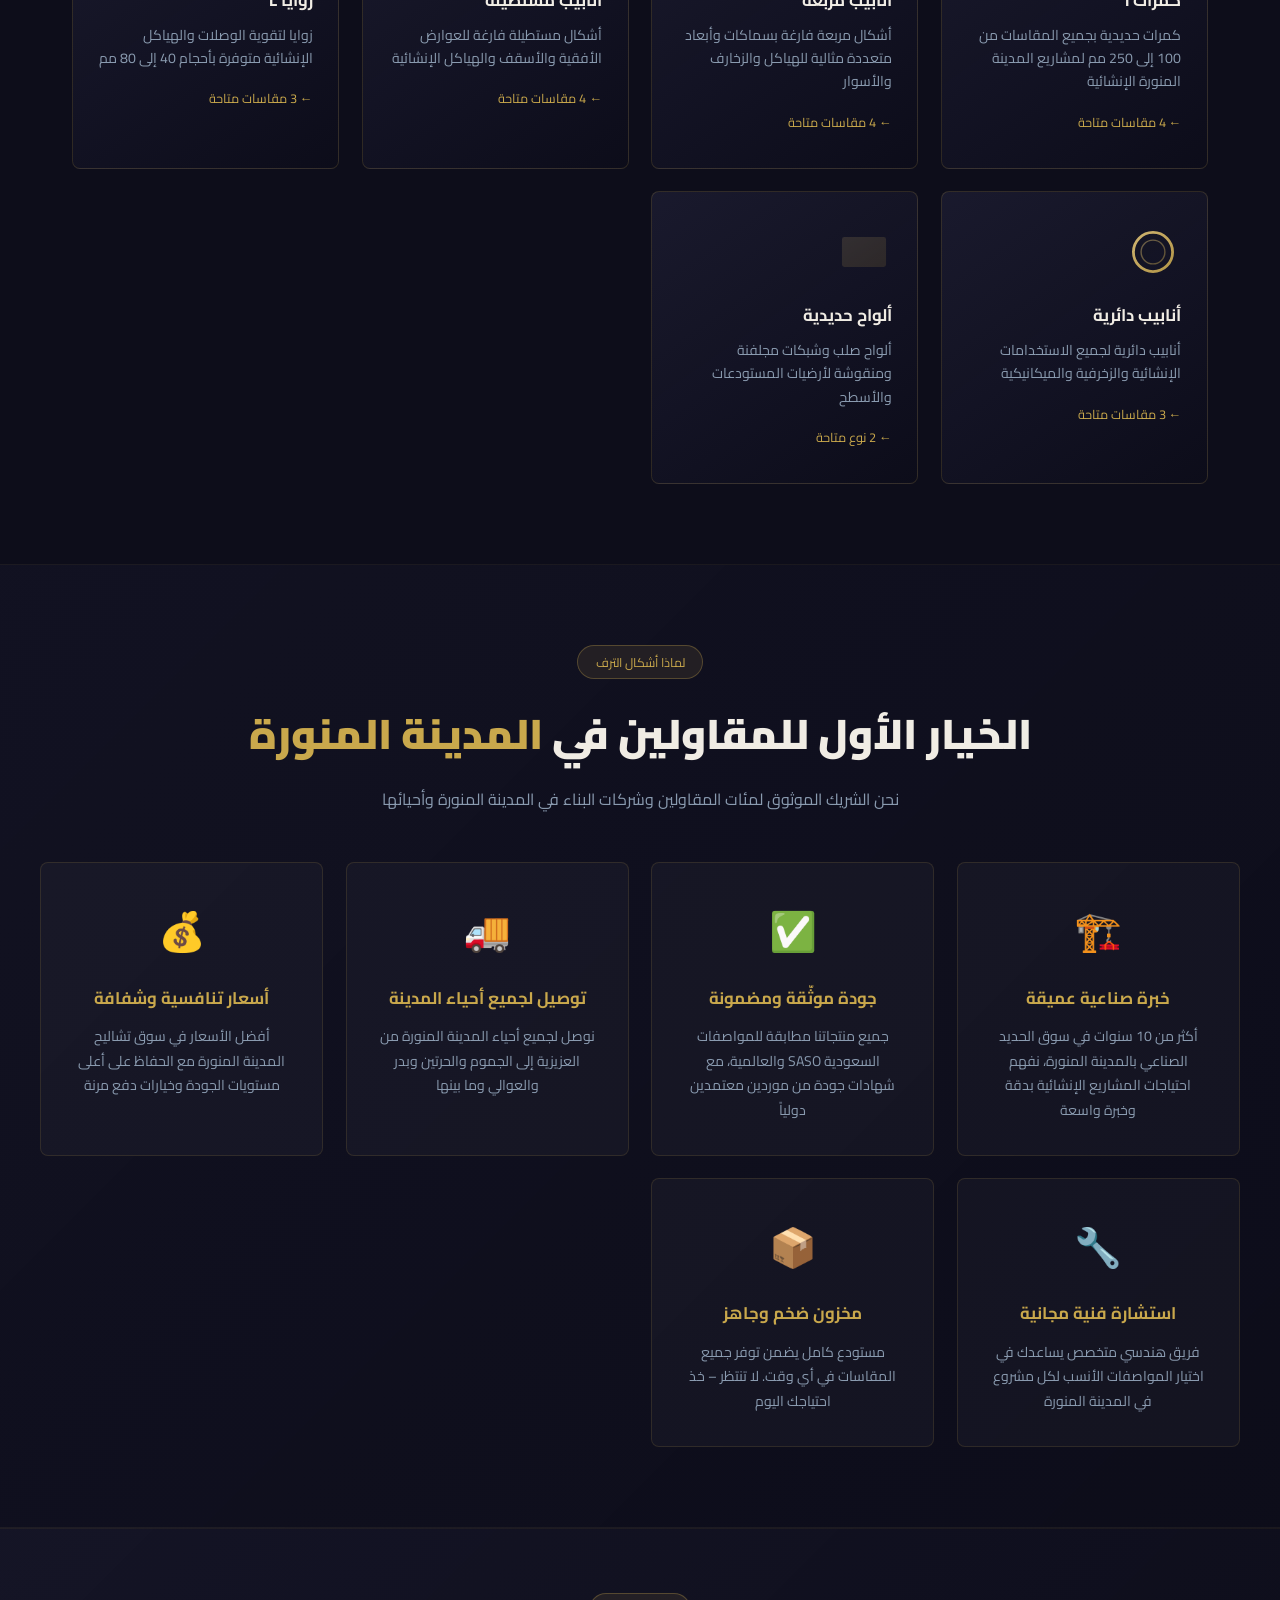
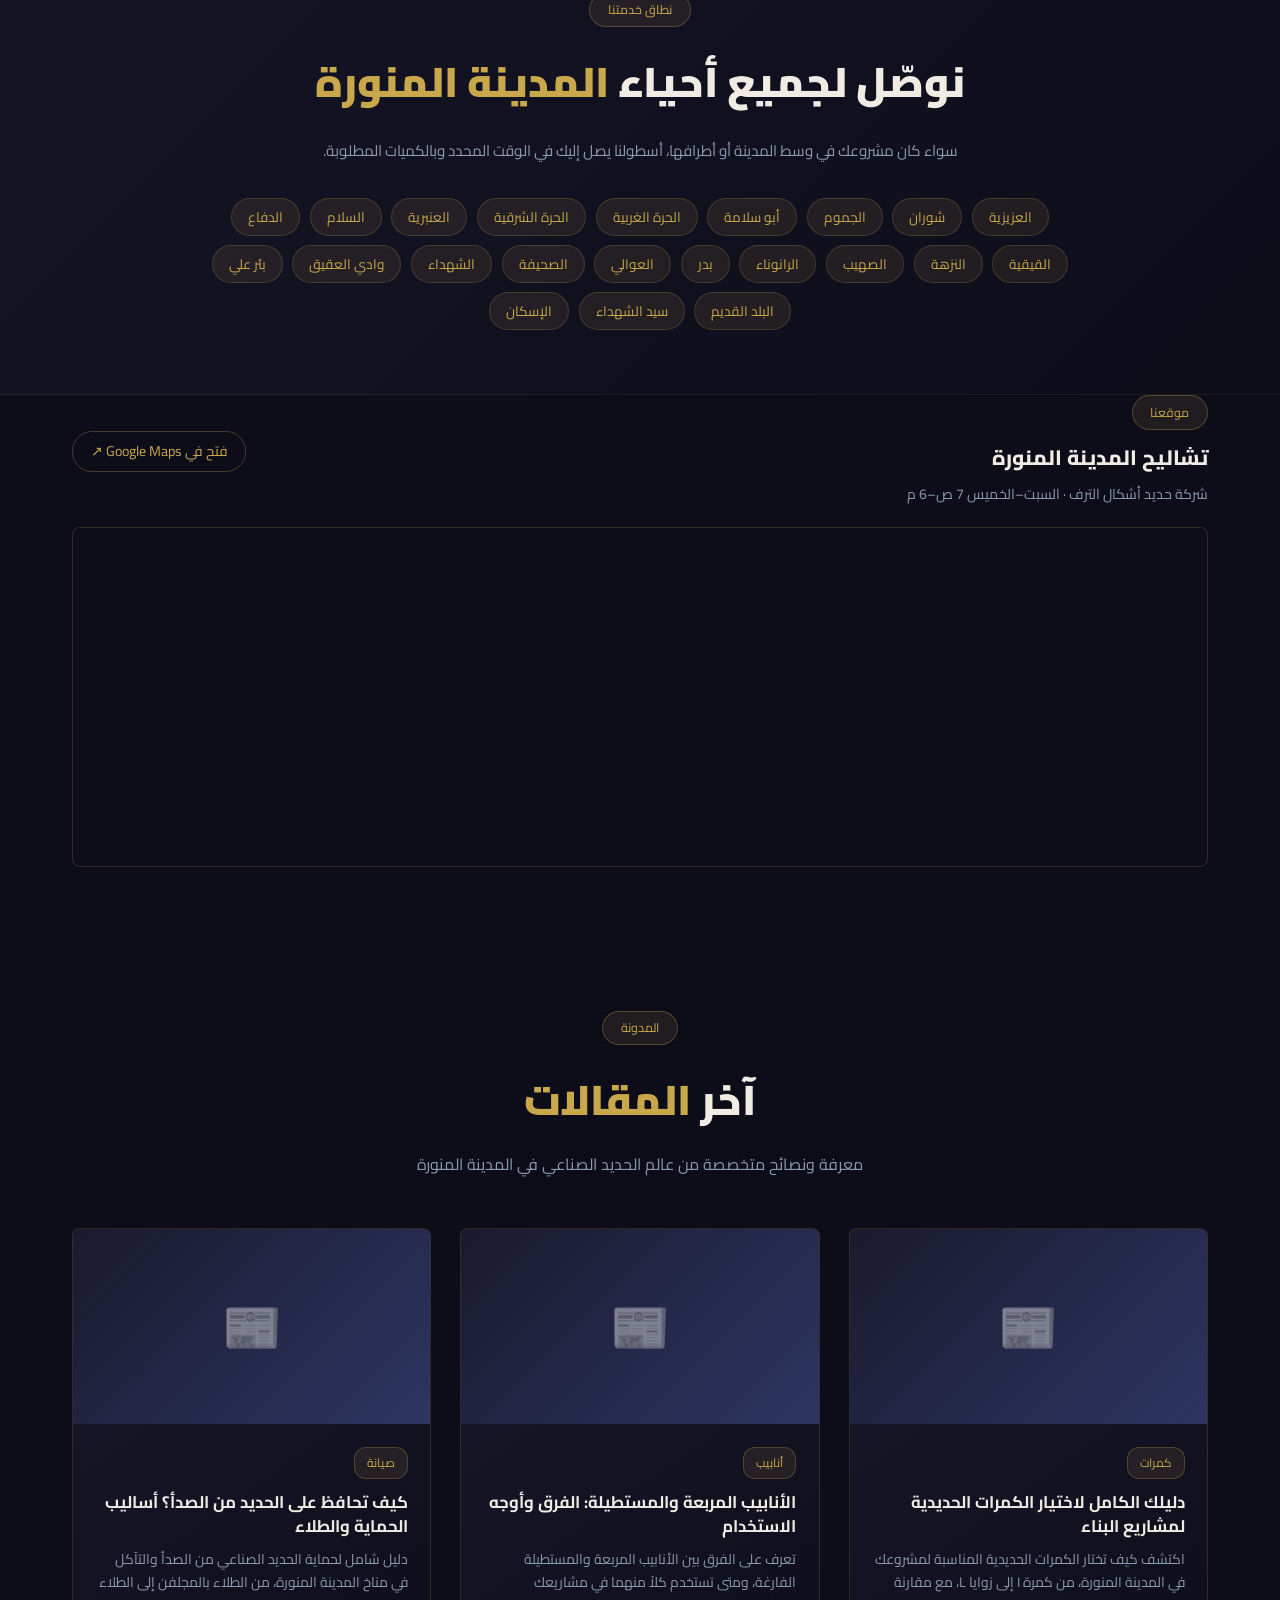
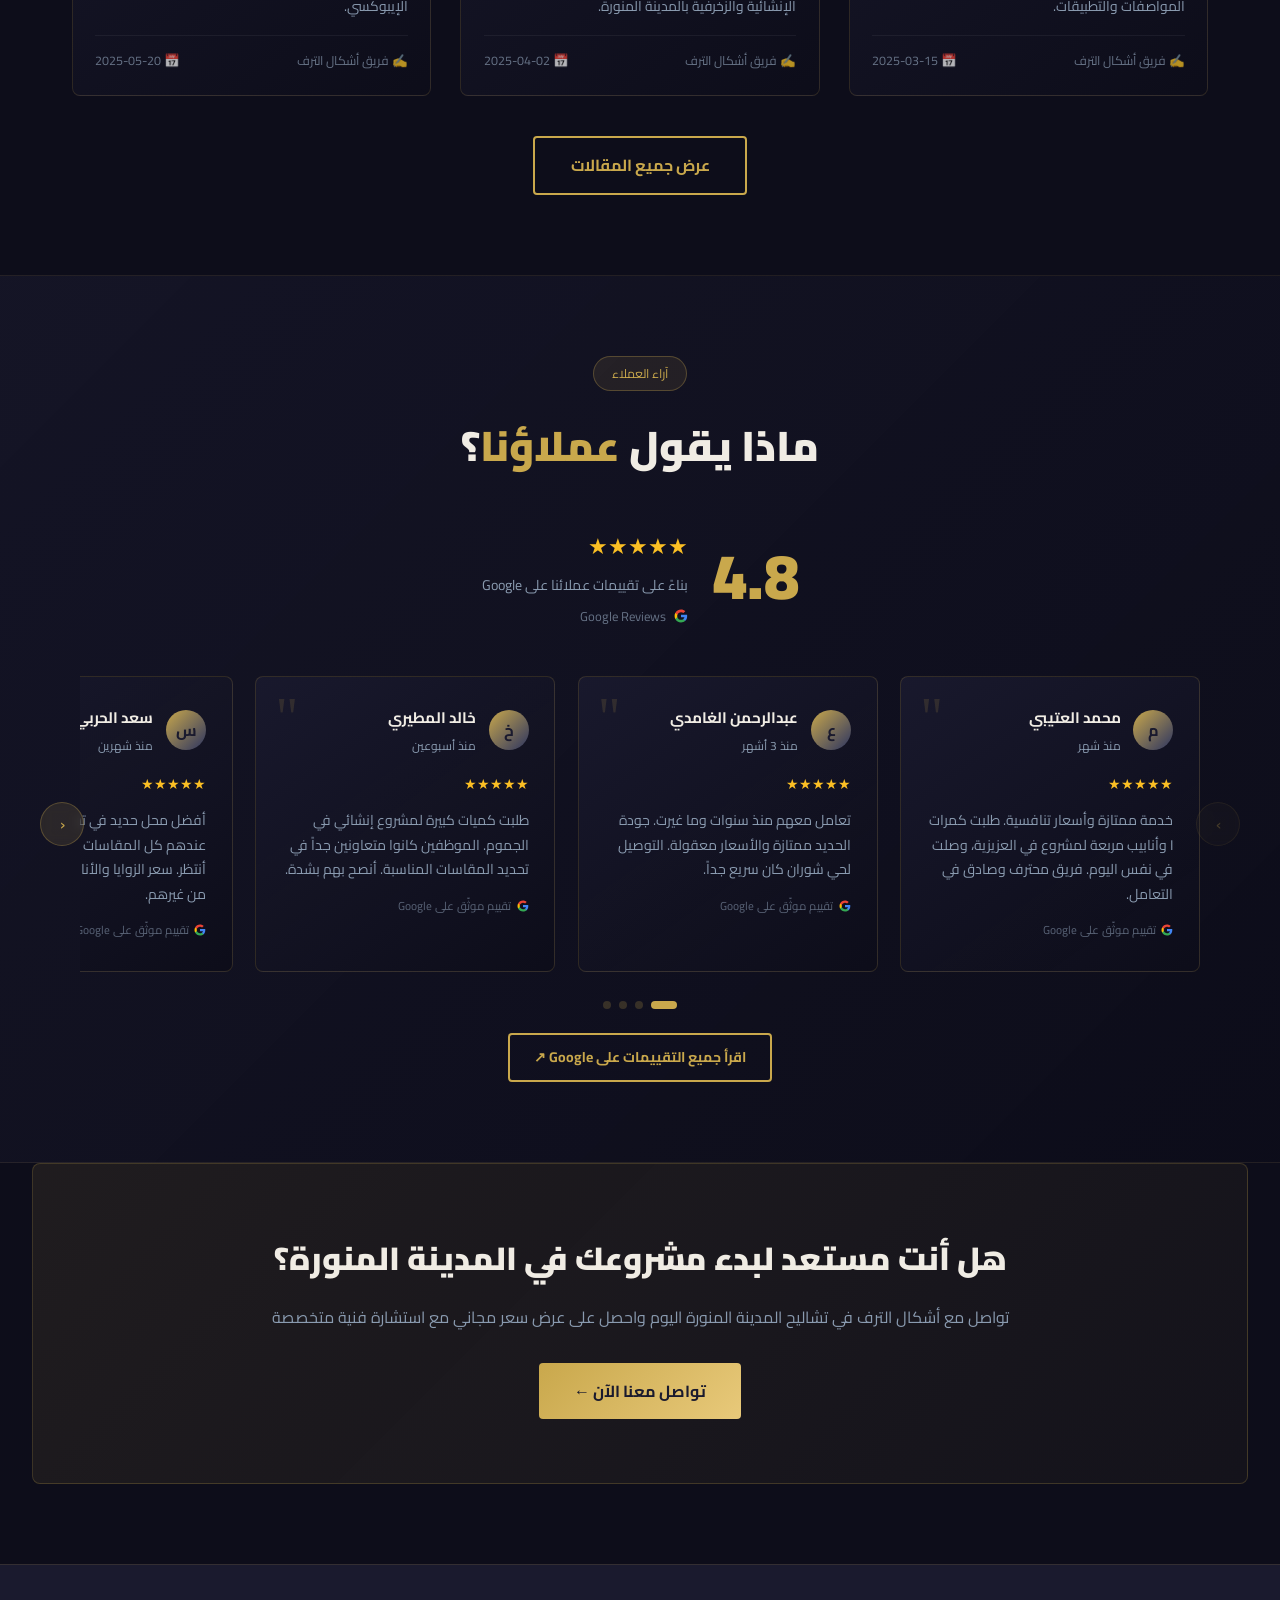
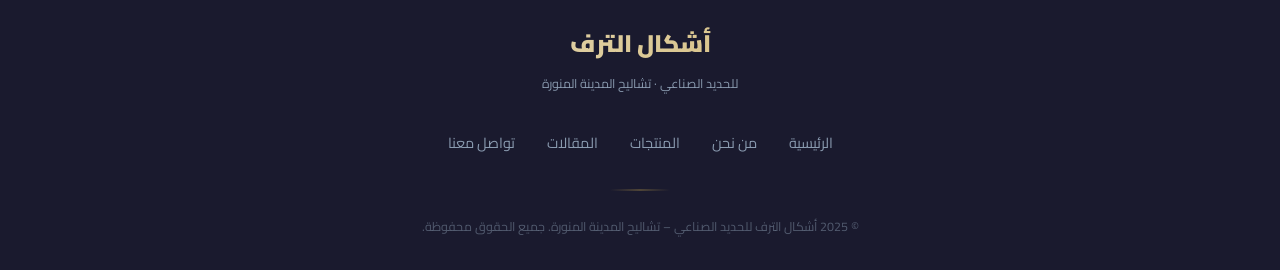
==== commit c0527cbf: "إضافة مقال SEO: حديد المظلات والسواتر + sitemap + robots.txt - مقال جديد: maqal-hadid-mazallat-sawat" ====
--- a/index.html
+++ b/index.html
@@ -1,26 +1,30 @@
 <!DOCTYPE html>
 <html lang="ar" dir="rtl">
+
 <head>
-<meta charset="UTF-8">
-<meta name="viewport" content="width=device-width, initial-scale=1.0">
-
-<!-- ===== SEO PRIMARY ===== -->
-<title>أشكال الترف للحديد الصناعي | تشاليح المدينة المنورة</title>
-<meta name="description" content="أشكال الترف للحديد الصناعي في تشاليح المدينة المنورة – أفضل مورد لكمرات I، أنابيب مربعة ومستطيلة، زوايا L وأنابيب دائرية. نخدم مقاولي المدينة المنورة وجميع أحيائها. اتصل الآن!">
-<meta name="keywords" content="حديد صناعي المدينة المنورة، كمرات حديد المدينة المنورة، أنابيب مربعة المدينة المنورة، تشاليح المدينة المنورة، مورد حديد المدينة المنورة، حديد إنشاء المدينة المنورة، أشكال ترف حديد، مقاولين المدينة المنورة، شراء حديد المدينة المنورة، حديد العزيزية، حديد شوران، حديد الجموم، سعر الحديد المدينة المنورة">
-<meta name="author" content="أشكال الترف للحديد الصناعي">
-<meta name="robots" content="index, follow">
-<link rel="canonical" href="https://ashkalaltaraf.com/">
-
-<!-- ===== OPEN GRAPH ===== -->
-<meta property="og:type" content="website">
-<meta property="og:title" content="أشكال الترف للحديد الصناعي | المدينة المنورة">
-<meta property="og:description" content="أفضل مورد للحديد الصناعي في تشاليح المدينة المنورة. كمرات، أنابيب، زوايا بأعلى الجودة وأفضل الأسعار. خدمة جميع أحياء المدينة المنورة.">
-<meta property="og:locale" content="ar_SA">
-<meta property="og:site_name" content="أشكال الترف للحديد الصناعي">
-
-<!-- ===== LOCAL BUSINESS SCHEMA ===== -->
-<script type="application/ld+json">
+  <meta charset="UTF-8">
+  <meta name="viewport" content="width=device-width, initial-scale=1.0">
+
+  <!-- ===== SEO PRIMARY ===== -->
+  <title>أشكال الترف للحديد الصناعي | تشاليح المدينة المنورة</title>
+  <meta name="description"
+    content="أشكال الترف للحديد الصناعي في تشاليح المدينة المنورة – أفضل مورد لكمرات I، أنابيب مربعة ومستطيلة، زوايا L وأنابيب دائرية. نخدم مقاولي المدينة المنورة وجميع أحيائها. اتصل الآن!">
+  <meta name="keywords"
+    content="حديد صناعي المدينة المنورة، كمرات حديد المدينة المنورة، أنابيب مربعة المدينة المنورة، تشاليح المدينة المنورة، مورد حديد المدينة المنورة، حديد إنشاء المدينة المنورة، أشكال ترف حديد، مقاولين المدينة المنورة، شراء حديد المدينة المنورة، حديد العزيزية، حديد شوران، حديد الجموم، سعر الحديد المدينة المنورة">
+  <meta name="author" content="أشكال الترف للحديد الصناعي">
+  <meta name="robots" content="index, follow">
+  <link rel="canonical" href="https://ashkalaltaraf.com/">
+
+  <!-- ===== OPEN GRAPH ===== -->
+  <meta property="og:type" content="website">
+  <meta property="og:title" content="أشكال الترف للحديد الصناعي | المدينة المنورة">
+  <meta property="og:description"
+    content="أفضل مورد للحديد الصناعي في تشاليح المدينة المنورة. كمرات، أنابيب، زوايا بأعلى الجودة وأفضل الأسعار. خدمة جميع أحياء المدينة المنورة.">
+  <meta property="og:locale" content="ar_SA">
+  <meta property="og:site_name" content="أشكال الترف للحديد الصناعي">
+
+  <!-- ===== LOCAL BUSINESS SCHEMA ===== -->
+  <script type="application/ld+json">
 {
   "@context": "https://schema.org",
   "@type": "HardwareStore",
@@ -71,444 +75,676 @@
 }
 </script>
 
-<link href="https://fonts.googleapis.com/css2?family=Tajawal:wght@300;400;500;700;800;900&display=swap" rel="stylesheet">
-<link rel="stylesheet" href="css/style.css">
-
-<style>
-/* ================================================
+  <link href="https://fonts.googleapis.com/css2?family=Tajawal:wght@300;400;500;700;800;900&display=swap"
+    rel="stylesheet">
+  <link rel="stylesheet" href="css/style.css">
+
+  <style>
+    /* ================================================
    SPLASH SCREEN
 ================================================ */
-#splash-screen {
-  position: fixed; inset: 0; z-index: 99999;
-  background: #0c0e15;
-  display: flex; align-items: center; justify-content: center;
-  overflow: hidden;
-  transition: none;
-}
-#splash-screen.s-exit {
-  animation: splashUp .75s cubic-bezier(.76,0,.24,1) forwards;
-}
-@keyframes splashUp {
-  0%   { transform: translateY(0);     opacity: 1; }
-  100% { transform: translateY(-100%); opacity: .6; }
-}
-
-/* ── خطوط الخلفية الصلبية ── */
-.sp-bg { position: absolute; inset: 0; overflow: hidden; pointer-events: none; }
-.sp-line {
-  position: absolute; left: 0; right: 0; height: 1px;
-  background: linear-gradient(90deg, transparent 0%, rgba(201,168,76,.18) 50%, transparent 100%);
-  transform-origin: center;
-  transform: scaleX(0);
-  animation: spLineGrow .9s ease forwards;
-}
-.sp-line:nth-child(1) { top: 20%; animation-delay: .05s; }
-.sp-line:nth-child(2) { top: 35%; height: 2px; opacity: .6; animation-delay: .12s; }
-.sp-line:nth-child(3) { top: 50%; height: 1px; opacity: .3; animation-delay: .08s; }
-.sp-line:nth-child(4) { top: 65%; height: 2px; opacity: .6; animation-delay: .15s; }
-.sp-line:nth-child(5) { top: 80%; animation-delay: .04s; }
-@keyframes spLineGrow {
-  to { transform: scaleX(1); }
-}
-
-/* الخطوط العمودية */
-.sp-vline {
-  position: absolute; top: 0; bottom: 0; width: 1px;
-  background: linear-gradient(180deg, transparent 0%, rgba(201,168,76,.08) 50%, transparent 100%);
-  transform-origin: center;
-  transform: scaleY(0);
-  animation: spVLineGrow .9s ease forwards;
-}
-.sp-vline:nth-child(6) { left: 20%;  animation-delay: .1s; }
-.sp-vline:nth-child(7) { left: 50%;  animation-delay: .06s; }
-.sp-vline:nth-child(8) { right: 20%; animation-delay: .13s; }
-@keyframes spVLineGrow {
-  to { transform: scaleY(1); }
-}
-
-/* ── المحتوى المركزي ── */
-.sp-center {
-  position: relative; z-index: 2;
-  display: flex; flex-direction: column;
-  align-items: center; text-align: center;
-}
-
-/* حلقة التوهج الذهبي خلف اللوجو */
-.sp-glow {
-  position: absolute;
-  width: 220px; height: 220px;
-  border-radius: 50%;
-  background: radial-gradient(circle, rgba(201,168,76,.18) 0%, rgba(201,168,76,.04) 50%, transparent 75%);
-  animation: spGlowPulse 2.5s ease infinite;
-  top: 50%; left: 50%;
-  transform: translate(-50%, -50%);
-  pointer-events: none;
-}
-@keyframes spGlowPulse {
-  0%,100% { transform: translate(-50%,-50%) scale(1);   opacity: .7; }
-  50%      { transform: translate(-50%,-50%) scale(1.15); opacity: 1; }
-}
-
-/* غلاف اللوجو */
-.sp-logo-wrap {
-  position: relative;
-  width: clamp(260px, 70vw, 460px);
-  margin-bottom: 1rem;
-  animation: spLogoIn .7s cubic-bezier(.34,1.56,.64,1) .2s both;
-  border-radius: 6px;
-  overflow: hidden;
-  filter: drop-shadow(0 0 24px rgba(201,168,76,.35));
-}
-@keyframes spLogoIn {
-  from { transform: scale(.55) translateY(20px); opacity: 0; filter: blur(10px); }
-  to   { transform: scale(1)   translateY(0);    opacity: 1; filter: blur(0); }
-}
-.sp-logo-wrap img { width: 100%; height: auto; display: block; border-radius: 6px; }
-
-/* بريق ذهبي يمر على اللوجو */
-.sp-shimmer {
-  position: absolute; inset: 0; border-radius: 8px; overflow: hidden;
-  pointer-events: none;
-}
-.sp-shimmer::after {
-  content: '';
-  position: absolute; inset: 0;
-  background: linear-gradient(110deg, transparent 30%, rgba(255,255,255,.55) 50%, transparent 70%);
-  transform: translateX(-150%);
-  animation: spShimmer .6s ease .95s forwards;
-}
-@keyframes spShimmer {
-  to { transform: translateX(150%); }
-}
-
-/* اسم الشركة */
-.sp-brand {
-  font-family: 'Tajawal', sans-serif;
-  font-size: clamp(1.8rem, 5vw, 2.6rem);
-  font-weight: 900;
-  letter-spacing: 0;
-  background: linear-gradient(135deg, #f0f2fa 20%, #c9a84c 60%, #e8c97a 100%);
-  -webkit-background-clip: text; -webkit-text-fill-color: transparent;
-  background-clip: text;
-  animation: spTextIn .55s ease .72s both;
-}
-.sp-tagline {
-  font-family: 'Tajawal', sans-serif;
-  font-size: .95rem; letter-spacing: 0;
-  color: rgba(201,168,76,.65);
-  margin-top: .35rem;
-  animation: spTextIn .55s ease .88s both;
-}
-@keyframes spTextIn {
-  from { transform: translateY(22px); opacity: 0; }
-  to   { transform: translateY(0);    opacity: 1; }
-}
-
-/* فاصل ذهبي */
-.sp-divider {
-  width: 0; height: 1.5px;
-  background: linear-gradient(90deg, transparent, #c9a84c, transparent);
-  margin: 1.1rem auto .9rem;
-  animation: spDivider .7s ease 1.05s forwards;
-}
-@keyframes spDivider {
-  to { width: 160px; }
-}
-
-/* نقاط التحميل */
-.sp-dots {
-  display: flex; gap: 7px; justify-content: center;
-  animation: spTextIn .4s ease 1.15s both;
-}
-.sp-dots span {
-  width: 7px; height: 7px; border-radius: 50%;
-  background: rgba(201,168,76,.4);
-  animation: spDot 1.4s ease infinite;
-}
-.sp-dots span:nth-child(2) { animation-delay: .22s; }
-.sp-dots span:nth-child(3) { animation-delay: .44s; }
-@keyframes spDot {
-  0%,100% { transform: scale(1);   background: rgba(201,168,76,.35); }
-  50%      { transform: scale(1.6); background: #c9a84c; }
-}
-</style>
+    #splash-screen {
+      position: fixed;
+      inset: 0;
+      z-index: 99999;
+      background: #0c0e15;
+      display: flex;
+      align-items: center;
+      justify-content: center;
+      overflow: hidden;
+      transition: none;
+    }
+
+    #splash-screen.s-exit {
+      animation: splashUp .75s cubic-bezier(.76, 0, .24, 1) forwards;
+    }
+
+    @keyframes splashUp {
+      0% {
+        transform: translateY(0);
+        opacity: 1;
+      }
+
+      100% {
+        transform: translateY(-100%);
+        opacity: .6;
+      }
+    }
+
+    /* ── خطوط الخلفية الصلبية ── */
+    .sp-bg {
+      position: absolute;
+      inset: 0;
+      overflow: hidden;
+      pointer-events: none;
+    }
+
+    .sp-line {
+      position: absolute;
+      left: 0;
+      right: 0;
+      height: 1px;
+      background: linear-gradient(90deg, transparent 0%, rgba(201, 168, 76, .18) 50%, transparent 100%);
+      transform-origin: center;
+      transform: scaleX(0);
+      animation: spLineGrow .9s ease forwards;
+    }
+
+    .sp-line:nth-child(1) {
+      top: 20%;
+      animation-delay: .05s;
+    }
+
+    .sp-line:nth-child(2) {
+      top: 35%;
+      height: 2px;
+      opacity: .6;
+      animation-delay: .12s;
+    }
+
+    .sp-line:nth-child(3) {
+      top: 50%;
+      height: 1px;
+      opacity: .3;
+      animation-delay: .08s;
+    }
+
+    .sp-line:nth-child(4) {
+      top: 65%;
+      height: 2px;
+      opacity: .6;
+      animation-delay: .15s;
+    }
+
+    .sp-line:nth-child(5) {
+      top: 80%;
+      animation-delay: .04s;
+    }
+
+    @keyframes spLineGrow {
+      to {
+        transform: scaleX(1);
+      }
+    }
+
+    /* الخطوط العمودية */
+    .sp-vline {
+      position: absolute;
+      top: 0;
+      bottom: 0;
+      width: 1px;
+      background: linear-gradient(180deg, transparent 0%, rgba(201, 168, 76, .08) 50%, transparent 100%);
+      transform-origin: center;
+      transform: scaleY(0);
+      animation: spVLineGrow .9s ease forwards;
+    }
+
+    .sp-vline:nth-child(6) {
+      left: 20%;
+      animation-delay: .1s;
+    }
+
+    .sp-vline:nth-child(7) {
+      left: 50%;
+      animation-delay: .06s;
+    }
+
+    .sp-vline:nth-child(8) {
+      right: 20%;
+      animation-delay: .13s;
+    }
+
+    @keyframes spVLineGrow {
+      to {
+        transform: scaleY(1);
+      }
+    }
+
+    /* ── المحتوى المركزي ── */
+    .sp-center {
+      position: relative;
+      z-index: 2;
+      display: flex;
+      flex-direction: column;
+      align-items: center;
+      text-align: center;
+    }
+
+    /* حلقة التوهج الذهبي خلف اللوجو */
+    .sp-glow {
+      position: absolute;
+      width: 220px;
+      height: 220px;
+      border-radius: 50%;
+      background: radial-gradient(circle, rgba(201, 168, 76, .18) 0%, rgba(201, 168, 76, .04) 50%, transparent 75%);
+      animation: spGlowPulse 2.5s ease infinite;
+      top: 50%;
+      left: 50%;
+      transform: translate(-50%, -50%);
+      pointer-events: none;
+    }
+
+    @keyframes spGlowPulse {
+
+      0%,
+      100% {
+        transform: translate(-50%, -50%) scale(1);
+        opacity: .7;
+      }
+
+      50% {
+        transform: translate(-50%, -50%) scale(1.15);
+        opacity: 1;
+      }
+    }
+
+    /* غلاف اللوجو */
+    .sp-logo-wrap {
+      position: relative;
+      width: clamp(320px, 85vw, 680px);
+      margin-bottom: 1rem;
+      animation: spLogoIn .7s cubic-bezier(.34, 1.56, .64, 1) .2s both;
+      border-radius: 6px;
+      overflow: hidden;
+      filter: drop-shadow(0 0 24px rgba(201, 168, 76, .35));
+    }
+
+    @keyframes spLogoIn {
+      from {
+        transform: scale(.55) translateY(20px);
+        opacity: 0;
+        filter: blur(10px);
+      }
+
+      to {
+        transform: scale(1) translateY(0);
+        opacity: 1;
+        filter: blur(0);
+      }
+    }
+
+    .sp-logo-wrap img {
+      width: 100%;
+      height: auto;
+      display: block;
+      border-radius: 6px;
+    }
+
+    /* بريق ذهبي يمر على اللوجو */
+    .sp-shimmer {
+      position: absolute;
+      inset: 0;
+      border-radius: 8px;
+      overflow: hidden;
+      pointer-events: none;
+    }
+
+    .sp-shimmer::after {
+      content: '';
+      position: absolute;
+      inset: 0;
+      background: linear-gradient(110deg, transparent 30%, rgba(255, 255, 255, .55) 50%, transparent 70%);
+      transform: translateX(-150%);
+      animation: spShimmer .6s ease .95s forwards;
+    }
+
+    @keyframes spShimmer {
+      to {
+        transform: translateX(150%);
+      }
+    }
+
+    /* اسم الشركة */
+    .sp-brand {
+      font-family: 'Tajawal', sans-serif;
+      font-size: clamp(1.8rem, 5vw, 2.6rem);
+      font-weight: 900;
+      letter-spacing: 0;
+      background: linear-gradient(135deg, #f0f2fa 20%, #c9a84c 60%, #e8c97a 100%);
+      -webkit-background-clip: text;
+      -webkit-text-fill-color: transparent;
+      background-clip: text;
+      animation: spTextIn .55s ease .72s both;
+    }
+
+    .sp-tagline {
+      font-family: 'Tajawal', sans-serif;
+      font-size: .95rem;
+      letter-spacing: 0;
+      color: rgba(201, 168, 76, .65);
+      margin-top: .35rem;
+      animation: spTextIn .55s ease .88s both;
+    }
+
+    @keyframes spTextIn {
+      from {
+        transform: translateY(22px);
+        opacity: 0;
+      }
+
+      to {
+        transform: translateY(0);
+        opacity: 1;
+      }
+    }
+
+    /* فاصل ذهبي */
+    .sp-divider {
+      width: 0;
+      height: 1.5px;
+      background: linear-gradient(90deg, transparent, #c9a84c, transparent);
+      margin: 1.1rem auto .9rem;
+      animation: spDivider .7s ease 1.05s forwards;
+    }
+
+    @keyframes spDivider {
+      to {
+        width: 160px;
+      }
+    }
+
+    /* نقاط التحميل */
+    .sp-dots {
+      display: flex;
+      gap: 7px;
+      justify-content: center;
+      animation: spTextIn .4s ease 1.15s both;
+    }
+
+    .sp-dots span {
+      width: 7px;
+      height: 7px;
+      border-radius: 50%;
+      background: rgba(201, 168, 76, .4);
+      animation: spDot 1.4s ease infinite;
+    }
+
+    .sp-dots span:nth-child(2) {
+      animation-delay: .22s;
+    }
+
+    .sp-dots span:nth-child(3) {
+      animation-delay: .44s;
+    }
+
+    @keyframes spDot {
+
+      0%,
+      100% {
+        transform: scale(1);
+        background: rgba(201, 168, 76, .35);
+      }
+
+      50% {
+        transform: scale(1.6);
+        background: #c9a84c;
+      }
+    }
+  </style>
 </head>
+
 <body data-page="home">
 
-<!-- ===== SPLASH SCREEN ===== -->
-<div id="splash-screen">
-
-  <!-- خلفية الخطوط -->
-  <div class="sp-bg">
-    <div class="sp-line"></div>
-    <div class="sp-line"></div>
-    <div class="sp-line"></div>
-    <div class="sp-line"></div>
-    <div class="sp-line"></div>
-    <div class="sp-vline"></div>
-    <div class="sp-vline"></div>
-    <div class="sp-vline"></div>
+  <!-- ===== SPLASH SCREEN ===== -->
+  <div id="splash-screen">
+
+    <!-- خلفية الخطوط -->
+    <div class="sp-bg">
+      <div class="sp-line"></div>
+      <div class="sp-line"></div>
+      <div class="sp-line"></div>
+      <div class="sp-line"></div>
+      <div class="sp-line"></div>
+      <div class="sp-vline"></div>
+      <div class="sp-vline"></div>
+      <div class="sp-vline"></div>
+    </div>
+
+    <!-- المحتوى -->
+    <div class="sp-center">
+      <div class="sp-glow"></div>
+
+      <!-- اللوجو الصورة -->
+      <div class="sp-logo-wrap">
+        <img src="logo/logo1.png" alt="أشكال الترف للحديد الصناعي" width="676" height="369">
+        <div class="sp-shimmer"></div>
+      </div>
+
+      <div class="sp-divider"></div>
+      <div class="sp-dots">
+        <span></span><span></span><span></span>
+      </div>
+    </div>
   </div>
 
-  <!-- المحتوى -->
-  <div class="sp-center">
-    <div class="sp-glow"></div>
-
-    <!-- اللوجو الصورة -->
-    <div class="sp-logo-wrap">
-      <img src="ashkal_altaraf_logo_v2.svg" alt="أشكال الترف للحديد الصناعي" width="405" height="443">
-      <div class="sp-shimmer"></div>
-    </div>
-
-    <div class="sp-divider"></div>
-    <div class="sp-dots">
+  <script>
+    (function () {
+      var sp = document.getElementById('splash-screen');
+      document.body.style.overflow = 'hidden';
+      setTimeout(function () {
+        sp.classList.add('s-exit');
+        setTimeout(function () {
+          sp.style.display = 'none';
+          document.body.style.overflow = '';
+          // شغّل العداد بعد ما يختفي الـ splash
+          if (typeof initCounters === 'function') initCounters();
+        }, 750);
+      }, 2200);
+    })();
+  </script>
+
+  <!-- NAV -->
+  <nav id="navbar">
+    <a class="nav-logo" href="index.html">
+      <div id="nav-logo-icon" style="width:42px;height:42px;flex-shrink:0"></div>
+      <div>
+        <div class="nav-logo-text">أشكال الترف</div>
+        <div class="nav-logo-sub">للحديد الصناعي</div>
+      </div>
+    </a>
+    <ul class="nav-links" id="nav-links">
+      <li><a href="index.html" data-page="home">الرئيسية</a></li>
+      <li><a href="about.html" data-page="about">من نحن</a></li>
+      <li><a href="products.html" data-page="products">المنتجات</a></li>
+      <li><a href="articles.html" data-page="articles">المقالات</a></li>
+      <li><a href="contact.html" data-page="contact">تواصل معنا</a></li>
+    </ul>
+    <a href="contact.html" class="nav-cta">اطلب عرض سعر</a>
+    <button class="hamburger" id="hamburger" onclick="toggleMenu()" aria-label="القائمة">
       <span></span><span></span><span></span>
-    </div>
-  </div>
-</div>
-
-<script>
-(function(){
-  var sp = document.getElementById('splash-screen');
-  document.body.style.overflow = 'hidden';
-  setTimeout(function(){
-    sp.classList.add('s-exit');
-    setTimeout(function(){
-      sp.style.display = 'none';
-      document.body.style.overflow = '';
-      // شغّل العداد بعد ما يختفي الـ splash
-      if (typeof initCounters === 'function') initCounters();
-    }, 750);
-  }, 2200);
-})();
-</script>
-
-<!-- NAV -->
-<nav id="navbar">
-  <a class="nav-logo" href="index.html">
-    <div id="nav-logo-icon" style="width:42px;height:42px;flex-shrink:0"></div>
-    <div>
-      <div class="nav-logo-text">أشكال الترف</div>
-      <div class="nav-logo-sub">للحديد الصناعي</div>
-    </div>
-  </a>
-  <ul class="nav-links" id="nav-links">
-    <li><a href="index.html"    data-page="home">الرئيسية</a></li>
-    <li><a href="about.html"   data-page="about">من نحن</a></li>
-    <li><a href="products.html" data-page="products">المنتجات</a></li>
-    <li><a href="articles.html" data-page="articles">المقالات</a></li>
-    <li><a href="contact.html" data-page="contact">تواصل معنا</a></li>
-  </ul>
-  <a href="contact.html" class="nav-cta">اطلب عرض سعر</a>
-  <button class="hamburger" id="hamburger" onclick="toggleMenu()" aria-label="القائمة">
-    <span></span><span></span><span></span>
-  </button>
-</nav>
-
-<!-- MAIN -->
-<main id="main" class="page">
-
-  <!-- HERO -->
-  <section class="hero">
-    <div class="hero-grid"></div>
-    <div class="sweep-bar" style="top:22%"></div>
-    <div class="sweep-bar" style="top:55%;animation-delay:1.8s"></div>
-    <div class="sweep-bar" style="top:80%;animation-delay:3.5s"></div>
-    <div class="hero-content">
-      <img class="hero-brand-img" src="ashkal_altaraf_logo_v2.svg" alt="أشكال الترف للحديد الصناعي" width="405" height="443">
-      <div class="hero-sub" style="margin-top:.6rem">للحديد الصناعي · المدينة المنورة</div>
-      <div class="gold-line"></div>
-      <div class="hero-tagline">قوة الحديد · فخامة التصنيع · دقة الشكل</div>
-      <div class="hero-btns">
-        <a href="products.html" class="btn-primary">تصفح المنتجات</a>
-        <a href="contact.html"  class="btn-outline">اطلب عرض سعر</a>
-      </div>
-    </div>
-  </section>
-
-  <!-- STATS -->
-  <div class="stats-band">
-    <div class="stats-grid">
-      <div class="stat-card reveal"><div class="stat-num" data-target="10">0</div><div class="stat-label">سنوات خبرة</div></div>
-      <div class="stat-card reveal"><div class="stat-num" data-target="5000">0</div><div class="stat-label">منتج وقياس متاح</div></div>
-      <div class="stat-card reveal"><div class="stat-num" data-target="7000">0</div><div class="stat-label">عميل وشريك</div></div>
-      <div class="stat-card reveal"><div class="stat-num" data-target="88000">0</div><div class="stat-label">مشروع مكتمل</div></div>
-    </div>
-  </div>
-
-  <!-- CATEGORIES -->
-  <div class="section">
-    <div class="section-center">
-      <div class="sec-badge">منتجاتنا</div>
-      <h2 class="sec-title">كل ما تحتاجه من <span>حديد صناعي</span></h2>
-      <p class="sec-desc">نوفر في تشاليح المدينة المنورة مجموعة شاملة من منتجات الحديد الصناعي بأعلى معايير الجودة لجميع مشاريع البناء والتشييد</p>
-    </div>
-    <div class="cat-grid" id="cat-grid"></div>
-  </div>
-
-  <!-- WHY US -->
-  <div class="why-band">
-    <div style="max-width:1200px;margin:0 auto">
+    </button>
+  </nav>
+
+  <!-- MAIN -->
+  <main id="main" class="page">
+
+    <!-- HERO -->
+    <section class="hero">
+      <div class="hero-grid"></div>
+      <div class="sweep-bar" style="top:22%"></div>
+      <div class="sweep-bar" style="top:55%;animation-delay:1.8s"></div>
+      <div class="sweep-bar" style="top:80%;animation-delay:3.5s"></div>
+      <div class="hero-content">
+        <img class="hero-brand-img" src="logo/logo1.png" alt="أشكال الترف للحديد الصناعي" width="676" height="369">
+        <div class="hero-sub" style="margin-top:.6rem">للحديد الصناعي · المدينة المنورة</div>
+        <div class="gold-line"></div>
+        <div class="hero-tagline">قوة الحديد · فخامة التصنيع · دقة الشكل</div>
+        <div class="hero-btns">
+          <a href="products.html" class="btn-primary">تصفح المنتجات</a>
+          <a href="contact.html" class="btn-outline">اطلب عرض سعر</a>
+        </div>
+      </div>
+    </section>
+
+    <!-- STATS -->
+    <div class="stats-band">
+      <div class="stats-grid">
+        <div class="stat-card reveal">
+          <div class="stat-num" data-target="10">0</div>
+          <div class="stat-label">سنوات خبرة</div>
+        </div>
+        <div class="stat-card reveal">
+          <div class="stat-num" data-target="5000">0</div>
+          <div class="stat-label">منتج وقياس متاح</div>
+        </div>
+        <div class="stat-card reveal">
+          <div class="stat-num" data-target="7000">0</div>
+          <div class="stat-label">عميل وشريك</div>
+        </div>
+        <div class="stat-card reveal">
+          <div class="stat-num" data-target="88000">0</div>
+          <div class="stat-label">مشروع مكتمل</div>
+        </div>
+      </div>
+    </div>
+
+    <!-- CATEGORIES -->
+    <div class="section">
       <div class="section-center">
-        <div class="sec-badge">لماذا أشكال الترف</div>
-        <h2 class="sec-title">الخيار الأول للمقاولين في <span>المدينة المنورة</span></h2>
-        <p class="sec-desc">نحن الشريك الموثوق لمئات المقاولين وشركات البناء في المدينة المنورة وأحيائها</p>
-      </div>
-      <div class="why-grid">
-        <div class="why-card reveal"><div class="why-icon">🏗️</div><div class="why-title">خبرة صناعية عميقة</div><div class="why-text">أكثر من 10 سنوات في سوق الحديد الصناعي بالمدينة المنورة، نفهم احتياجات المشاريع الإنشائية بدقة وخبرة واسعة</div></div>
-        <div class="why-card reveal"><div class="why-icon">✅</div><div class="why-title">جودة موثّقة ومضمونة</div><div class="why-text">جميع منتجاتنا مطابقة للمواصفات السعودية SASO والعالمية، مع شهادات جودة من موردين معتمدين دولياً</div></div>
-        <div class="why-card reveal"><div class="why-icon">🚚</div><div class="why-title">توصيل لجميع أحياء المدينة</div><div class="why-text">نوصل لجميع أحياء المدينة المنورة من العزيزية إلى الجموم والحرتين وبدر والعوالي وما بينها</div></div>
-        <div class="why-card reveal"><div class="why-icon">💰</div><div class="why-title">أسعار تنافسية وشفافة</div><div class="why-text">أفضل الأسعار في سوق تشاليح المدينة المنورة مع الحفاظ على أعلى مستويات الجودة وخيارات دفع مرنة</div></div>
-        <div class="why-card reveal"><div class="why-icon">🔧</div><div class="why-title">استشارة فنية مجانية</div><div class="why-text">فريق هندسي متخصص يساعدك في اختيار المواصفات الأنسب لكل مشروع في المدينة المنورة</div></div>
-        <div class="why-card reveal"><div class="why-icon">📦</div><div class="why-title">مخزون ضخم وجاهز</div><div class="why-text">مستودع كامل يضمن توفر جميع المقاسات في أي وقت. لا تنتظر – خذ احتياجك اليوم</div></div>
-      </div>
-    </div>
-  </div>
-
-  <!-- AREAS SERVED — SEO section -->
-  <div style="background:linear-gradient(135deg,rgba(26,26,46,.6),rgba(13,13,26,.8));border-top:1px solid rgba(201,168,76,.08);border-bottom:1px solid rgba(201,168,76,.08);padding:4rem 2rem;text-align:center">
-    <div class="sec-badge">نطاق خدمتنا</div>
-    <h2 class="sec-title" style="margin-bottom:1rem">نوصّل لجميع أحياء <span>المدينة المنورة</span></h2>
-    <p style="color:var(--silver);font-size:.95rem;max-width:800px;margin:0 auto 2rem;line-height:1.9">
-      سواء كان مشروعك في وسط المدينة أو أطرافها، أسطولنا يصل إليك في الوقت المحدد وبالكميات المطلوبة.
-    </p>
-    <div style="display:flex;flex-wrap:wrap;gap:.6rem;justify-content:center;max-width:900px;margin:0 auto">
-      <!-- أحياء المدينة المنورة — كلمات مفتاحية SEO -->
-      <span style="background:rgba(201,168,76,.1);border:1px solid rgba(201,168,76,.22);border-radius:20px;padding:.3rem 1rem;color:var(--gold);font-size:.85rem">العزيزية</span>
-      <span style="background:rgba(201,168,76,.1);border:1px solid rgba(201,168,76,.22);border-radius:20px;padding:.3rem 1rem;color:var(--gold);font-size:.85rem">شوران</span>
-      <span style="background:rgba(201,168,76,.1);border:1px solid rgba(201,168,76,.22);border-radius:20px;padding:.3rem 1rem;color:var(--gold);font-size:.85rem">الجموم</span>
-      <span style="background:rgba(201,168,76,.1);border:1px solid rgba(201,168,76,.22);border-radius:20px;padding:.3rem 1rem;color:var(--gold);font-size:.85rem">أبو سلامة</span>
-      <span style="background:rgba(201,168,76,.1);border:1px solid rgba(201,168,76,.22);border-radius:20px;padding:.3rem 1rem;color:var(--gold);font-size:.85rem">الحرة الغربية</span>
-      <span style="background:rgba(201,168,76,.1);border:1px solid rgba(201,168,76,.22);border-radius:20px;padding:.3rem 1rem;color:var(--gold);font-size:.85rem">الحرة الشرقية</span>
-      <span style="background:rgba(201,168,76,.1);border:1px solid rgba(201,168,76,.22);border-radius:20px;padding:.3rem 1rem;color:var(--gold);font-size:.85rem">العنبرية</span>
-      <span style="background:rgba(201,168,76,.1);border:1px solid rgba(201,168,76,.22);border-radius:20px;padding:.3rem 1rem;color:var(--gold);font-size:.85rem">السلام</span>
-      <span style="background:rgba(201,168,76,.1);border:1px solid rgba(201,168,76,.22);border-radius:20px;padding:.3rem 1rem;color:var(--gold);font-size:.85rem">الدفاع</span>
-      <span style="background:rgba(201,168,76,.1);border:1px solid rgba(201,168,76,.22);border-radius:20px;padding:.3rem 1rem;color:var(--gold);font-size:.85rem">القيقية</span>
-      <span style="background:rgba(201,168,76,.1);border:1px solid rgba(201,168,76,.22);border-radius:20px;padding:.3rem 1rem;color:var(--gold);font-size:.85rem">النزهة</span>
-      <span style="background:rgba(201,168,76,.1);border:1px solid rgba(201,168,76,.22);border-radius:20px;padding:.3rem 1rem;color:var(--gold);font-size:.85rem">الصهيب</span>
-      <span style="background:rgba(201,168,76,.1);border:1px solid rgba(201,168,76,.22);border-radius:20px;padding:.3rem 1rem;color:var(--gold);font-size:.85rem">الرانوناء</span>
-      <span style="background:rgba(201,168,76,.1);border:1px solid rgba(201,168,76,.22);border-radius:20px;padding:.3rem 1rem;color:var(--gold);font-size:.85rem">بدر</span>
-      <span style="background:rgba(201,168,76,.1);border:1px solid rgba(201,168,76,.22);border-radius:20px;padding:.3rem 1rem;color:var(--gold);font-size:.85rem">العوالي</span>
-      <span style="background:rgba(201,168,76,.1);border:1px solid rgba(201,168,76,.22);border-radius:20px;padding:.3rem 1rem;color:var(--gold);font-size:.85rem">الصحيفة</span>
-      <span style="background:rgba(201,168,76,.1);border:1px solid rgba(201,168,76,.22);border-radius:20px;padding:.3rem 1rem;color:var(--gold);font-size:.85rem">الشهداء</span>
-      <span style="background:rgba(201,168,76,.1);border:1px solid rgba(201,168,76,.22);border-radius:20px;padding:.3rem 1rem;color:var(--gold);font-size:.85rem">وادي العقيق</span>
-      <span style="background:rgba(201,168,76,.1);border:1px solid rgba(201,168,76,.22);border-radius:20px;padding:.3rem 1rem;color:var(--gold);font-size:.85rem">بئر علي</span>
-      <span style="background:rgba(201,168,76,.1);border:1px solid rgba(201,168,76,.22);border-radius:20px;padding:.3rem 1rem;color:var(--gold);font-size:.85rem">البلد القديم</span>
-      <span style="background:rgba(201,168,76,.1);border:1px solid rgba(201,168,76,.22);border-radius:20px;padding:.3rem 1rem;color:var(--gold);font-size:.85rem">سيد الشهداء</span>
-      <span style="background:rgba(201,168,76,.1);border:1px solid rgba(201,168,76,.22);border-radius:20px;padding:.3rem 1rem;color:var(--gold);font-size:.85rem">الإسكان</span>
-    </div>
-  </div>
-
-  <!-- MAP SECTION -->
-  <div style="padding:0 2rem 4rem;max-width:1200px;margin:0 auto">
-    <div style="display:flex;align-items:center;justify-content:space-between;flex-wrap:wrap;gap:1rem;margin-bottom:1.2rem">
-      <div>
-        <div class="sec-badge" style="margin-bottom:.5rem">موقعنا</div>
-        <h3 style="color:var(--white);font-size:1.3rem;font-weight:800">تشاليح المدينة المنورة</h3>
-        <p style="color:var(--silver);font-size:.88rem;margin-top:.3rem">شركة حديد أشكال الترف · السبت–الخميس 7 ص–6 م</p>
-      </div>
-      <a href="https://maps.google.com/?q=24.5991057,39.6653827" target="_blank" rel="noopener"
-         style="color:var(--gold);font-size:.88rem;text-decoration:none;border:1px solid rgba(201,168,76,.3);padding:.4rem 1.1rem;border-radius:20px;transition:background .3s;white-space:nowrap"
-         onmouseover="this.style.background='rgba(201,168,76,.1)'" onmouseout="this.style.background='transparent'">
-        فتح في Google Maps ↗
-      </a>
-    </div>
-    <div class="map-embed reveal">
-      <iframe src="https://maps.google.com/maps?q=24.5991057,39.6653827&z=17&hl=ar&output=embed&iwloc=near"
-              allowfullscreen loading="lazy" referrerpolicy="no-referrer-when-downgrade"></iframe>
-    </div>
-  </div>
-
-  <!-- LATEST ARTICLES -->
-  <div class="section" id="articles-section" style="display:none">
-    <div class="section-center" style="margin-bottom:2.5rem">
-      <div class="sec-badge">المدونة</div>
-      <h2 class="sec-title">آخر <span>المقالات</span></h2>
-      <p class="sec-desc">معرفة ونصائح متخصصة من عالم الحديد الصناعي في المدينة المنورة</p>
-    </div>
-    <div class="articles-grid" id="home-articles"></div>
-    <div style="text-align:center;margin-top:2.5rem">
-      <a href="articles.html" class="btn-outline">عرض جميع المقالات</a>
-    </div>
-  </div>
-
-  <!-- REVIEWS -->
-  <div class="reviews-band">
-    <div style="max-width:1200px;margin:0 auto">
+        <div class="sec-badge">منتجاتنا</div>
+        <h2 class="sec-title">كل ما تحتاجه من <span>حديد صناعي</span></h2>
+        <p class="sec-desc">نوفر في تشاليح المدينة المنورة مجموعة شاملة من منتجات الحديد الصناعي بأعلى معايير الجودة
+          لجميع مشاريع البناء والتشييد</p>
+      </div>
+      <div class="cat-grid" id="cat-grid"></div>
+    </div>
+
+    <!-- WHY US -->
+    <div class="why-band">
+      <div style="max-width:1200px;margin:0 auto">
+        <div class="section-center">
+          <div class="sec-badge">لماذا أشكال الترف</div>
+          <h2 class="sec-title">الخيار الأول للمقاولين في <span>المدينة المنورة</span></h2>
+          <p class="sec-desc">نحن الشريك الموثوق لمئات المقاولين وشركات البناء في المدينة المنورة وأحيائها</p>
+        </div>
+        <div class="why-grid">
+          <div class="why-card reveal">
+            <div class="why-icon">🏗️</div>
+            <div class="why-title">خبرة صناعية عميقة</div>
+            <div class="why-text">أكثر من 10 سنوات في سوق الحديد الصناعي بالمدينة المنورة، نفهم احتياجات المشاريع
+              الإنشائية بدقة وخبرة واسعة</div>
+          </div>
+          <div class="why-card reveal">
+            <div class="why-icon">✅</div>
+            <div class="why-title">جودة موثّقة ومضمونة</div>
+            <div class="why-text">جميع منتجاتنا مطابقة للمواصفات السعودية SASO والعالمية، مع شهادات جودة من موردين
+              معتمدين دولياً</div>
+          </div>
+          <div class="why-card reveal">
+            <div class="why-icon">🚚</div>
+            <div class="why-title">توصيل لجميع أحياء المدينة</div>
+            <div class="why-text">نوصل لجميع أحياء المدينة المنورة من العزيزية إلى الجموم والحرتين وبدر والعوالي وما
+              بينها</div>
+          </div>
+          <div class="why-card reveal">
+            <div class="why-icon">💰</div>
+            <div class="why-title">أسعار تنافسية وشفافة</div>
+            <div class="why-text">أفضل الأسعار في سوق تشاليح المدينة المنورة مع الحفاظ على أعلى مستويات الجودة وخيارات
+              دفع مرنة</div>
+          </div>
+          <div class="why-card reveal">
+            <div class="why-icon">🔧</div>
+            <div class="why-title">استشارة فنية مجانية</div>
+            <div class="why-text">فريق هندسي متخصص يساعدك في اختيار المواصفات الأنسب لكل مشروع في المدينة المنورة</div>
+          </div>
+          <div class="why-card reveal">
+            <div class="why-icon">📦</div>
+            <div class="why-title">مخزون ضخم وجاهز</div>
+            <div class="why-text">مستودع كامل يضمن توفر جميع المقاسات في أي وقت. لا تنتظر – خذ احتياجك اليوم</div>
+          </div>
+        </div>
+      </div>
+    </div>
+
+    <!-- AREAS SERVED — SEO section -->
+    <div
+      style="background:linear-gradient(135deg,rgba(26,26,46,.6),rgba(13,13,26,.8));border-top:1px solid rgba(201,168,76,.08);border-bottom:1px solid rgba(201,168,76,.08);padding:4rem 2rem;text-align:center">
+      <div class="sec-badge">نطاق خدمتنا</div>
+      <h2 class="sec-title" style="margin-bottom:1rem">نوصّل لجميع أحياء <span>المدينة المنورة</span></h2>
+      <p style="color:var(--silver);font-size:.95rem;max-width:800px;margin:0 auto 2rem;line-height:1.9">
+        سواء كان مشروعك في وسط المدينة أو أطرافها، أسطولنا يصل إليك في الوقت المحدد وبالكميات المطلوبة.
+      </p>
+      <div style="display:flex;flex-wrap:wrap;gap:.6rem;justify-content:center;max-width:900px;margin:0 auto">
+        <!-- أحياء المدينة المنورة — كلمات مفتاحية SEO -->
+        <span
+          style="background:rgba(201,168,76,.1);border:1px solid rgba(201,168,76,.22);border-radius:20px;padding:.3rem 1rem;color:var(--gold);font-size:.85rem">العزيزية</span>
+        <span
+          style="background:rgba(201,168,76,.1);border:1px solid rgba(201,168,76,.22);border-radius:20px;padding:.3rem 1rem;color:var(--gold);font-size:.85rem">شوران</span>
+        <span
+          style="background:rgba(201,168,76,.1);border:1px solid rgba(201,168,76,.22);border-radius:20px;padding:.3rem 1rem;color:var(--gold);font-size:.85rem">الجموم</span>
+        <span
+          style="background:rgba(201,168,76,.1);border:1px solid rgba(201,168,76,.22);border-radius:20px;padding:.3rem 1rem;color:var(--gold);font-size:.85rem">أبو
+          سلامة</span>
+        <span
+          style="background:rgba(201,168,76,.1);border:1px solid rgba(201,168,76,.22);border-radius:20px;padding:.3rem 1rem;color:var(--gold);font-size:.85rem">الحرة
+          الغربية</span>
+        <span
+          style="background:rgba(201,168,76,.1);border:1px solid rgba(201,168,76,.22);border-radius:20px;padding:.3rem 1rem;color:var(--gold);font-size:.85rem">الحرة
+          الشرقية</span>
+        <span
+          style="background:rgba(201,168,76,.1);border:1px solid rgba(201,168,76,.22);border-radius:20px;padding:.3rem 1rem;color:var(--gold);font-size:.85rem">العنبرية</span>
+        <span
+          style="background:rgba(201,168,76,.1);border:1px solid rgba(201,168,76,.22);border-radius:20px;padding:.3rem 1rem;color:var(--gold);font-size:.85rem">السلام</span>
+        <span
+          style="background:rgba(201,168,76,.1);border:1px solid rgba(201,168,76,.22);border-radius:20px;padding:.3rem 1rem;color:var(--gold);font-size:.85rem">الدفاع</span>
+        <span
+          style="background:rgba(201,168,76,.1);border:1px solid rgba(201,168,76,.22);border-radius:20px;padding:.3rem 1rem;color:var(--gold);font-size:.85rem">القيقية</span>
+        <span
+          style="background:rgba(201,168,76,.1);border:1px solid rgba(201,168,76,.22);border-radius:20px;padding:.3rem 1rem;color:var(--gold);font-size:.85rem">النزهة</span>
+        <span
+          style="background:rgba(201,168,76,.1);border:1px solid rgba(201,168,76,.22);border-radius:20px;padding:.3rem 1rem;color:var(--gold);font-size:.85rem">الصهيب</span>
+        <span
+          style="background:rgba(201,168,76,.1);border:1px solid rgba(201,168,76,.22);border-radius:20px;padding:.3rem 1rem;color:var(--gold);font-size:.85rem">الرانوناء</span>
+        <span
+          style="background:rgba(201,168,76,.1);border:1px solid rgba(201,168,76,.22);border-radius:20px;padding:.3rem 1rem;color:var(--gold);font-size:.85rem">بدر</span>
+        <span
+          style="background:rgba(201,168,76,.1);border:1px solid rgba(201,168,76,.22);border-radius:20px;padding:.3rem 1rem;color:var(--gold);font-size:.85rem">العوالي</span>
+        <span
+          style="background:rgba(201,168,76,.1);border:1px solid rgba(201,168,76,.22);border-radius:20px;padding:.3rem 1rem;color:var(--gold);font-size:.85rem">الصحيفة</span>
+        <span
+          style="background:rgba(201,168,76,.1);border:1px solid rgba(201,168,76,.22);border-radius:20px;padding:.3rem 1rem;color:var(--gold);font-size:.85rem">الشهداء</span>
+        <span
+          style="background:rgba(201,168,76,.1);border:1px solid rgba(201,168,76,.22);border-radius:20px;padding:.3rem 1rem;color:var(--gold);font-size:.85rem">وادي
+          العقيق</span>
+        <span
+          style="background:rgba(201,168,76,.1);border:1px solid rgba(201,168,76,.22);border-radius:20px;padding:.3rem 1rem;color:var(--gold);font-size:.85rem">بئر
+          علي</span>
+        <span
+          style="background:rgba(201,168,76,.1);border:1px solid rgba(201,168,76,.22);border-radius:20px;padding:.3rem 1rem;color:var(--gold);font-size:.85rem">البلد
+          القديم</span>
+        <span
+          style="background:rgba(201,168,76,.1);border:1px solid rgba(201,168,76,.22);border-radius:20px;padding:.3rem 1rem;color:var(--gold);font-size:.85rem">سيد
+          الشهداء</span>
+        <span
+          style="background:rgba(201,168,76,.1);border:1px solid rgba(201,168,76,.22);border-radius:20px;padding:.3rem 1rem;color:var(--gold);font-size:.85rem">الإسكان</span>
+      </div>
+    </div>
+
+    <!-- MAP SECTION -->
+    <div style="padding:0 2rem 4rem;max-width:1200px;margin:0 auto">
+      <div
+        style="display:flex;align-items:center;justify-content:space-between;flex-wrap:wrap;gap:1rem;margin-bottom:1.2rem">
+        <div>
+          <div class="sec-badge" style="margin-bottom:.5rem">موقعنا</div>
+          <h3 style="color:var(--white);font-size:1.3rem;font-weight:800">تشاليح المدينة المنورة</h3>
+          <p style="color:var(--silver);font-size:.88rem;margin-top:.3rem">شركة حديد أشكال الترف · السبت–الخميس 7 ص–6 م
+          </p>
+        </div>
+        <a href="https://maps.google.com/?q=24.5991057,39.6653827" target="_blank" rel="noopener"
+          style="color:var(--gold);font-size:.88rem;text-decoration:none;border:1px solid rgba(201,168,76,.3);padding:.4rem 1.1rem;border-radius:20px;transition:background .3s;white-space:nowrap"
+          onmouseover="this.style.background='rgba(201,168,76,.1)'" onmouseout="this.style.background='transparent'">
+          فتح في Google Maps ↗
+        </a>
+      </div>
+      <div class="map-embed reveal">
+        <iframe src="https://maps.google.com/maps?q=24.5991057,39.6653827&z=17&hl=ar&output=embed&iwloc=near"
+          allowfullscreen loading="lazy" referrerpolicy="no-referrer-when-downgrade"></iframe>
+      </div>
+    </div>
+
+    <!-- LATEST ARTICLES -->
+    <div class="section" id="articles-section" style="display:none">
       <div class="section-center" style="margin-bottom:2.5rem">
-        <div class="sec-badge">آراء العملاء</div>
-        <h2 class="sec-title">ماذا يقول <span>عملاؤنا</span>؟</h2>
-      </div>
-      <div class="reviews-summary reveal">
-        <div class="reviews-score">4.8</div>
-        <div class="reviews-meta">
-          <div class="reviews-stars">★★★★★</div>
-          <div class="reviews-count">بناءً على تقييمات عملائنا على Google</div>
-          <div class="reviews-google">
-            <svg viewBox="0 0 24 24" width="14" height="14" fill="currentColor"><path d="M22.56 12.25c0-.78-.07-1.53-.2-2.25H12v4.26h5.92c-.26 1.37-1.04 2.53-2.21 3.31v2.77h3.57c2.08-1.92 3.28-4.74 3.28-8.09z" fill="#4285F4"/><path d="M12 23c2.97 0 5.46-.98 7.28-2.66l-3.57-2.77c-.98.66-2.23 1.06-3.71 1.06-2.86 0-5.29-1.93-6.16-4.53H2.18v2.84C3.99 20.53 7.7 23 12 23z" fill="#34A853"/><path d="M5.84 14.09c-.22-.66-.35-1.36-.35-2.09s.13-1.43.35-2.09V7.07H2.18C1.43 8.55 1 10.22 1 12s.43 3.45 1.18 4.93l2.85-2.22.81-.62z" fill="#FBBC05"/><path d="M12 5.38c1.62 0 3.06.56 4.21 1.64l3.15-3.15C17.45 2.09 14.97 1 12 1 7.7 1 3.99 3.47 2.18 7.07l3.66 2.84c.87-2.6 3.3-4.53 6.16-4.53z" fill="#EA4335"/></svg>
-            Google Reviews
+        <div class="sec-badge">المدونة</div>
+        <h2 class="sec-title">آخر <span>المقالات</span></h2>
+        <p class="sec-desc">معرفة ونصائح متخصصة من عالم الحديد الصناعي في المدينة المنورة</p>
+      </div>
+      <div class="articles-grid" id="home-articles"></div>
+      <div style="text-align:center;margin-top:2.5rem">
+        <a href="articles.html" class="btn-outline">عرض جميع المقالات</a>
+      </div>
+    </div>
+
+    <!-- REVIEWS -->
+    <div class="reviews-band">
+      <div style="max-width:1200px;margin:0 auto">
+        <div class="section-center" style="margin-bottom:2.5rem">
+          <div class="sec-badge">آراء العملاء</div>
+          <h2 class="sec-title">ماذا يقول <span>عملاؤنا</span>؟</h2>
+        </div>
+        <div class="reviews-summary reveal">
+          <div class="reviews-score">4.8</div>
+          <div class="reviews-meta">
+            <div class="reviews-stars">★★★★★</div>
+            <div class="reviews-count">بناءً على تقييمات عملائنا على Google</div>
+            <div class="reviews-google">
+              <svg viewBox="0 0 24 24" width="14" height="14" fill="currentColor">
+                <path
+                  d="M22.56 12.25c0-.78-.07-1.53-.2-2.25H12v4.26h5.92c-.26 1.37-1.04 2.53-2.21 3.31v2.77h3.57c2.08-1.92 3.28-4.74 3.28-8.09z"
+                  fill="#4285F4" />
+                <path
+                  d="M12 23c2.97 0 5.46-.98 7.28-2.66l-3.57-2.77c-.98.66-2.23 1.06-3.71 1.06-2.86 0-5.29-1.93-6.16-4.53H2.18v2.84C3.99 20.53 7.7 23 12 23z"
+                  fill="#34A853" />
+                <path
+                  d="M5.84 14.09c-.22-.66-.35-1.36-.35-2.09s.13-1.43.35-2.09V7.07H2.18C1.43 8.55 1 10.22 1 12s.43 3.45 1.18 4.93l2.85-2.22.81-.62z"
+                  fill="#FBBC05" />
+                <path
+                  d="M12 5.38c1.62 0 3.06.56 4.21 1.64l3.15-3.15C17.45 2.09 14.97 1 12 1 7.7 1 3.99 3.47 2.18 7.07l3.66 2.84c.87-2.6 3.3-4.53 6.16-4.53z"
+                  fill="#EA4335" />
+              </svg>
+              Google Reviews
+            </div>
           </div>
         </div>
-      </div>
-
-      <!-- Carousel wrapper -->
-      <div class="reviews-carousel" id="reviews-carousel">
-        <button class="rev-arrow rev-arrow-prev" id="rev-prev" aria-label="السابق">&#8250;</button>
-        <button class="rev-arrow rev-arrow-next" id="rev-next" aria-label="التالي">&#8249;</button>
-        <div class="reviews-track-wrap">
-          <div class="reviews-track" id="reviews-track"></div>
-        </div>
-      </div>
-      <div class="rev-dots" id="rev-dots"></div>
-
-      <div style="text-align:center;margin-top:1.5rem">
-        <a href="https://www.google.com/maps/place/%D8%B4%D8%B1%D9%83%D8%A9+%D8%AD%D8%AF%D9%8A%D8%AF+%D8%A7%D8%B4%D9%83%D8%A7%D9%84+%D8%A7%D9%84%D8%AA%D8%B1%D9%81+%D9%84%D9%84%D8%AD%D8%AF%D9%8A%D8%AF/@24.5990782,39.6653285,17z"
-           target="_blank" rel="noopener" class="btn-outline" style="font-size:.88rem;padding:.6rem 1.5rem">
-          اقرأ جميع التقييمات على Google ↗
-        </a>
-      </div>
-    </div>
-  </div>
-
-  <!-- CTA -->
-  <div class="cta-band reveal">
-    <h2>هل أنت مستعد لبدء مشروعك في المدينة المنورة؟</h2>
-    <p>تواصل مع أشكال الترف في تشاليح المدينة المنورة اليوم واحصل على عرض سعر مجاني مع استشارة فنية متخصصة</p>
-    <a href="contact.html" class="btn-primary">تواصل معنا الآن ←</a>
-  </div>
-
-</main>
-
-<!-- FOOTER -->
-<footer>
-  <div class="footer-logo">أشكال الترف</div>
-  <div class="footer-sub">للحديد الصناعي · تشاليح المدينة المنورة</div>
-  <ul class="footer-links">
-    <li><a href="index.html">الرئيسية</a></li>
-    <li><a href="about.html">من نحن</a></li>
-    <li><a href="products.html">المنتجات</a></li>
-    <li><a href="articles.html">المقالات</a></li>
-    <li><a href="contact.html">تواصل معنا</a></li>
-  </ul>
-  <div class="footer-divider"></div>
-  <div class="footer-bottom">© 2025 أشكال الترف للحديد الصناعي – تشاليح المدينة المنورة. جميع الحقوق محفوظة.</div>
-</footer>
-
-<div class="notif" id="notif"></div>
-<script src="js/data.js"></script>
-<script src="js/main.js"></script>
-<script>
-  // hero-logo already has the real logo inline
-
-  const catData = [
-    { type:'ibeam',  name:'كمرات I',       desc:'كمرات حديدية بجميع المقاسات من 100 إلى 250 مم لمشاريع المدينة المنورة الإنشائية', count:'4 مقاسات' },
-    { type:'square', name:'أنابيب مربعة',   desc:'أشكال مربعة فارغة بسماكات وأبعاد متعددة مثالية للهياكل والزخارف والأسوار',       count:'4 مقاسات' },
-    { type:'rect',   name:'أنابيب مستطيلة', desc:'أشكال مستطيلة فارغة للعوارض الأفقية والأسقف والهياكل الإنشائية',                 count:'4 مقاسات' },
-    { type:'angle',  name:'زوايا L',        desc:'زوايا لتقوية الوصلات والهياكل الإنشائية متوفرة بأحجام 40 إلى 80 مم',             count:'3 مقاسات' },
-    { type:'round',  name:'أنابيب دائرية',  desc:'أنابيب دائرية لجميع الاستخدامات الإنشائية والزخرفية والميكانيكية',               count:'3 مقاسات' },
-    { type:'sheet',  name:'ألواح حديدية',   desc:'ألواح صلب وشبكات مجلفنة ومنقوشة لأرضيات المستودعات والأسطح',                    count:'2 نوع'    },
-  ];
-  document.getElementById('cat-grid').innerHTML = catData.map(c => `
+
+        <!-- Carousel wrapper -->
+        <div class="reviews-carousel" id="reviews-carousel">
+          <button class="rev-arrow rev-arrow-prev" id="rev-prev" aria-label="السابق">&#8250;</button>
+          <button class="rev-arrow rev-arrow-next" id="rev-next" aria-label="التالي">&#8249;</button>
+          <div class="reviews-track-wrap">
+            <div class="reviews-track" id="reviews-track"></div>
+          </div>
+        </div>
+        <div class="rev-dots" id="rev-dots"></div>
+
+        <div style="text-align:center;margin-top:1.5rem">
+          <a href="https://www.google.com/maps/place/%D8%B4%D8%B1%D9%83%D8%A9+%D8%AD%D8%AF%D9%8A%D8%AF+%D8%A7%D8%B4%D9%83%D8%A7%D9%84+%D8%A7%D9%84%D8%AA%D8%B1%D9%81+%D9%84%D9%84%D8%AD%D8%AF%D9%8A%D8%AF/@24.5990782,39.6653285,17z"
+            target="_blank" rel="noopener" class="btn-outline" style="font-size:.88rem;padding:.6rem 1.5rem">
+            اقرأ جميع التقييمات على Google ↗
+          </a>
+        </div>
+      </div>
+    </div>
+
+    <!-- CTA -->
+    <div class="cta-band reveal">
+      <h2>هل أنت مستعد لبدء مشروعك في المدينة المنورة؟</h2>
+      <p>تواصل مع أشكال الترف في تشاليح المدينة المنورة اليوم واحصل على عرض سعر مجاني مع استشارة فنية متخصصة</p>
+      <a href="contact.html" class="btn-primary">تواصل معنا الآن ←</a>
+    </div>
+
+  </main>
+
+  <!-- FOOTER -->
+  <footer>
+    <div class="footer-logo">أشكال الترف</div>
+    <div class="footer-sub">للحديد الصناعي · تشاليح المدينة المنورة</div>
+    <ul class="footer-links">
+      <li><a href="index.html">الرئيسية</a></li>
+      <li><a href="about.html">من نحن</a></li>
+      <li><a href="products.html">المنتجات</a></li>
+      <li><a href="articles.html">المقالات</a></li>
+      <li><a href="contact.html">تواصل معنا</a></li>
+    </ul>
+    <div class="footer-divider"></div>
+    <div class="footer-bottom">© 2025 أشكال الترف للحديد الصناعي – تشاليح المدينة المنورة. جميع الحقوق محفوظة.</div>
+  </footer>
+
+  <div class="notif" id="notif"></div>
+  <script src="js/data.js"></script>
+  <script src="js/main.js"></script>
+  <script>
+    // hero-logo already has the real logo inline
+
+    const catData = [
+      { type: 'ibeam', name: 'كمرات I', desc: 'كمرات حديدية بجميع المقاسات من 100 إلى 250 مم لمشاريع المدينة المنورة الإنشائية', count: '4 مقاسات' },
+      { type: 'square', name: 'أنابيب مربعة', desc: 'أشكال مربعة فارغة بسماكات وأبعاد متعددة مثالية للهياكل والزخارف والأسوار', count: '4 مقاسات' },
+      { type: 'rect', name: 'أنابيب مستطيلة', desc: 'أشكال مستطيلة فارغة للعوارض الأفقية والأسقف والهياكل الإنشائية', count: '4 مقاسات' },
+      { type: 'angle', name: 'زوايا L', desc: 'زوايا لتقوية الوصلات والهياكل الإنشائية متوفرة بأحجام 40 إلى 80 مم', count: '3 مقاسات' },
+      { type: 'round', name: 'أنابيب دائرية', desc: 'أنابيب دائرية لجميع الاستخدامات الإنشائية والزخرفية والميكانيكية', count: '3 مقاسات' },
+      { type: 'sheet', name: 'ألواح حديدية', desc: 'ألواح صلب وشبكات مجلفنة ومنقوشة لأرضيات المستودعات والأسطح', count: '2 نوع' },
+    ];
+    document.getElementById('cat-grid').innerHTML = catData.map(c => `
     <a class="cat-card reveal" href="products.html">
       <div class="cat-icon">${icon(c.type)}</div>
       <div class="cat-name">${c.name}</div>
@@ -516,16 +752,16 @@
       <div class="cat-count">← ${c.count} متاحة</div>
     </a>`).join('');
 
-  const featured = [...articles].slice(0, 3);
-  if (featured.length) {
-    document.getElementById('articles-section').style.display = 'block';
-    document.getElementById('home-articles').innerHTML = featured.map(articleCardHTML).join('');
-  }
-
-  /* Reviews */
-  const rt = document.getElementById('reviews-track');
-  if (rt && typeof REVIEWS !== 'undefined') {
-    rt.innerHTML = REVIEWS.map(r => `
+    const featured = [...articles].slice(0, 3);
+    if (featured.length) {
+      document.getElementById('articles-section').style.display = 'block';
+      document.getElementById('home-articles').innerHTML = featured.map(articleCardHTML).join('');
+    }
+
+    /* Reviews */
+    const rt = document.getElementById('reviews-track');
+    if (rt && typeof REVIEWS !== 'undefined') {
+      rt.innerHTML = REVIEWS.map(r => `
       <div class="review-card">
         <div class="review-header">
           <div class="review-avatar">${r.initial}</div>
@@ -538,106 +774,107 @@
           تقييم موثّق على Google
         </div>
       </div>`).join('');
-  }
-
-  /* ── CAROUSEL INIT ── */
-  function initCarousel() {
-    const track   = document.getElementById('reviews-track');
-    const wrap    = document.querySelector('.reviews-track-wrap');
-    const dotsEl  = document.getElementById('rev-dots');
-    const btnPrev = document.getElementById('rev-prev');
-    const btnNext = document.getElementById('rev-next');
-    if (!track || !track.children.length) return;
-
-    const cards     = Array.from(track.children);
-    const total     = cards.length;
-    const GAP       = 22;       // px – matches CSS gap (1.4rem ≈ 22px)
-    let current     = 0;
-    let autoTimer;
-
-    /* how many cards fit visible at once */
-    function visibleCount() {
-      const w = wrap.offsetWidth;
-      const cw = cards[0].offsetWidth + GAP;
-      return Math.max(1, Math.floor(w / cw));
-    }
-
-    /* max slide index */
-    function maxIndex() {
-      return Math.max(0, total - visibleCount());
-    }
-
-    /* slide to index */
-    function goTo(idx) {
-      current = Math.max(0, Math.min(idx, maxIndex()));
-      const cw = cards[0].offsetWidth + GAP;
-      track.style.transform = `translateX(${current * cw}px)`; /* RTL: positive = move right */
-      updateDots();
-      updateArrows();
-    }
-
-    /* dots */
-    function buildDots() {
-      if (!dotsEl) return;
-      dotsEl.innerHTML = '';
-      const pages = maxIndex() + 1;
-      for (let i = 0; i < pages; i++) {
-        const d = document.createElement('button');
-        d.className = 'rev-dot' + (i === current ? ' active' : '');
-        d.addEventListener('click', () => { goTo(i); resetAuto(); });
-        dotsEl.appendChild(d);
-      }
-    }
-
-    function updateDots() {
-      if (!dotsEl) return;
-      dotsEl.querySelectorAll('.rev-dot').forEach((d, i) => d.classList.toggle('active', i === current));
-    }
-
-    function updateArrows() {
-      if (btnPrev) btnPrev.disabled = current === 0;
-      if (btnNext) btnNext.disabled = current >= maxIndex();
-    }
-
-    /* navigation */
-    function next() { current < maxIndex() ? goTo(current + 1) : goTo(0); }
-    function prev() { current > 0 ? goTo(current - 1) : goTo(maxIndex()); }
-
-    if (btnNext) btnNext.addEventListener('click', () => { next(); resetAuto(); });
-    if (btnPrev) btnPrev.addEventListener('click', () => { prev(); resetAuto(); });
-
-    /* swipe support (touch) */
-    let touchX = 0;
-    track.addEventListener('touchstart', e => { touchX = e.touches[0].clientX; }, {passive:true});
-    track.addEventListener('touchend',   e => {
-      const dx = e.changedTouches[0].clientX - touchX;
-      if (Math.abs(dx) > 40) { dx > 0 ? prev() : next(); resetAuto(); }
-    }, {passive:true});
-
-    /* auto-play */
-    function startAuto() { autoTimer = setInterval(next, 5000); }
-    function stopAuto()  { clearInterval(autoTimer); }
-    function resetAuto() { stopAuto(); startAuto(); }
-
-    const carousel = document.getElementById('reviews-carousel');
-    if (carousel) {
-      carousel.addEventListener('mouseenter', stopAuto);
-      carousel.addEventListener('mouseleave', startAuto);
-    }
-
-    /* rebuild on resize */
-    let resizeTimer;
-    window.addEventListener('resize', () => {
-      clearTimeout(resizeTimer);
-      resizeTimer = setTimeout(() => { buildDots(); goTo(Math.min(current, maxIndex())); }, 200);
-    }, {passive:true});
-
-    buildDots(); goTo(0); startAuto();
-  }
-
-  setTimeout(initCarousel, 150); /* after reviews are rendered */
-  setTimeout(initReveal, 100);
-  // initCounters يشتغل بعد انتهاء الـ splash (في الأعلى)
-</script>
+    }
+
+    /* ── CAROUSEL INIT ── */
+    function initCarousel() {
+      const track = document.getElementById('reviews-track');
+      const wrap = document.querySelector('.reviews-track-wrap');
+      const dotsEl = document.getElementById('rev-dots');
+      const btnPrev = document.getElementById('rev-prev');
+      const btnNext = document.getElementById('rev-next');
+      if (!track || !track.children.length) return;
+
+      const cards = Array.from(track.children);
+      const total = cards.length;
+      const GAP = 22;       // px – matches CSS gap (1.4rem ≈ 22px)
+      let current = 0;
+      let autoTimer;
+
+      /* how many cards fit visible at once */
+      function visibleCount() {
+        const w = wrap.offsetWidth;
+        const cw = cards[0].offsetWidth + GAP;
+        return Math.max(1, Math.floor(w / cw));
+      }
+
+      /* max slide index */
+      function maxIndex() {
+        return Math.max(0, total - visibleCount());
+      }
+
+      /* slide to index */
+      function goTo(idx) {
+        current = Math.max(0, Math.min(idx, maxIndex()));
+        const cw = cards[0].offsetWidth + GAP;
+        track.style.transform = `translateX(${current * cw}px)`; /* RTL: positive = move right */
+        updateDots();
+        updateArrows();
+      }
+
+      /* dots */
+      function buildDots() {
+        if (!dotsEl) return;
+        dotsEl.innerHTML = '';
+        const pages = maxIndex() + 1;
+        for (let i = 0; i < pages; i++) {
+          const d = document.createElement('button');
+          d.className = 'rev-dot' + (i === current ? ' active' : '');
+          d.addEventListener('click', () => { goTo(i); resetAuto(); });
+          dotsEl.appendChild(d);
+        }
+      }
+
+      function updateDots() {
+        if (!dotsEl) return;
+        dotsEl.querySelectorAll('.rev-dot').forEach((d, i) => d.classList.toggle('active', i === current));
+      }
+
+      function updateArrows() {
+        if (btnPrev) btnPrev.disabled = current === 0;
+        if (btnNext) btnNext.disabled = current >= maxIndex();
+      }
+
+      /* navigation */
+      function next() { current < maxIndex() ? goTo(current + 1) : goTo(0); }
+      function prev() { current > 0 ? goTo(current - 1) : goTo(maxIndex()); }
+
+      if (btnNext) btnNext.addEventListener('click', () => { next(); resetAuto(); });
+      if (btnPrev) btnPrev.addEventListener('click', () => { prev(); resetAuto(); });
+
+      /* swipe support (touch) */
+      let touchX = 0;
+      track.addEventListener('touchstart', e => { touchX = e.touches[0].clientX; }, { passive: true });
+      track.addEventListener('touchend', e => {
+        const dx = e.changedTouches[0].clientX - touchX;
+        if (Math.abs(dx) > 40) { dx > 0 ? prev() : next(); resetAuto(); }
+      }, { passive: true });
+
+      /* auto-play */
+      function startAuto() { autoTimer = setInterval(next, 5000); }
+      function stopAuto() { clearInterval(autoTimer); }
+      function resetAuto() { stopAuto(); startAuto(); }
+
+      const carousel = document.getElementById('reviews-carousel');
+      if (carousel) {
+        carousel.addEventListener('mouseenter', stopAuto);
+        carousel.addEventListener('mouseleave', startAuto);
+      }
+
+      /* rebuild on resize */
+      let resizeTimer;
+      window.addEventListener('resize', () => {
+        clearTimeout(resizeTimer);
+        resizeTimer = setTimeout(() => { buildDots(); goTo(Math.min(current, maxIndex())); }, 200);
+      }, { passive: true });
+
+      buildDots(); goTo(0); startAuto();
+    }
+
+    setTimeout(initCarousel, 150); /* after reviews are rendered */
+    setTimeout(initReveal, 100);
+    // initCounters يشتغل بعد انتهاء الـ splash (في الأعلى)
+  </script>
 </body>
-</html>
+
+</html>
--- a/css/style.css
+++ b/css/style.css
@@ -48,13 +48,13 @@
 .hero-brand-img {
   display: block !important;
   margin: 0 auto 1rem !important;
-  width: clamp(280px, 60vw, 520px) !important;
+  width: clamp(340px, 75vw, 680px) !important;
   height: auto !important;
   max-width: 100% !important;
   filter: drop-shadow(0 0 30px rgba(201,168,76,.4));
 }
 @media (max-width: 480px) {
-  .hero-brand-img { width: clamp(240px, 78vw, 360px) !important; }
+  .hero-brand-img { width: clamp(280px, 85vw, 420px) !important; }
 }
 
 /* ====================================================
